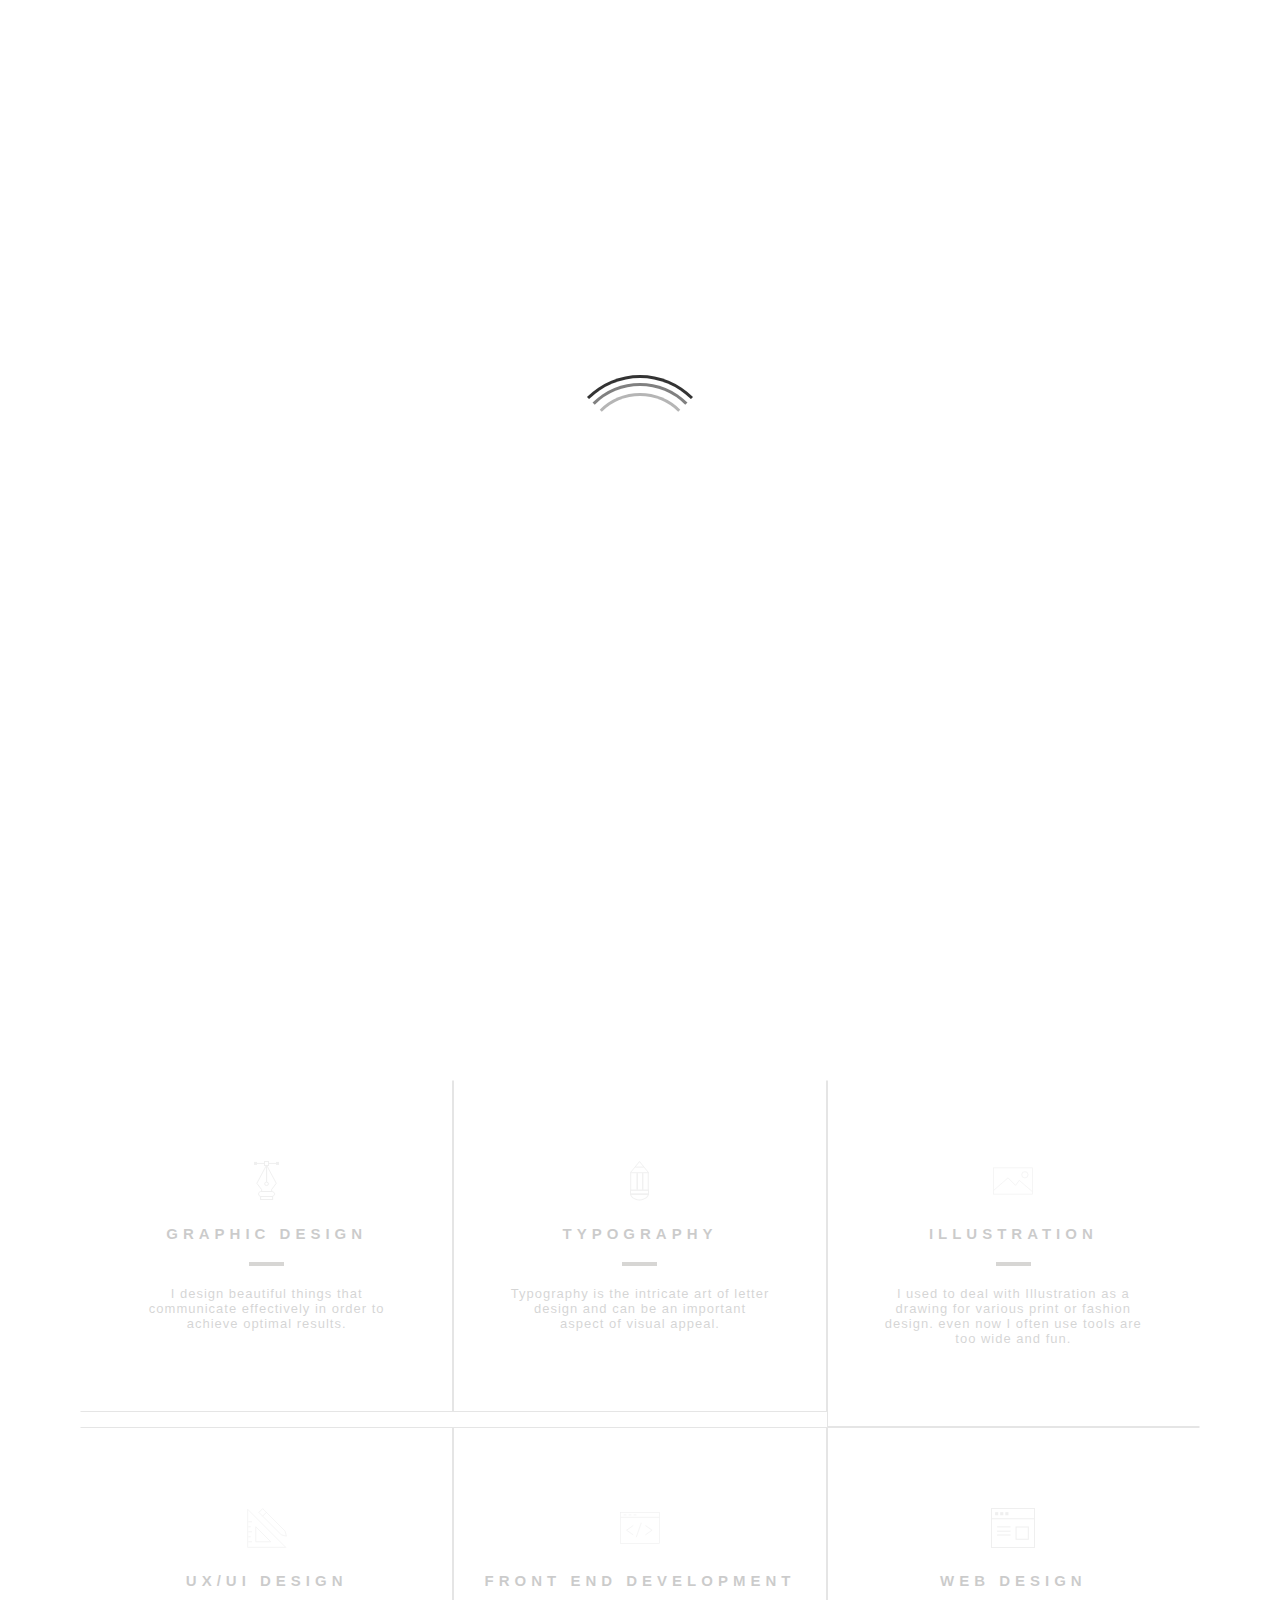
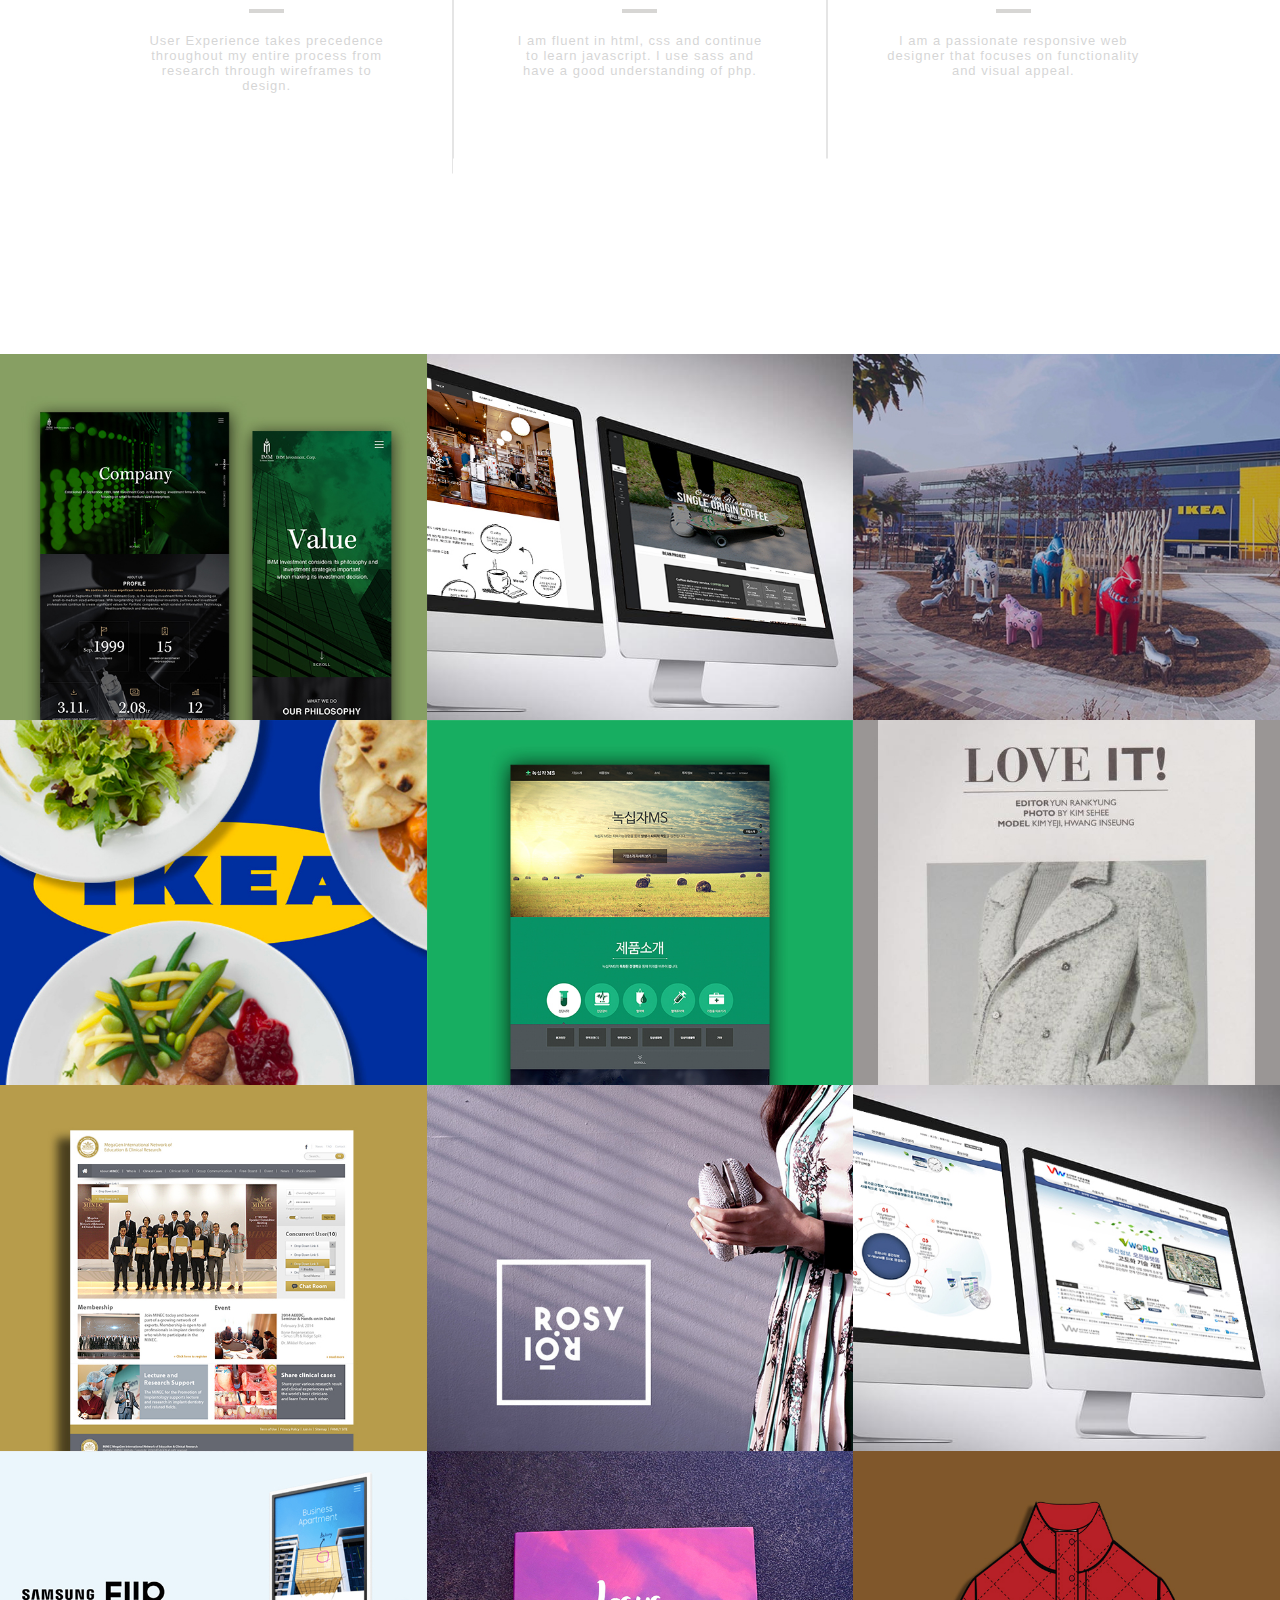
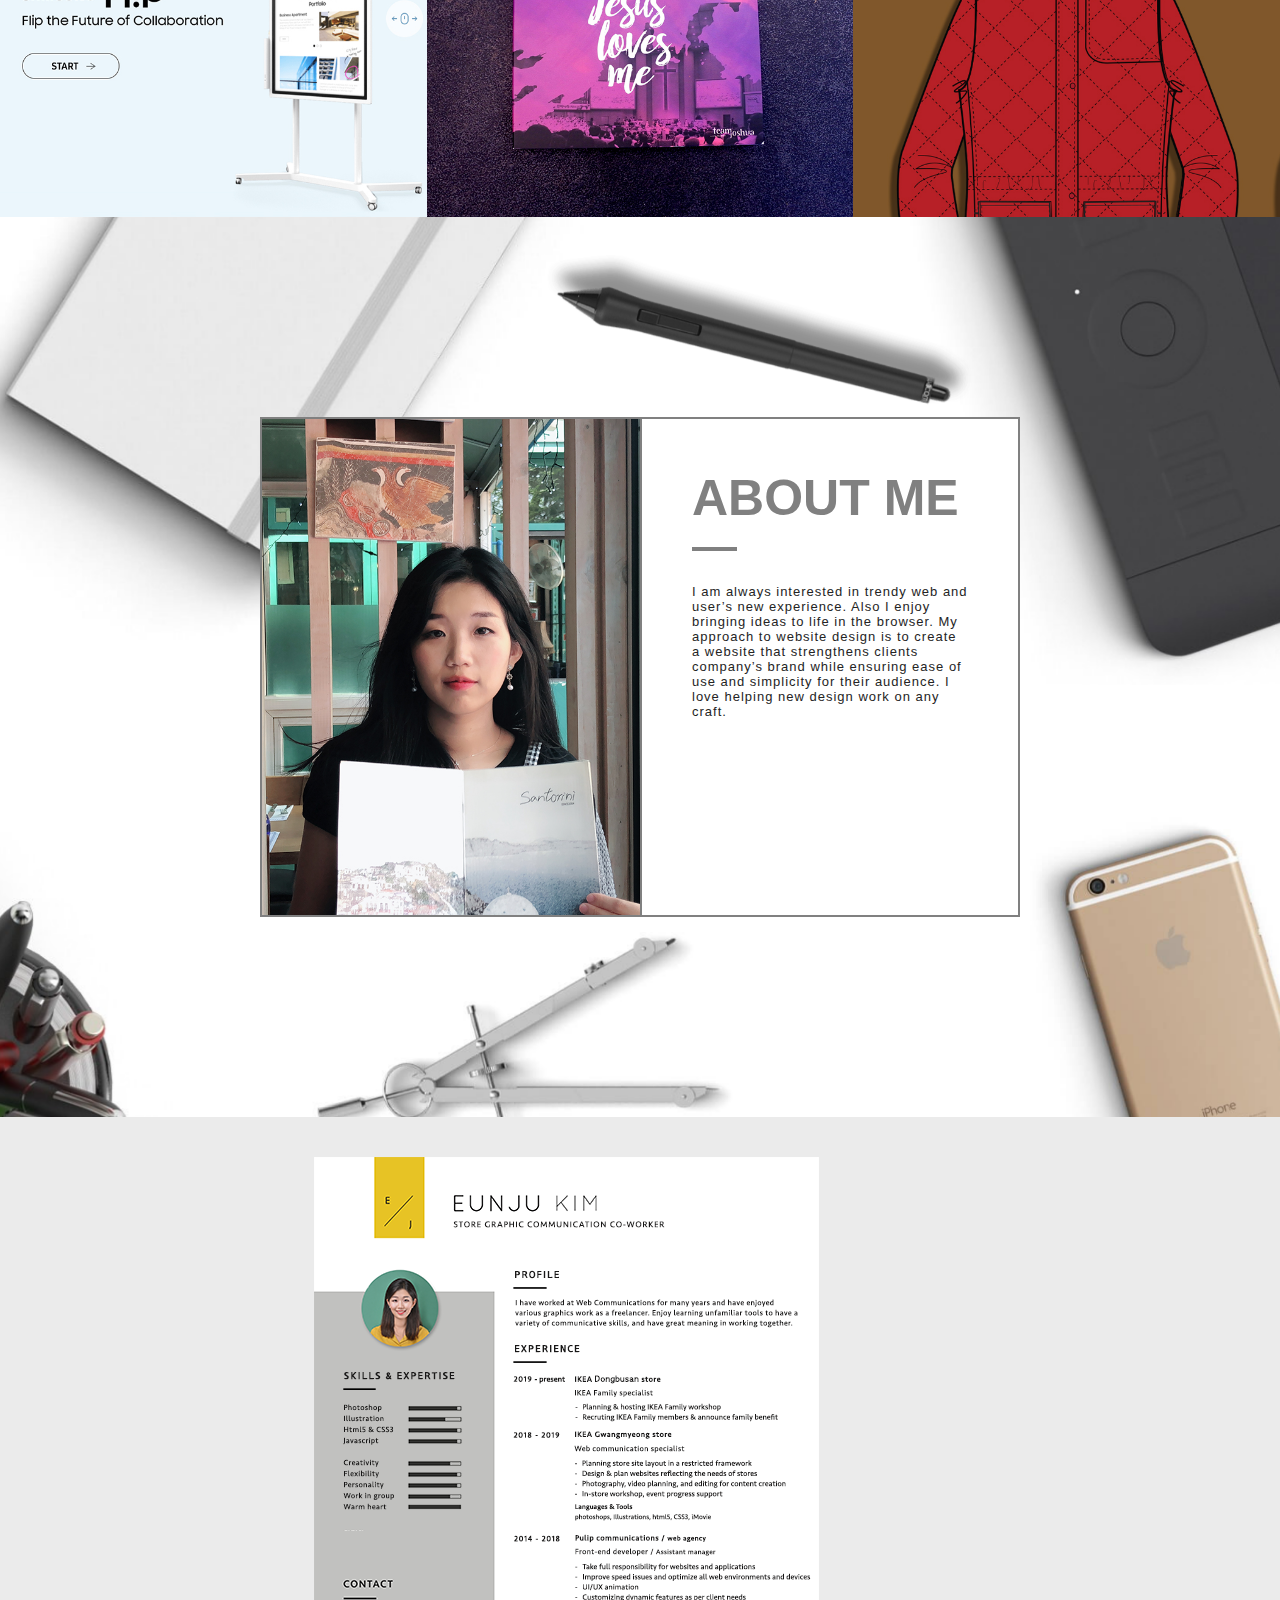
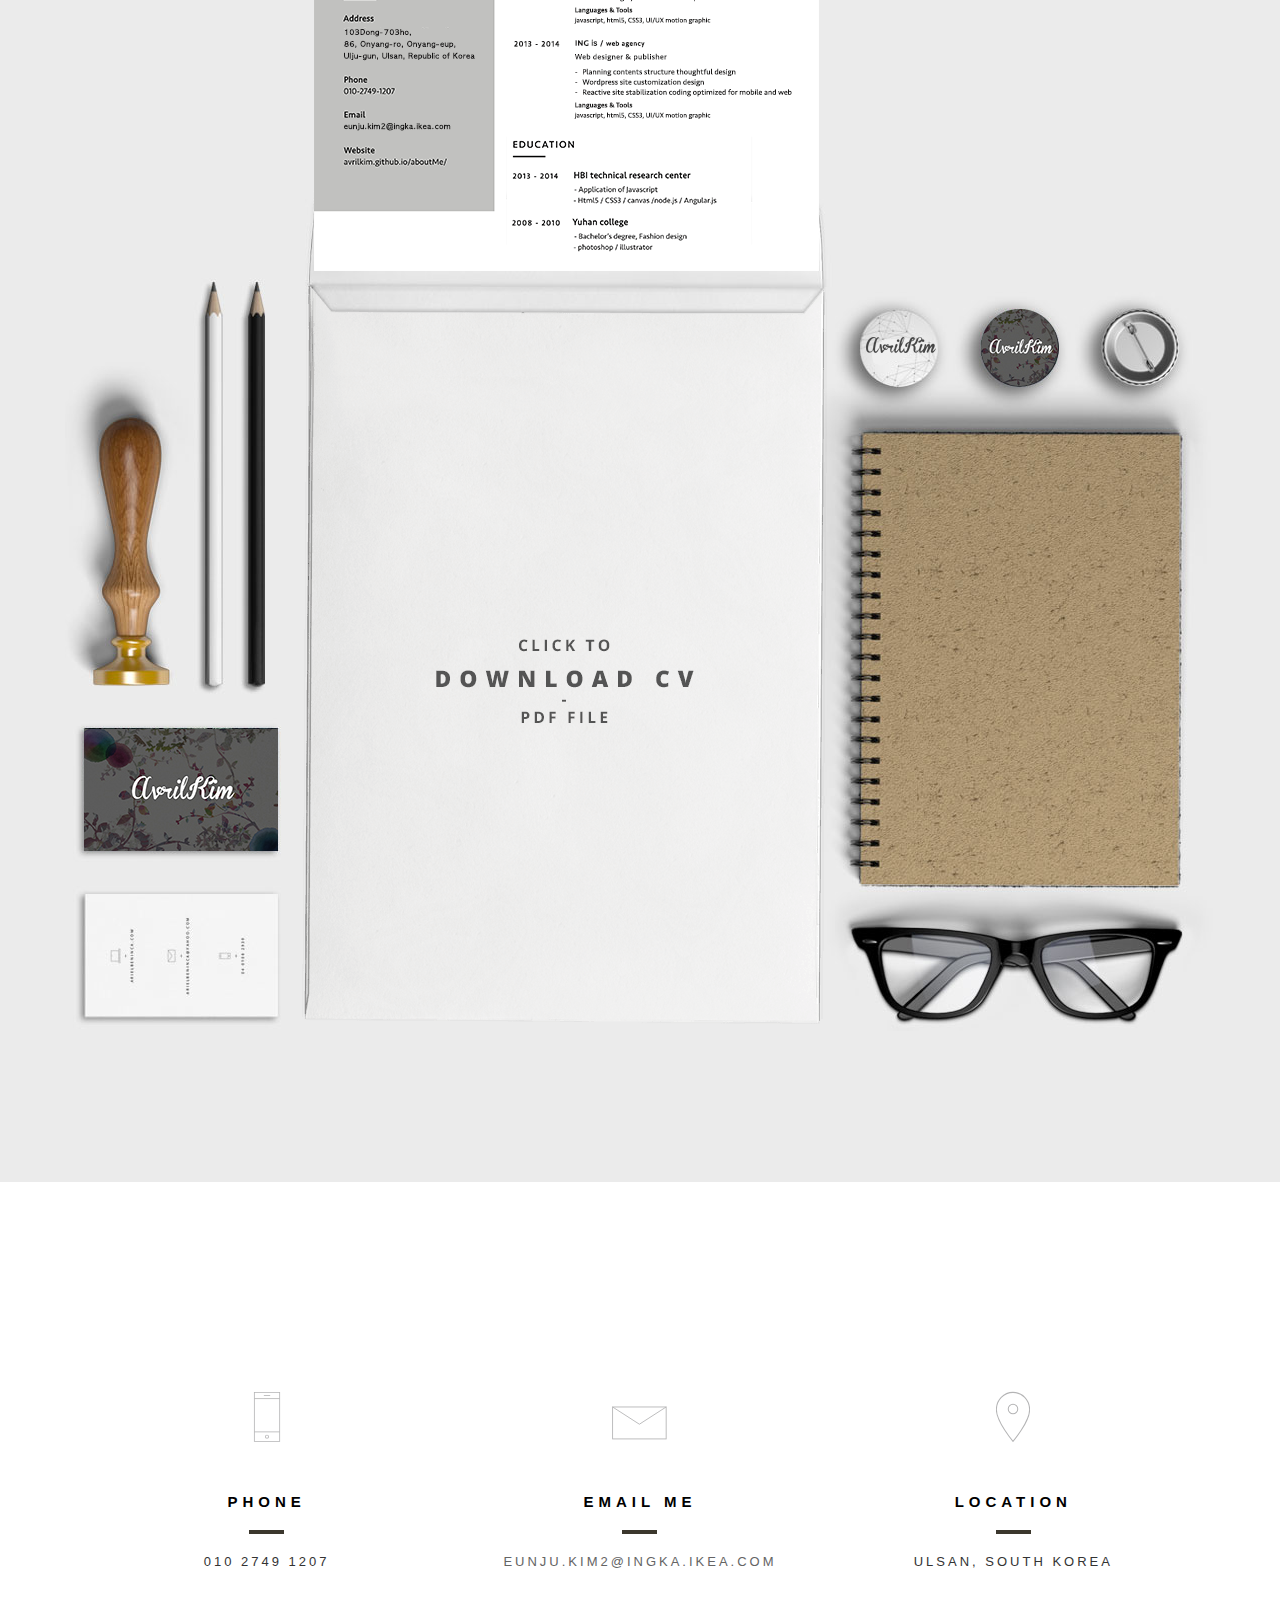
==== aboutMe/index.html @ 5d2e17bf "Update index.html" ====
<!doctype html><!--[if lt IE 7]>
<html class="no-js ie6 oldie" lang="en">
<![endif]--><!--[if IE 7]>
<html class="no-js ie7 oldie" lang="en">
<![endif]--><!--[if IE 8]>
<html class="no-js ie8 oldie" lang="en">
<![endif]--><!--[if IE 9]>
<html class="no-js ie9" lang="en">
<![endif]--><!--[if gt IE 9]><!-->
<html class="no-js" lang="en" itemscope itemtype="http://schema.org/Product">
<!--<![endif]-->
<head>
    <meta charset="utf-8">
    <title>Eunju Kim</title>
    <meta name="description" content="Ariel Beninca Graphic and Web designer on the South Korea" />
    <meta name="keywords" content="south Korea Graphic Design, Design, Graphics, South Korea Front End Developer, Freelancer, Freelance, Web Designer, South Korea web Design, Websites, Branding, Logos, Art, Illustrations" />
    <meta name="author" content="Eunju Kim">
    <link rel="shortcut icon" href="img/favicon.png" type="image/x-icon" />
    <meta name="viewport" content="width=device-width, initial-scale=1.0, maximum-scale=1">
    <link rel="stylesheet" href="css/main.css">
    <link rel="stylesheet" href="http://maxcdn.bootstrapcdn.com/font-awesome/4.3.0/css/font-awesome.min.css">
    <script src="js/modernizr-2.6.2.min.js"></script>
</head>
<body>
<div id="loader-wrapper">
    <div id="loader"></div>
    <div class="loader-section section-left"></div>
    <div class="loader-section section-right"></div>
</div>
<div class="navigation">
    <div class="navToggle">
        <div class="icon"></div>
    </div>
    <div class="bgblack"></div>
    <div class="social-links">
        <ul>
            <li><a href="https://twitter.com/ArielBeninca" target="_blank" title="Ariel Beninca Twitter" ><i class="fa  fa-github""></i></a></li>
            <li><a href="https://www.facebook.com/eunju.info"target="_blank" title="Eunju Facebook"><i class="fa fa-facebook"></i></a></li>
            <li><a href="http://instagram.com/hi.eunju"target="_blank" title="Eunju Kim Instagram" ><i class="fa fa-instagram"></i></a></li>
        </ul>
    </div>
    <div id="menu" class="valign">
        <ul>
            <li><a href="index.html#home">Home</a></li>
            <li><a href="index.html#whatido">What i Do</a></li>
            <li><a href="index.html#works">Portfolio</a></li>
            <li><a href="index.html#about">About</a></li>
            <li><a href="index.html#resume">Resume</a></li>
            <li><a href="index.html#contact">Contact</a></li>
        </ul>
    </div>
</div>
<div id="logo" ><img src="img/logo.png" > </div>
<header id="home">
    <div class="mouse_scroll"data-top="opacity:1;"data-top-bottom="opacity:0"data-anchor-target="header">
        <div class="mouse">
            <div class="wheel"></div>
        </div>
        <div><span class="m_scroll_arrows unu"></span><span class="m_scroll_arrows doi"></span><span class="m_scroll_arrows trei"></span></div>
    </div>
    <div id="rev-slider-1-wrapper" class="rev_slider_wrapper fullwidthbanner-container background--dark" style="overflow: hidden !important;">
        <div id="rev-slider-1" class="rev_slider fullwidthabanner" style="display:none;"data-0="opacity:1;margin-top:0px;"data-1200="opacity:0.5;margin-top:200px;">
            <ul>
                <li data-transition="fade">
                    <!-- MAIN IMAGE --><img src="img/forest.jpg" alt="slidebg1" data-lazyload="img/forest.jpg" data-bgposition="center top" data-bgfit="cover" data-bgrepeat="no-repeat"><!-- Big text -->
                    <div class="tp-caption rev-heading-lg text-center style-2 text-upper lfb"	data-x="center"	data-y="center"	data-speed="1000"	data-start="500"	data-easing="Power3.easeInOut"	data-splitin="none"	data-splitout="none"	data-elementdelay="0"	data-endelementdelay="0.1"	data-endspeed="1000"	style="z-index: 10; max-width: auto; max-height: auto; white-space: nowrap;">Graphic designer</div>
                    <!-- Galaxy 1 -->
                    <div class="tp-caption lfb rs-parallaxlevel-2"	data-x="center" data-hoffset="-700"	data-y="center" data-voffset="150"	data-speed="1000"	data-start="1000"	data-easing="Power3.easeInOut"	data-elementdelay="0"	data-endelementdelay="0.1"	data-endspeed="1000"	style="z-index: 4; max-width: auto; max-height: auto; white-space: nowrap;"><img src="img/slide/galaxy-1.png" alt="Galaxy 1"></div>
                    <!-- Galaxy 2 -->
                    <div class="tp-caption lfb rs-parallaxlevel-4"	data-x="center" data-hoffset="400"	data-y="center" data-voffset="-400"	data-speed="1000"	data-start="1000"	data-easing="Power3.easeInOut"	data-elementdelay="0"	data-endelementdelay="0.1"	data-endspeed="1000"	style="z-index: 4; max-width: auto; max-height: auto; white-space: nowrap;"><img src="img/slide/galaxy-2.png" alt="Galaxy 3"></div>
                    <!-- Galaxy 3 -->
                    <div class="tp-caption lfb rs-parallaxlevel-1"	data-x="center" data-hoffset="400"	data-y="center" data-voffset="200"	data-speed="1000"	data-start="1000"	data-easing="Power3.easeInOut"	data-elementdelay="0"	data-endelementdelay="0.1"	data-endspeed="1000"	style="z-index: 4; max-width: auto; max-height: auto; white-space: nowrap;"><img src="img/slide/galaxy-3.png" alt="Galaxy 2"></div>
                </li>
                <li data-transition="fade"><img src="img/portfolio/infinitea/fontmockups.jpg" alt="" data-lazyload="img/portfolio/infinitea/fontmockups.jpg" data-bgposition="center top" data-bgfit="cover" data-bgrepeat="no-repeat"></li>
                <li data-transition="fade"><img src="img/slide/arielresume.jpg" alt="" data-lazyload="img/slide/arielresume.jpg" data-bgposition="center top" data-bgfit="cover" data-bgrepeat="no-repeat"></li>
            </ul>
        </div>
    </div>
</header>
<div id="container" class="container">
    <section id="whatido" class="contentcontainer" data-bottom-top="opacity:0.2;" data-100-center="opacity:1;" >
        <div class="three skill one">
            <!-- Start Icon -->
            <div class="skillicon">
                <svg version="1.1" id="or_grid" xmlns="http://www.w3.org/2000/svg" xmlns:xlink="http://www.w3.org/1999/xlink" x="0px" y="0px" width="25px" height="40px" viewBox="0 0 25 40" enable-background="new 0 0 25 40" xml:space="preserve">
                                 <g>
                                    <polyline opacity="0.95" fill="none" stroke="#B4B4B4" stroke-miterlimit="10" enable-background="new " points="17.592,30.847	17.554,28.638 22.266,22.298 12.793,4.5 12.341,4.5 2.868,22.298 7.58,28.578 7.542,30.817	"/>
                                    <line fill="none" stroke="#B4B4B4" stroke-miterlimit="10" x1="12.567" y1="4" x2="12.567" y2="21" />
                                    <ellipse fill="none" stroke="#B4B4B4" stroke-miterlimit="10" cx="12.567" cy="22.823" rx="1.88" ry="1.689"/>
                                 </g>
                                 <path fill="none" stroke="#B4B4B4" stroke-miterlimit="10" d="M20.567,33.087c0,0.987-1.359,2.413-2.347,2.413H6.633	c-0.988,0-2.066-1.427-2.066-2.413v-0.301c0-0.987,1.078-2.286,2.066-2.286H18.22c0.988,0,2.347,1.299,2.347,2.286V33.087z"/>
                                 <rect x="6.567" y="35.5" fill="none" stroke="#B4B4B4" stroke-miterlimit="10" width="12" height="3" />
                                 <rect x="22" y="0.967" fill="#B4B4B4" width="3" height="3" />
                                 <rect y="0.967" fill="#B4B4B4" width="3" height="3" />
                                 <g>
                                    <path data-top="stroke-dashoffset
                                       :2000;" data-center-end="stroke-
                                       dashoffset:0;" fill="#B4B4B4" d="M14,0.967v3h-3v-3H14 M15-0.033h-1h-3h-1v1v3v1h1h3h1v-1v-3V-0.033L15-0.033z" />
                                 </g>
                                 <rect x="15" y="1.967" fill="#B4B4B4" width="7" height="1"/>
                                 <rect x="3" y="1.967" fill="#B4B4B4" width="7" height="1"/>
                              </svg>
            </div>
            <!-- End Icon -->
            <h2>Graphic Design</h2>
            <p>I design beautiful things that communicate effectively in order to achieve optimal results.</p>
        </div>
        <div class="three skill two">
            <!-- Start Icon -->
            <div class="skillicon">
                
                              <svg version="1.1" id="or_grid" xmlns="http://www.w3.org/2000/svg" xmlns:xlink="http://www.w3.org/1999/xlink" x="0px" y="0px" width="37px" height="40px" viewBox="0 0 40 43" enable-background="new 0 0 40 43" xml:space="preserve">
                                <polygon fill="none" stroke="#B4B4B4" stroke-miterlimit="10" points="20,0.459 10.5,12.117 10.5,31.5 29.5,31.5 29.5,12.117 "/>
                                <line fill="none" stroke="#B4B4B4" stroke-miterlimit="10" x1="17.5" y1="31" x2="17.5" y2="13"/>
                                <line fill="none" stroke="#B4B4B4" stroke-miterlimit="10" x1="23.5" y1="31" x2="23.5" y2="13"/>
                                <line fill="none" stroke="#B4B4B4" stroke-miterlimit="10" x1="10" y1="12.5" x2="30" y2="12.5"/>
                                <line fill="none" stroke="#B4B4B4" stroke-linecap="square" stroke-miterlimit="10" x1="16" y1="6.5" x2="24" y2="6.5"/>
                                <line fill="none" stroke="#B4B4B4" stroke-miterlimit="10" x1="17.5" y1="31" x2="17.5" y2="13"/>
                                <line fill="none" stroke="#B4B4B4" stroke-miterlimit="10" x1="23.5" y1="31" x2="23.5" y2="13"/>
                                <g>
                                   <path fill="#B4B4B4" d="M29.065,36.366c-0.83,2.367-4.384,5.175-9.065,5.175s-8.235-2.807-9.065-5.175H29.065 M30.25,35.366H9.75	c0,3.218,4.589,7.175,10.25,7.175S30.25,38.584,30.25,35.366L30.25,35.366z"/>
                                </g>
                                <g>
                                   <path fill="#B4B4B4" d="M29.225,31.9V35h-18.45v-3.1H29.225 M30.225,30.9h-1h-18.45h-1v1V35v1h1h18.45h1v-1v-3.1V30.9L30.225,30.9z	"/>
                                </g>
                             </svg>              
            </div>
            <!-- End Icon -->
            <h2>Typography</h2>
            <p>Typography is the intricate art of letter design and can be an important aspect of visual appeal.</p>
            
        </div>
        <div class="three skill thre">
            <!-- Start Icon -->
            <div class="skillicon">
                <svg version="1.1" id="Layer_1" xmlns="http://www.w3.org/2000/svg" xmlns:xlink="http://www.w3.org/1999/xlink" x="0px" y="0px" width="40px" height="40px" viewBox="0 0 64 64" enable-background="new 0 0 64 64" xml:space="preserve">
                    <g>
                       <rect x="1" y="11" fill="none" stroke="#B4B4B5" stroke-miterlimit="10" width="62" height="42"/>
                       <polyline fill="none" stroke="#B4B4B5" stroke-miterlimit="10" points="1,47 24,27 36,39 42,31 63,49	"/>
                       <circle fill="none" stroke="#B4B4B5" stroke-miterlimit="10" cx="51" cy="22" r="5"/>
                    </g>
                 </svg>
            </div>
            <!-- End Icon -->
            <h2>Illustration</h2>
            <p>I used to deal with Illustration as a drawing for various print or fashion design. even now I often use tools are too wide and fun.<br/></p>
        </div>
        <div class="three skill four">
            <!-- Start Icon -->
            <div class="skillicon">
                <svg version="1.1" id="Layer_1" xmlns="http://www.w3.org/2000/svg" xmlns:xlink="http://www.w3.org/1999/xlink" x="0px" y="0px" width="40px" height="40px" viewBox="0 0 64 64" enable-background="new 0 0 64 64" xml:space="preserve">
                    <polygon fill="none" stroke="#B4B4B5" stroke-miterlimit="10" points="1,63 1,2 62,63 "/>
                    <polygon fill="none" stroke="#B4B4B5" stroke-miterlimit="10" points="14,54 14,30 38,54 "/>
                    <line fill="none" stroke="#B4B4B5" stroke-miterlimit="10" x1="8" y1="22" x2="2" y2="22"/>
                    <line fill="none" stroke="#B4B4B5" stroke-miterlimit="10" x1="6" y1="30" x2="2" y2="30"/>
                    <line fill="none" stroke="#B4B4B5" stroke-miterlimit="10" x1="8" y1="38" x2="2" y2="38"/>
                    <line fill="none" stroke="#B4B4B5" stroke-miterlimit="10" x1="6" y1="46" x2="2" y2="46"/>
                    <line fill="none" stroke="#B4B4B5" stroke-miterlimit="10" x1="8" y1="54" x2="2" y2="54"/>
                    <polygon fill="none" stroke="#B4B4B5" stroke-miterlimit="10" points="25,1 19,7 55,43 63,45 61,37 "/>
                    <line fill="none" stroke="#B4B4B5" stroke-miterlimit="10" x1="25" y1="13" x2="31" y2="7"/>
                </svg>
            </div>
            <!-- End Icon -->
            <h2>UX/UI Design</h2>
            <p>User Experience takes precedence throughout my entire process from research through wireframes to design.</p>
        </div>
        <div class="three skill five">
            <!-- Start Icon -->
            <div class="skillicon">
                
                              <svg version="1.1" id="Layer_1" xmlns="http://www.w3.org/2000/svg" xmlns:xlink="http://www.w3.org/1999/xlink" x="0px" y="0px" width="40px" height="40px" viewBox="0 0 64 64" enable-background="new 0 0 64 64" xml:space="preserve">
                                <rect x="1" y="7" fill="none" stroke="#B4B4B5" stroke-miterlimit="10" width="62" height="50"/>
                                <line fill="none" stroke="#B4B4B5" stroke-miterlimit="10" x1="1" y1="15" x2="63" y2="15"/>
                                <line fill="none" stroke="#B4B4B5" stroke-miterlimit="10" x1="10" y1="11" x2="6" y2="11"/>
                                <line fill="none" stroke="#B4B4B5" stroke-miterlimit="10" x1="18" y1="11" x2="14" y2="11"/>
                                <line fill="none" stroke="#B4B4B5" stroke-miterlimit="10" x1="26" y1="11" x2="22" y2="11"/>
                                <polyline fill="none" stroke="#B4B4B5" stroke-miterlimit="10" points="21,42.9 10.5,35.5 21,28.1 "/>
                                <polyline fill="none" stroke="#B4B4B5" stroke-miterlimit="10" points="40.8,42.9 51.3,35.5 40.8,28.1 "/>
                                <line fill="none" stroke="#B4B4B5" stroke-miterlimit="10" x1="34" y1="23.8" x2="26.1" y2="46.5"/>
                             </svg>
            </div>

            <!-- End Icon -->
            
            <h2>Front End Development</h2>
            <p>I am fluent in html, css and continue to learn javascript. I use sass and have a good understanding of php.</p>
        </div>
        <div class="three skill six">
            <!-- Start Icon -->
            <div class="skillicon">
                <svg version="1.1" id="or_grid" xmlns="http://www.w3.org/2000/svg" xmlns:xlink="http://www.w3.org/1999/xlink" x="0px" y="0px" width="44px" height="40px" viewBox="0 0 43 39" enable-background="new 0 0 43 39" xml:space="preserve">
                    <line fill="none" stroke="#B4B4B4" stroke-miterlimit="10" x1="1" y1="10.551" x2="43" y2="10.551"/>
                    <rect x="9" y="4" fill="#B4B4B4" width="3" height="3"/>
                    <rect x="14" y="4" fill="#B4B4B4" width="3" height="3"/>
                    <rect x="4" y="4" fill="#B4B4B4" width="3" height="3"/>
                    <line fill="none" stroke="#B4B4B4" stroke-width="0.9672" stroke-miterlimit="10" x1="6" y1="18.402" x2="19" y2="18.402"/>
                    <line fill="none" stroke="#B4B4B4" stroke-width="0.9672" stroke-miterlimit="10" x1="6" y1="22.618" x2="19" y2="22.618"/>
                    <line fill="none" stroke="#B4B4B4" stroke-width="0.9672" stroke-miterlimit="10" x1="6" y1="26.375" x2="19" y2="26.375"/>
                    <g>
                       <path fill="#B4B4B4" d="M36,19v11H25V19H36 M36.963,18.037H36H25h-0.963V19v11v0.963H25h11h0.963V30V19V18.037L36.963,18.037z"/>
                    </g>
                    <g>
                       <path fill="#B4B4B4" d="M42.023,0.976v37.047H0.976V0.976H42.023 M43,0H0v39h43V0L43,0z"/>
                    </g>
                </svg>
            </div>
            <!-- End Icon -->
            <h2>Web Design</h2>
            <p>I am a passionate responsive web designer that focuses on functionality and visual appeal.</p>
        </div>
    </section>
    <section class="portfoliopage" id="works">
        <ul class="cbp-rfgrid">
            <li class="zoom" >
                <a class="work5" >
                    <img src="img/portfolio/takemeaway/featured.jpg" />
                    <div class="workhover">
                        <div class="worktext">
                            <h3>IMM Investment</h3>
                            <p>responsive web</p>
                        </div>
                    </div>
                </a>
            </li>
            <li class="plus">
                <a class="work1" >
                    <img src="img/portfolio/blk/featured.jpg" />
                    <div class="workhover" >
                        <div class="worktext">
                            <h3>BEANPROJECT</h3>
                            <p>Graphic & Web</p>
                        </div>
                    </div>
                </a>
            </li>
            <li class="plus" >
                <a class="work2" >
                    <img src="img/portfolio/volcanicearth/featured.jpg" />
                    <div class="workhover" >
                        <div class="worktext">
                            <h3>IKEA GM</h3>
                            <p>Web</p>
                        </div>
                    </div>
                </a>
            </li>
            <li class="plus" >
                <a class="work3">
                    <img src="img/portfolio/wolfmother/featured.jpg" />
                    <div class="workhover" >
                        <div class="worktext">
                            <h3>IKEA Food</h3>
                            <p>Video making</p>
                        </div>
                    </div>
                </a>
            </li>
            <li class="plus" >
                <a class="work4" >
                    <img src="img/portfolio/hannah/featured.jpg" />
                    <div class="workhover" >
                        <div class="worktext">
                            <h3>녹십자MS</h3>
                            <p>Web</p>
                        </div>
                    </div>
                </a>
            </li>
            <li class="plus" >
                <a class="work6" >
                    <img src="img/portfolio/infinitea/featured.jpg" />
                    <div class="workhover" >
                        <div class="worktext">
                            <h3>BLANKNOIR</h3>
                            <p>Graphic & Web</p>
                        </div>
                    </div>
                </a>
            </li>
            <li class="plus" >
                <a class="work7" >
                    <img src="img/portfolio/metro/featured.jpg" />
                    <div class="workhover" >
                        <div class="worktext">
                            <h3>Megagen</h3>
                            <p> Graphic & Web </p>
                        </div>
                    </div>
                </a>
            </li>
            <li class="zoom" >
                <a class="work8" >
                    <img src="img/portfolio/jmuz/featured.jpg" />
                    <div class="workhover" >
                        <div class="worktext">
                            <h3>Rosy&Roi</h3>
                            <p>Graphic Design</p>
                        </div>
                    </div>
                </a>
            </li>
            <li class="plus" >
                <a class="work9" >
                    <img src="img/portfolio/resume/featured.jpg" />
                    <div class="workhover" >
                        <div class="worktext">
                            <h3>대한지적공사</h3>
                            <p>Graphic & Web</p>
                        </div>
                    </div>
                </a>
            </li>
            <li class="zoom">
                <a class="work10" >
                    <img src="img/portfolio/animal/featured.jpg" />
                    <div class="workhover" >
                        <div class="worktext">
                            <h3>SAMSUNG DISPLAY</h3>
                            <p>script animation</p>
                        </div>
                    </div>
                </a>
            </li>
            <li class="zoom" >
                <a class="work11" >
                    <img src="img/portfolio/sigma/featured.jpg" />
                    <div class="workhover">
                        <div class="worktext">
                            <h3>Team joshua</h3>
                            <p>Digi pack + CD label</p>
                        </div>
                    </div>
                </a>
            </li>
            <li class="zoom" >
                <a class="work12" >
                    <img src="img/portfolio/bare/featured.jpg" />
                    <div class="workhover" >
                        <div class="worktext">
                            <h3>Daks Golf</h3>
                            <p>illustration</p>
                        </div>
                    </div>
                </a>
            </li>
        </ul>
    </section>
    <section id="about" class="about" >
        <div class="aboutbox valign">
            <div id="img"></div>
            <div id="text">
                <h2 data-bottom-top=" letter-spacing: 0px;" data-top=" letter-spacing: 5px; " > About me </h2>
                <p>I am always interested in trendy web and user’s new experience. Also I enjoy bringing ideas to life in the browser. My approach to website design is to create a website that strengthens clients company’s brand while ensuring ease of use and simplicity for their audience. I love helping new design work on any craft. </p>
            </div>
        </div>
        <div id="parallaxbg">
            <ul id="scene" >
                <li class="layer leight" data-depth="0.20"><img src="img/about/tablet.jpg"></li>
                <li class="layer lseven" data-depth="0.50"><img src="img/about/pencup.jpg"></li>
                <li class="layer lsix" data-depth="0.20"><img src="img/about/notebook.jpg"></li>
                <li class="layer lfour" data-depth="0.40"><img src="img/about/phone.jpg"></li>
                <li class="layer lthree" data-depth="0.30"><img src="img/about/compass.jpg"></li>
                <li class="layer ltwo" data-depth="0.70"><img src="img/about/envolope.png"></li>
                <li class="layer lone" data-depth="0.60"><img src="img/about/tabletpen.png"></li>
            </ul>
        </div>
    </section>
    <section id="resume" class="resume" data-center="background-position: 50% 0px;" data-top-bottom="background-position: 50% -100px;" data-bottom-top="background-position: 50% 100px;" >
        <div class="mockupimg"><img src="img/resume/rmockup.jpg"></div>
        <div class="resumecontainer">
            <!-- Envolope Overlay -->
            <div class="part1" ><a href="img/resume/resume_0127.pdf" download="resume_0127.pdf" target="_blank" type="application/octet-stream"><img src="img/resume/envolopeoverlay.png" > </a></div>
            <!-- resume -->
            <div class="part2" data--100-center="margin-top: 40px;" data-top-bottom="margin-top: 773px;"><img src="img/resume/resume.png" > </div>
            <!-- Envolope Lid -->
            <div class="part3" ><img src="img/resume/envolopelid.jpg" > </div>
            <!-- Other stuff Left -->
            <div class="part4" ><img src="img/resume/leftstuff.jpg" > </div>
            <!-- Other stuff right -->
            <div class="part5" ><img src="img/resume/rightstuff.jpg" > </div>
        </div>
    </section>
    <section id="twitter_feed" data-bottom-top="margin-top:400px;" data-100-center="margin-top:0px;" >
        <div class="row scrollme">
            <div id="twitter" class="centered animateme" data-when="enter" data-from="0.7" data-to="0.3" data-opacity="0.7" data-translatey="0" data-rotatez="0"></div>
        </div>
    </section>
    <section class="instabox">
        <div id="instagram" class="instagram statement animate animation-size">
            <ul class="instagram-images" data-bottom-top="opacity:1;" data-100-center=" opacity: 0.3; " ></ul>
            <div class="instainfo" data-bottom-top="transform[swing]:scale(0.5)" data-100-center=" opacity:1; transform[swing]:scale(1) " >
                <div class="instadata" >
                    <ul class="instagram-meta">
                        <li class="num-photos"><span></span><strong>Photos</strong></li>
                        <li class="num-followers"><span></span><strong>Followers</strong></li>
                        <li class="num-likes"><span></span><strong>Likes</strong></li>
                    </ul>
                </div>
                <a target="_blank" href="#" class="btn btn-lg instagram-follow">Follow Me</a>
            </div>
        </div>
    </section>
    <section id="contact" class="contactinfo contentcontainer">
        <div class="contactbox" >
            <div class="three phone" >
                <div class="skillicon">
                    <svg version="1.1" id="Layer_1" xmlns="http://www.w3.org/2000/svg" xmlns:xlink="http://www.w3.org/1999/xlink" x="0px" y="0px" width="43px" height="70px" viewBox="13.6 71.2 170.1 198.4" enable-background="new 13.6 71.2 170.1 198.4" xml:space="preserve">
                                    <g>
                                       <g>
                                          <path fill="#B4B4B5" d="M152.4,268.5H49V71.2h103.4V268.5z M52.2,265.3h97v-191h-97V265.3z"/>
                                       </g>
                                       <g>
                                          <rect x="88.1" y="83.7" fill="#B4B4B5" width="25.1" height="3.2"/>
                                       </g>
                                       <g>
                                          <rect x="50.6" y="227.7" fill="#B4B4B5" width="100.2" height="3.2"/>
                                       </g>
                                       <g>
                                          <rect x="50.6" y="96.2" fill="#B4B4B5" width="100.2" height="3.2"/>
                                       </g>
                                       <g>
                                          <path fill="#B4B4B5" d="M100.6,255.9c-4.3,0-7.8-3.5-7.8-7.8s3.5-7.8,7.8-7.8c4.3,0,7.8,3.5,7.8,7.8S105,255.9,100.6,255.9z M100.6,243.4c-2.6,0-4.7,2.1-4.7,4.7s2.1,4.7,4.7,4.7c2.6,0,4.7-2.1,4.7-4.7S103.2,243.4,100.6,243.4z"/>
                                       </g>
                                    </g>
                                    <g>
                                       <rect x="-169.4" y="84.3" fill="none" width="95.1" height="184.2"/>
                                       <line fill="none" x1="-133.8" y1="96.1" x2="-110" y2="96.1"/>
                                       <line fill="none" x1="-169.4" y1="232.8" x2="-74.4" y2="232.8"/>
                                       <line fill="none" x1="-169.4" y1="108" x2="-74.4" y2="108"/>
                                       <circle fill="none" cx="-121.9" cy="250.6" r="5.9"/>
                                    </g>
                                 </svg>
                </div>
                <h2><br><span>Phone</span></h2>
                <p>010 2749 1207</p>
            </div>
            <div class="three">
                <div class="skillicon">
                    <svg version="1.1" id="Layer_1" xmlns="http://www.w3.org/2000/svg" xmlns:xlink="http://www.w3.org/1999/xlink" x="0px" y="0px" width="57px" height="70px" viewBox="1.6 83.5 195.2 170.1" enable-background="new 1.6 83.5 195.2 170.1" xml:space="preserve">
                                    <g>
                                       <rect x="7.1" y="134.2" fill="none" stroke="#B4B4B5" stroke-width="3" stroke-miterlimit="10" width="183.4" height="109.4"/>
                                       <polyline fill="none" stroke="#B4B4B5" stroke-width="3" stroke-miterlimit="10" points="7.1,134.2 98.8,193.3 190.5,134.2	"/>
                                    </g>
                                 </svg>
                </div>
                <h2><br><span>Email Me</span></h2>
                <p><a href="mailto:eunju.kim2@ingka.ikea.com" >eunju.kim2@ingka.ikea.com</a></p>
            </div>
            <div class="three location" >
                <div class="skillicon">
                    <svg version="1.1" id="Layer_1" xmlns="http://www.w3.org/2000/svg" xmlns:xlink="http://www.w3.org/1999/xlink" x="0px" y="0px" width="34px" height="70px" viewBox="32.6 72.5 133.2 196" enable-background="new 32.6 72.5 133.2 196" xml:space="preserve">
                                    <g>
                                       <circle fill="none" stroke="#B4B4B5" stroke-width="4" stroke-miterlimit="10" cx="99.2" cy="139.1" r="18.6"/>
                                       <path fill="none" stroke="#B4B4B5" stroke-width="4" stroke-miterlimit="10" d="M164.3,141.2C164,104,135.2,74,99.2,74	S34.1,104,34.1,141.2c0,48.4,65.1,124.9,65.1,124.9S164.6,189.6,164.3,141.2z"/>
                                    </g>
                                 </svg>
                </div>
                <h2><br><span>Location</span></h2>
                <p>Ulsan, South Korea </p>
            </div>
        </div>
    </section>
    <section class="contactfooter" id="contactfooter" data-center="background-position: 50% 0px;" data-top-bottom="background-position: 50% 300px;" data-bottom-top="background-position: 50% 100px;" >
        <div class="socialicons" >
            <ul >
                <li><a href="https://github.com/avrilkim" target="_blank" ><i class="fa fa-github"></i></a></li>
                <li><a href="https://www.facebook.com/eunju.info" target="_blank" ><i class="fa fa-facebook"></i></a></li>
                <li><a href="https://instagram.com/hi.eunju/" target="_blank" ><i class="fa fa-instagram"></i></a></li>
            </ul>
        </div>
        <div class="copyright">
            <p> &copy; 2020 Eunju Kim | All Rights Reserved</p>
        </div>
    </section>
</div>
<div class="work1-container shadow">
    <div class="closex">
        <div class="inner-closex"></div>
    </div>
    <div class="work-content">
        <div class="work-header" >
            <div class="blk">
                <div class="go-down"><i class="fa fa-arrow-down"></i></div>
            </div>
        </div>
        <div class="yoooo" class="content-header">
            <div class="row centered">
                <h3>BEANPROJECT</h3>
                <p class="category">Web | Graphics | Development</p>
                <div class="contentcontainer">
                    <p>Shopping Mall Website</p>
                    <p>Design / HTML5 / CSS3 / jQuery / CAFE24</p>
                    <div class="viewsite"><i class="fa fa-desktop"></i><a href="http://www.beanproject.com/" target="_blank" title="Metro On Central" > <br>View Site</a></div>
                    <hr>
                </div>
            </div>
            <div class="contentcontainer screenshots row centered"><img src="img/portfolio/blk/1.jpg" alt="blk sport"><img src="img/portfolio/blk/3.jpg" alt="blk sport"></div>
        </div>
    </div>
</div>
<div class="work2-container shadow">
    <div class="closex">
        <div class="inner-closex"></div>
    </div>
    <div class="work-content">
        <div class="work-header" >
            <div class="volcanicearth">
                <div class="go-down"><i class="fa fa-arrow-down"></i></div>
            </div>
        </div>
        <div class="yoooo" class="content-header">
            <div class="row centered">
                <h3>IKEA GM store</h3>
                <p class="category">Web | Graphics</p>
                <div class="contentcontainer">
                    <p>web communication</p>
                    <hr>
                </div>
            </div>
            <div class="contentcontainer screenshots row centered"><img src="img/portfolio/volcanicearth/imacs.jpg" alt="blk sport"><img src="img/portfolio/volcanicearth/imacs2.jpg" alt="blk sport"><img src="img/portfolio/volcanicearth/page.jpg" alt="blk sport"></div>
        </div>
    </div>
</div>
<div class="work3-container shadow">
    <div class="closex">
        <div class="inner-closex"></div>
    </div>
    <div class="work-content">
        <div class="work-header" >
            <div class="wolfmother">
                <div class="go-down"><i class="fa fa-arrow-down"></i></div>
            </div>
        </div>
        <div class="yoooo" class="content-header">
            <div class="row centered">
                <h3>IKEA Food</h3>
                <p class="category">Filming & Editing</p>
                <div class="contentcontainer">
                    <p>Filming with Com&In, IKEA Food Kitchen</p>
                    <!--<div class="viewsite"><i class="fa fa-desktop"></i><a href="http://www.ksif.or.kr/main.do" target="_blank" title="Metro On Central" > <br>View Site</a></div>-->
                    <hr>
                </div>
            </div>
            <div class="contentcontainer screenshots row centered">
                    <div class="video-container"><iframe width="853" height="480" src="https://www.youtube.com/embed/9-vOF83BXOQ" frameborder="0" allowfullscreen></iframe>
                    </div>
                <img src="img/portfolio/wolfmother/2.jpg" alt="blk sport"><img src="img/portfolio/wolfmother/4.jpg" alt="blk sport">
            </div>
        </div>
    </div>
</div>
<!--
   <div class="work4-container shadow"><div class="closex"><div class="inner-closex"></div></div><div class="work-content"><div class="work-header" > <div class="hannah"> <div class="go-down"><i class="fa fa-arrow-down"></i></div></div></div><div class="yoooo" class="content-header"><div class="row centered"><h3>녹십자MS</h3><p class="category">Fullpage-scroll event</p><div class="contentcontainer"><p>html / CSS3 / jQuery</p><div class="viewsite"><i class="fa fa-desktop"></i><a href="http://greencrossms.com/" target="_blank" title="Metro On Central" > <br>View Site</a></div><hr></div></div><hr></div></div> <div class="contentcontainer screenshots row centered"><img src="img/portfolio/hannah/2.jpg" alt="blk sport"></div></div> </div></div>
   -->
<div class="work4-container shadow">
    <div class="closex">
        <div class="inner-closex"></div>
    </div>
    <div class="work-content">
        <div class="work-header" >
            <div class="hannah">
                <div class="go-down"><i class="fa fa-arrow-down"></i></div>
            </div>
        </div>
        <div class="yoooo" class="content-header">
            <div class="row centered">
                <h3>녹십자MS</h3>
                <p class="category">Web</p>
                <div class="contentcontainer">
                    <p>CSS / JQUERY</p>
                    <div class="viewsite"><i class="fa fa-desktop"></i><a href="http://greencrossms.com/" target="_blank" title="greencross" > <br>View Site</a></div>
                    <hr>
                </div>
            </div>
            <div class="contentcontainer screenshots row centered">
                <div class="video-container"><iframe width="853" height="480" src="https://www.youtube.com/embed/CY54GIi00ZY?version=3&loop=1&playlist=CY54GIi00ZY" frameborder="0" allowfullscreen></iframe></div>
                <img src="img/portfolio/hannah/2.jpg" alt="blk sport">
            </div>
        </div>
    </div>
</div>
<div class="work5-container shadow">
    <div class="closex">
        <div class="inner-closex"></div>
    </div>
    <div class="work-content">
        <div class="work-header" >
            <div class="immco">
                <div class="go-down"><i class="fa fa-arrow-down"></i></div>
            </div>
        </div>
        <div class="yoooo" class="content-header">
            <div class="row centered">
                <h3>IMM / IMMPE</h3>
                <p class="category">Web</p>
                <div class="contentcontainer">
                    <p>responsive web</p>
                    <p>CSS / JQUERY</p>
                    <div class="viewsite"><i class="fa fa-desktop"></i><a href="http://imm.co.kr/" target="_blank" title="IMM" > <br>View Site</a></div>
                    <hr>
                </div>
            </div>
            <div class="contentcontainer screenshots row centered">
                <div class="video-container"><iframe width="853" height="480" src="https://www.youtube.com/embed/eDr2UGYVVY8?version=3&loop=1&playlist=eDr2UGYVVY8" frameborder="0" allowfullscreen></iframe></div>
                <img src="img/portfolio/imm/1.jpg" alt="blk sport">
            </div>
        </div>
    </div>
</div>
<div class="work6-container shadow">
    <div class="closex">
        <div class="inner-closex"></div>
    </div>
    <div class="work-content">
        <div class="work-header" >
            <div class="tea">
                <div class="go-down"><i class="fa fa-arrow-down"></i></div>
            </div>
        </div>
        <div class="yoooo" class="content-header">
            <div class="row centered">
                <h3>BLANKNOIR</h3>
                <p class="category">Shopping Mall Site</p>
                <div class="contentcontainer">
                    <p>Responsive Web : HTML5 / 12GRID / CSS3 / Cafe24</p>
                    <hr>
                </div>
            </div>
            <div class="contentcontainer screenshots row centered"><img src="img/portfolio/infinitea/fontmockups.jpg" alt="Infinitea Tea Packageing"></div>
        </div>
    </div>
</div>
<div class="work7-container shadow">
    <div class="closex">
        <div class="inner-closex"></div>
    </div>
    <div class="work-content">
        <div class="work-header" >
            <div class="metro">
                <div class="go-down"><i class="fa fa-arrow-down"></i></div>
            </div>
        </div>
        <div class="yoooo" class="content-header">
            <div class="row centered">
                <h3>Megagen</h3>
                <p class="category">Web & Graphics</p>
                <div class="contentcontainer">
                    <p>responsive web</p>
                    <p>design/ html / css / jQuery</p>
                    <div class="viewsite"><i class="fa fa-desktop"></i><a href="http://www.minec.ac/" target="_blank" title="Metro On Central" > <br>View Site</a></div>
                    <hr>
                </div>
            </div>
            <div class="contentcontainer screenshots row centered"><img src="img/portfolio/metro/3.jpg" alt="blk sport"><img src="img/portfolio/metro/2.jpg" alt="blk sport"><br><br><br></div>
        </div>
    </div>
</div>
<div class="work8-container shadow">
    <div class="closex">
        <div class="inner-closex"></div>
    </div>
    <div class="work-content">
        <div class="work-header" >
            <div class="jmuz">
                <div class="go-down"><i class="fa fa-arrow-down"></i></div>
            </div>
        </div>
        <div class="yoooo" class="content-header">
            <div class="row centered">
                <h3>Rosy & Roi</h3>
                <p class="category">Branding + BI</p>
                <div class="contentcontainer">
                    <p>Graphic</p>
                    <p>Illustrator & Photoshop</p>
                    <div class="viewsite"><i class="fa fa-desktop"></i><a href="http://www.minec.ac/" target="_blank" title="Metro On Central" > <br>View Site</a></div>
                    <hr>
                </div>
            </div>
            <div class="contentcontainer screenshots row centered"><img src="img/portfolio/jmuz/2.jpg" alt="blk sport"><img src="img/portfolio/jmuz/3.jpg" alt="blk sport"><img src="img/portfolio/jmuz/4.jpg" alt="blk sport"><img src="img/portfolio/jmuz/5.jpg" alt="blk sport"><br><br><br></div>
        </div>
    </div>
</div>
<div class="work9-container shadow">
    <div class="closex">
        <div class="inner-closex"></div>
    </div>
    <div class="work-content">
        <div class="work-header" >
            <div class="resumeheader">
                <div class="go-down"><i class="fa fa-arrow-down"></i></div>
            </div>
        </div>
        <div class="yoooo" class="content-header">
            <div class="row centered">
                <h3>대한지적공사 - 신규프로젝트</h3>
                <p class="category">Web Design</p>
                <div class="contentcontainer">
                    <p>Html5 / CSS3 / jQuery</p>
                    <div class="viewsite"><i class="fa fa-desktop"></i><a href="http://www.v-world.re.kr/" target="_blank" title="Metro On Central" > <br>View Site</a></div>
                    <hr>
                </div>
            </div>
            <div class="contentcontainer screenshots row centered"><img src="img/portfolio/resume/1.jpg" alt="blk sport"></div>
        </div>
    </div>
</div>
<div class="work10-container shadow">
    <!--
    <div class="closex">
        <div class="inner-closex"></div>
    </div>
    <div class="yoooo">
        <div class="imgzoom"><img src="img/portfolio/animal/animal.jpg" ></div>
    </div>
    -->
    <div class="closex">
        <div class="inner-closex"></div>
    </div>
    <div class="work-content">
        <div class="work-header" >
            <div class="samsung">
                <div class="go-down"><i class="fa fa-arrow-down"></i></div>
            </div>
        </div>
        <div class="yoooo" class="content-header">
            <div class="row centered">
                <h3>Samsung Display</h3>
                <p class="category">animation</p>
                <div class="contentcontainer">
                    <p>Graphic</p>
                    <p>html5 / CSS3 / Canvas / gsap</p>
                    <div class="viewsite"><i class="fa fa-desktop"></i><a href="https://displaysolutions.samsung.com/support/virtual-tours/flip" target="_blank" title="samsung Flip" > <br>View Site</a></div>
                    <hr>
                </div>
            </div>
            <div class="contentcontainer screenshots row centered">
                <div class="video-container"><iframe width="853" height="480" src="https://www.youtube.com/embed/gjFF0bZ8t38?version=3&loop=1&playlist=gjFF0bZ8t38" frameborder="0" allowfullscreen></iframe></div>
                <img src="img/portfolio/animal/2.jpg" alt="blk sport">
            </div>
        </div>
    </div>
</div>
<div class="work11-container shadow">
    <div class="closex">
        <div class="inner-closex"></div>
    </div>
    <div class="work-content">
        <div class="work-header" >
            <div class="teamjoshua">
                <div class="go-down"><i class="fa fa-arrow-down"></i></div>
            </div>
        </div>
        <div class="yoooo" class="content-header">
            <div class="row centered">
                <h3>team joshua</h3>
                <p class="category">Digi pack + CD label</p>
                <div class="contentcontainer">
                    <p>Graphic</p>
                    <p>Illustrator</p>
                    <div class="viewsite"><i class="fa fa-desktop"></i><a href="https://teamjoshua.com/" target="_blank" title="team joshua" > <br>View Site</a></div>
                    <hr>
                </div>
            </div>
            <div class="contentcontainer screenshots row centered">
                <img src="img/portfolio/sigma/3.jpg" alt="blk sport">
                <img src="img/portfolio/sigma/4.jpg" alt="blk sport">
                <img src="img/portfolio/sigma/5.jpg" alt="blk sport">
                <img src="img/portfolio/sigma/6.jpg" alt="blk sport">
            </div>
        </div>
    </div>
</div>
<div class="work12-container shadow">
    <div class="closex">
        <div class="inner-closex"></div>
    </div>
    <div class="yoooo">
        <div class="imgzoom"><img src="img/portfolio/bare/bare.jpg" ></div>
    </div>
</div>
<script src="https://ajax.googleapis.com/ajax/libs/jquery/1.11.2/jquery.min.js"></script><script type="text/javascript" src="js/skrollr.min.js"></script><script type="text/javascript"> $(window).load(function() {
    var s = skrollr.init({ forceHeight: false }); if( /Android|webOS|iPhone|iPad|iPod|BlackBerry|IEMobile|Opera Mini/i.test(navigator.userAgent) ) { skrollr.init().destroy(); }
});  $(document).ready(function() { setTimeout(function(){ $('body').addClass('loaded'); }, 4000);
});
</script><script src="js/main.min.js" type="text/javascript"></script> <script src="js/libraries.min.js"></script><script>$('#twitter_feed').hide();$('.instabox').hide();</script>
</body>
</html>
---- aboutMe/css/main.css ----
@charset "utf-8";
@font-face{
    font-family:MalgunGothic;
    src:url(MalgunGothic.eot);
}
@import url('http://api.mobilis.co.kr/webfonts/v2/css/NanumBarunGothicWeb');
@import url("http://fonts.googleapis.com/css?family=EB+Garamond");
.tp-static-layers{
    position:absolute;
    z-index:505;
    top:0px;
    left:0px
}
.tp-hide-revslider,.tp-caption.tp-hidden-caption{
    visibility:hidden !important;
    display:none !important
}
.tp-caption{
    z-index:1;
    white-space:nowrap
}
.tp-caption-demo .tp-caption{
    position:relative !important;
    display:inline-block;
    margin-bottom:10px;
    margin-right:20px !important
}
.tp-caption.whitedivider3px{
    color:#000;
    text-shadow:none;
    background-color:#fff;
    background-color:#fff;
    text-decoration:none;
    min-width:408px;
    min-height:3px;
    background-position:initial initial;
    background-repeat:initial initial;
    border-width:0px;
    border-color:#000;
    border-style:none
}
.tp-caption.finewide_large_white{
    color:#fff;
    text-shadow:none;
    font-size:60px;
    line-height:60px;
    font-weight:300;
    font-family:"맑은 고딕","MalgunGothic",'NanumGothic', '나눔고딕','NanumGothicWeb',"Open Sans", sans-serif;
    background-color:transparent;
    text-decoration:none;
    text-transform:uppercase;
    letter-spacing:8px;
    border-width:0px;
    border-color:#000;
    border-style:none
}
.tp-caption.whitedivider3px{
    color:#000;
    text-shadow:none;
    background-color:#fff;
    background-color:#fff;
    text-decoration:none;
    font-size:0px;
    line-height:0;
    min-width:468px;
    min-height:3px;
    border-width:0px;
    border-color:#000;
    border-style:none
}
.tp-caption.finewide_medium_white{
    color:#fff;
    text-shadow:none;
    font-size:37px;
    line-height:37px;
    font-weight:300;
    font-family:"Open Sans",sans-serif;
    background-color:transparent;
    text-decoration:none;
    text-transform:uppercase;
    letter-spacing:5px;
    border-width:0px;
    border-color:#000;
    border-style:none
}
.tp-caption.boldwide_small_white{
    font-size:25px;
    line-height:25px;
    font-weight:800;
    font-family:"Open Sans",sans-serif;
    color:#fff;
    text-decoration:none;
    background-color:transparent;
    text-shadow:none;
    text-transform:uppercase;
    letter-spacing:5px;
    border-width:0px;
    border-color:#000;
    border-style:none
}
.tp-caption.whitedivider3px_vertical{
    color:#000;
    text-shadow:none;
    background-color:#fff;
    background-color:#fff;
    text-decoration:none;
    font-size:0px;
    line-height:0;
    min-width:3px;
    min-height:130px;
    border-width:0px;
    border-color:#000;
    border-style:none
}
.tp-caption.finewide_small_white{
    color:#fff;
    text-shadow:none;
    font-size:25px;
    line-height:25px;
    font-weight:300;
    font-family:"Open Sans",sans-serif;
    background-color:transparent;
    text-decoration:none;
    text-transform:uppercase;
    letter-spacing:5px;
    border-width:0px;
    border-color:#000;
    border-style:none
}
.tp-caption.finewide_verysmall_white_mw{
    font-size:13px;
    line-height:25px;
    font-weight:400;
    font-family:"Open Sans",sans-serif;
    color:#fff;
    text-decoration:none;
    background-color:transparent;
    text-shadow:none;
    text-transform:uppercase;
    letter-spacing:5px;
    max-width:470px;
    white-space:normal !important;
    border-width:0px;
    border-color:#000;
    border-style:none
}
.tp-caption.lightgrey_divider{
    text-decoration:none;
    background-color:#ebebeb;
    background-color:#ebebeb;
    width:370px;
    height:3px;
    background-position:initial initial;
    background-repeat:initial initial;
    border-width:0px;
    border-color:#222;
    border-style:none
}
.tp-caption.finewide_large_white{
    color:#FFF;
    text-shadow:none;
    font-size:60px;
    line-height:60px;
    font-weight:300;
    font-family:"Open Sans",sans-serif;
    background-color:transparent;
    text-decoration:none;
    text-transform:uppercase;
    letter-spacing:8px;
    border-width:0px;
    border-color:#000;
    border-style:none
}
.tp-caption.finewide_medium_white{
    color:#FFF;
    text-shadow:none;
    font-size:34px;
    line-height:34px;
    font-weight:300;
    font-family:"Open Sans",sans-serif;
    background-color:transparent;
    text-decoration:none;
    text-transform:uppercase;
    letter-spacing:5px;
    border-width:0px;
    border-color:#000;
    border-style:none
}
.tp-caption.huge_red{
    position:absolute;
    color:#df4b6b;
    font-weight:400;
    font-size:150px;
    line-height:130px;
    font-family:'Oswald',sans-serif;
    margin:0px;
    border-width:0px;
    border-style:none;
    white-space:nowrap;
    background-color:#2d3136;
    padding:0px
}
.tp-caption.middle_yellow{
    position:absolute;
    color:#fbd572;
    font-weight:600;
    font-size:50px;
    line-height:50px;
    font-family:'Open Sans',sans-serif;
    margin:0px;
    border-width:0px;
    border-style:none;
    white-space:nowrap
}
.tp-caption.huge_thin_yellow{
    position:absolute;
    color:#fbd572;
    font-weight:300;
    font-size:90px;
    line-height:90px;
    font-family:'Open Sans',sans-serif;
    margin:0px;
    letter-spacing:20px;
    border-width:0px;
    border-style:none;
    white-space:nowrap
}
.tp-caption.big_dark{
    position:absolute;
    color:#333;
    font-weight:700;
    font-size:70px;
    line-height:70px;
    font-family:"Open Sans";
    margin:0px;
    border-width:0px;
    border-style:none;
    white-space:nowrap
}
.tp-caption.medium_dark{
    position:absolute;
    color:#333;
    font-weight:300;
    font-size:40px;
    line-height:40px;
    font-family:"Open Sans";
    margin:0px;
    letter-spacing:5px;
    border-width:0px;
    border-style:none;
    white-space:nowrap
}
.tp-caption.medium_grey{
    position:absolute;
    color:#fff;
    text-shadow:0px 2px 5px rgba(0,0,0,0.5);
    font-weight:700;
    font-size:20px;
    line-height:20px;
    font-family:Arial;
    padding:2px 4px;
    margin:0px;
    border-width:0px;
    border-style:none;
    background-color:#888;
    white-space:nowrap
}
.tp-caption.small_text{
    position:absolute;
    color:#fff;
    text-shadow:0px 2px 5px rgba(0,0,0,0.5);
    font-weight:700;
    font-size:14px;
    line-height:20px;
    font-family:Arial;
    margin:0px;
    border-width:0px;
    border-style:none;
    white-space:nowrap
}
.tp-caption.medium_text{
    position:absolute;
    color:#fff;
    text-shadow:0px 2px 5px rgba(0,0,0,0.5);
    font-weight:700;
    font-size:20px;
    line-height:20px;
    font-family:Arial;
    margin:0px;
    border-width:0px;
    border-style:none;
    white-space:nowrap
}
.tp-caption.large_bold_white_25{
    font-size:55px;
    line-height:65px;
    font-weight:700;
    font-family:"Open Sans";
    color:#fff;
    text-decoration:none;
    background-color:transparent;
    text-align:center;
    text-shadow:#000 0px 5px 10px;
    border-width:0px;
    border-color:#fff;
    border-style:none
}
.tp-caption.medium_text_shadow{
    font-size:25px;
    line-height:25px;
    font-weight:600;
    font-family:"Open Sans";
    color:#fff;
    text-decoration:none;
    background-color:transparent;
    text-align:center;
    text-shadow:#000 0px 5px 10px;
    border-width:0px;
    border-color:#fff;
    border-style:none
}
.tp-caption.large_text{
    position:absolute;
    color:#fff;
    text-shadow:0px 2px 5px rgba(0,0,0,0.5);
    font-weight:700;
    font-size:40px;
    line-height:40px;
    font-family:Arial;
    margin:0px;
    border-width:0px;
    border-style:none;
    white-space:nowrap
}
.tp-caption.medium_bold_grey{
    font-size:30px;
    line-height:30px;
    font-weight:800;
    font-family:"Open Sans";
    color:#666;
    text-decoration:none;
    background-color:transparent;
    text-shadow:none;
    margin:0px;
    padding:1px 4px 0px;
    border-width:0px;
    border-color:#ffd658;
    border-style:none
}
.tp-caption.very_large_text{
    position:absolute;
    color:#fff;
    text-shadow:0px 2px 5px rgba(0,0,0,0.5);
    font-weight:700;
    font-size:60px;
    line-height:60px;
    font-family:Arial;
    margin:0px;
    border-width:0px;
    border-style:none;
    white-space:nowrap;
    letter-spacing:-2px
}
.tp-caption.very_big_white{
    position:absolute;
    color:#fff;
    text-shadow:none;
    font-weight:800;
    font-size:60px;
    line-height:60px;
    font-family:Arial;
    margin:0px;
    border-width:0px;
    border-style:none;
    white-space:nowrap;
    padding:0px 4px;
    padding-top:1px;
    background-color:#000
}
.tp-caption.very_big_black{
    position:absolute;
    color:#000;
    text-shadow:none;
    font-weight:700;
    font-size:60px;
    line-height:60px;
    font-family:Arial;
    margin:0px;
    border-width:0px;
    border-style:none;
    white-space:nowrap;
    padding:0px 4px;
    padding-top:1px;
    background-color:#fff
}
.tp-caption.modern_medium_fat{
    position:absolute;
    color:#000;
    text-shadow:none;
    font-weight:800;
    font-size:24px;
    line-height:20px;
    font-family:"Open Sans",sans-serif;
    margin:0px;
    border-width:0px;
    border-style:none;
    white-space:nowrap
}
.tp-caption.modern_medium_fat_white{
    position:absolute;
    color:#fff;
    text-shadow:none;
    font-weight:800;
    font-size:24px;
    line-height:20px;
    font-family:"Open Sans",sans-serif;
    margin:0px;
    border-width:0px;
    border-style:none;
    white-space:nowrap
}
.tp-caption.modern_medium_light{
    position:absolute;
    color:#000;
    text-shadow:none;
    font-weight:300;
    font-size:24px;
    line-height:20px;
    font-family:"Open Sans",sans-serif;
    margin:0px;
    border-width:0px;
    border-style:none;
    white-space:nowrap
}
.tp-caption.modern_big_bluebg{
    position:absolute;
    color:#fff;
    text-shadow:none;
    font-weight:800;
    font-size:30px;
    line-height:36px;
    font-family:"Open Sans",sans-serif;
    padding:3px 10px;
    margin:0px;
    border-width:0px;
    border-style:none;
    background-color:#4e5b6c;
    letter-spacing:0
}
.tp-caption.modern_big_redbg{
    position:absolute;
    color:#fff;
    text-shadow:none;
    font-weight:300;
    font-size:30px;
    line-height:36px;
    font-family:"Open Sans",sans-serif;
    padding:3px 10px;
    padding-top:1px;
    margin:0px;
    border-width:0px;
    border-style:none;
    background-color:#de543e;
    letter-spacing:0
}
.tp-caption.modern_small_text_dark{
    position:absolute;
    color:#555;
    text-shadow:none;
    font-size:14px;
    line-height:22px;
    font-family:Arial;
    margin:0px;
    border-width:0px;
    border-style:none;
    white-space:nowrap
}
.tp-caption.boxshadow{
    -moz-box-shadow:0px 0px 20px rgba(0,0,0,0.5);
    -webkit-box-shadow:0px 0px 20px rgba(0,0,0,0.5);
    box-shadow:0px 0px 20px rgba(0,0,0,0.5)
}
.tp-caption.black{
    color:#000;
    text-shadow:none
}
.tp-caption.noshadow{
    text-shadow:none
}
.tp-caption a{
    color:#ff7302;
    text-shadow:none;
    -webkit-transition:all 0.2s ease-out;
    -moz-transition:all 0.2s ease-out;
    -o-transition:all 0.2s ease-out;
    -ms-transition:all 0.2s ease-out
}
.tp-caption a:hover{
    color:#ffa902
}
.tp-caption.thinheadline_dark{
    position:absolute;
    color:rgba(0,0,0,0.85);
    text-shadow:none;
    font-weight:300;
    font-size:30px;
    line-height:30px;
    font-family:"Open Sans";
    background-color:transparent
}
.tp-caption.thintext_dark{
    position:absolute;
    color:rgba(0,0,0,0.85);
    text-shadow:none;
    font-weight:300;
    font-size:16px;
    line-height:26px;
    font-family:"Open Sans";
    background-color:transparent
}
.tp-caption.medium_bg_red a{
    color:#fff;
    text-decoration:none
}
.tp-caption.medium_bg_red a:hover{
    color:#fff;
    text-decoration:underline
}
.tp-caption.smoothcircle{
    font-size:30px;
    line-height:75px;
    font-weight:800;
    font-family:"Open Sans";
    color:#fff;
    text-decoration:none;
    background-color:#000;
    background-color:rgba(0,0,0,0.49804);
    padding:50px 25px;
    text-align:center;
    border-radius:500px 500px 500px 500px;
    border-width:0px;
    border-color:#000;
    border-style:none
}
.tp-caption.largeblackbg{
    font-size:50px;
    line-height:70px;
    font-weight:300;
    font-family:"Open Sans";
    color:#fff;
    text-decoration:none;
    background-color:#000;
    padding:0px 20px 5px;
    text-shadow:none;
    border-width:0px;
    border-color:#fff;
    border-style:none
}
.tp-caption.largepinkbg{
    position:absolute;
    color:#fff;
    text-shadow:none;
    font-weight:300;
    font-size:50px;
    line-height:70px;
    font-family:"Open Sans";
    background-color:#db4360;
    padding:0px 20px;
    -webkit-border-radius:0px;
    -moz-border-radius:0px;
    border-radius:0px
}
.tp-caption.largewhitebg{
    position:absolute;
    color:#000;
    text-shadow:none;
    font-weight:300;
    font-size:50px;
    line-height:70px;
    font-family:"Open Sans";
    background-color:#fff;
    padding:0px 20px;
    -webkit-border-radius:0px;
    -moz-border-radius:0px;
    border-radius:0px
}
.tp-caption.largegreenbg{
    position:absolute;
    color:#fff;
    text-shadow:none;
    font-weight:300;
    font-size:50px;
    line-height:70px;
    font-family:"Open Sans";
    background-color:#67ae73;
    padding:0px 20px;
    -webkit-border-radius:0px;
    -moz-border-radius:0px;
    border-radius:0px
}
.tp-caption.excerpt{
    font-size:36px;
    line-height:36px;
    font-weight:700;
    font-family:Arial;
    color:#fff;
    text-decoration:none;
    background-color:#000;
    text-shadow:none;
    margin:0px;
    letter-spacing:-1.5px;
    padding:1px 4px 0px 4px;
    width:150px;
    white-space:normal !important;
    height:auto;
    border-width:0px;
    border-color:#fff;
    border-style:none
}
.tp-caption.large_bold_grey{
    font-size:60px;
    line-height:60px;
    font-weight:800;
    font-family:"Open Sans";
    color:#666;
    text-decoration:none;
    background-color:transparent;
    text-shadow:none;
    margin:0px;
    padding:1px 4px 0px;
    border-width:0px;
    border-color:#ffd658;
    border-style:none
}
.tp-caption.medium_thin_grey{
    font-size:34px;
    line-height:30px;
    font-weight:300;
    font-family:"Open Sans";
    color:#666;
    text-decoration:none;
    background-color:transparent;
    padding:1px 4px 0px;
    text-shadow:none;
    margin:0px;
    border-width:0px;
    border-color:#ffd658;
    border-style:none
}
.tp-caption.small_thin_grey{
    font-size:18px;
    line-height:26px;
    font-weight:300;
    font-family:"Open Sans";
    color:#757575;
    text-decoration:none;
    background-color:transparent;
    padding:1px 4px 0px;
    text-shadow:none;
    margin:0px;
    border-width:0px;
    border-color:#ffd658;
    border-style:none
}
.tp-caption.lightgrey_divider{
    text-decoration:none;
    background-color:#ebebeb;
    width:370px;
    height:3px;
    background-position:initial initial;
    background-repeat:initial initial;
    border-width:0px;
    border-color:#222;
    border-style:none
}
.tp-caption.large_bold_darkblue{
    font-size:58px;
    line-height:60px;
    font-weight:800;
    font-family:"Open Sans";
    color:#34495e;
    text-decoration:none;
    background-color:transparent;
    border-width:0px;
    border-color:#ffd658;
    border-style:none
}
.tp-caption.medium_bg_darkblue{
    font-size:20px;
    line-height:20px;
    font-weight:800;
    font-family:"Open Sans";
    color:#fff;
    text-decoration:none;
    background-color:#34495e;
    padding:10px;
    border-width:0px;
    border-color:#ffd658;
    border-style:none
}
.tp-caption.medium_bold_red{
    font-size:24px;
    line-height:30px;
    font-weight:800;
    font-family:"Open Sans";
    color:#e33a0c;
    text-decoration:none;
    background-color:transparent;
    padding:0px;
    border-width:0px;
    border-color:#ffd658;
    border-style:none
}
.tp-caption.medium_light_red{
    font-size:21px;
    line-height:26px;
    font-weight:300;
    font-family:"Open Sans";
    color:#e33a0c;
    text-decoration:none;
    background-color:transparent;
    padding:0px;
    border-width:0px;
    border-color:#ffd658;
    border-style:none
}
.tp-caption.medium_bg_red{
    font-size:20px;
    line-height:20px;
    font-weight:800;
    font-family:"Open Sans";
    color:#fff;
    text-decoration:none;
    background-color:#e33a0c;
    padding:10px;
    border-width:0px;
    border-color:#ffd658;
    border-style:none
}
.tp-caption.medium_bold_orange{
    font-size:24px;
    line-height:30px;
    font-weight:800;
    font-family:"Open Sans";
    color:#f39c12;
    text-decoration:none;
    background-color:transparent;
    border-width:0px;
    border-color:#ffd658;
    border-style:none
}
.tp-caption.medium_bg_orange{
    font-size:20px;
    line-height:20px;
    font-weight:800;
    font-family:"Open Sans";
    color:#fff;
    text-decoration:none;
    background-color:#f39c12;
    padding:10px;
    border-width:0px;
    border-color:#ffd658;
    border-style:none
}
.tp-caption.grassfloor{
    text-decoration:none;
    background-color:#a0b397;
    width:4000px;
    height:150px;
    border-width:0px;
    border-color:#222;
    border-style:none
}
.tp-caption.large_bold_white{
    font-size:58px;
    line-height:60px;
    font-weight:800;
    font-family:"Open Sans";
    color:#fff;
    text-decoration:none;
    background-color:transparent;
    border-width:0px;
    border-color:#ffd658;
    border-style:none
}
.tp-caption.medium_light_white{
    font-size:30px;
    line-height:36px;
    font-weight:300;
    font-family:"Open Sans";
    color:#fff;
    text-decoration:none;
    background-color:transparent;
    padding:0px;
    border-width:0px;
    border-color:#ffd658;
    border-style:none
}
.tp-caption.mediumlarge_light_white{
    font-size:34px;
    line-height:40px;
    font-weight:300;
    font-family:"Open Sans";
    color:#fff;
    text-decoration:none;
    background-color:transparent;
    padding:0px;
    border-width:0px;
    border-color:#ffd658;
    border-style:none
}
.tp-caption.mediumlarge_light_white_center{
    font-size:34px;
    line-height:40px;
    font-weight:300;
    font-family:"Open Sans";
    color:#fff;
    text-decoration:none;
    background-color:transparent;
    padding:0px 0px 0px 0px;
    text-align:center;
    border-width:0px;
    border-color:#ffd658;
    border-style:none
}
.tp-caption.medium_bg_asbestos{
    font-size:20px;
    line-height:20px;
    font-weight:800;
    font-family:"Open Sans";
    color:#fff;
    text-decoration:none;
    background-color:#7f8c8d;
    padding:10px;
    border-width:0px;
    border-color:#ffd658;
    border-style:none
}
.tp-caption.medium_light_black{
    font-size:30px;
    line-height:36px;
    font-weight:300;
    font-family:"Open Sans";
    color:#000;
    text-decoration:none;
    background-color:transparent;
    padding:0px;
    border-width:0px;
    border-color:#ffd658;
    border-style:none
}
.tp-caption.large_bold_black{
    font-size:58px;
    line-height:60px;
    font-weight:800;
    font-family:"Open Sans";
    color:#000;
    text-decoration:none;
    background-color:transparent;
    border-width:0px;
    border-color:#ffd658;
    border-style:none
}
.tp-caption.mediumlarge_light_darkblue{
    font-size:34px;
    line-height:40px;
    font-weight:300;
    font-family:"Open Sans";
    color:#34495e;
    text-decoration:none;
    background-color:transparent;
    padding:0px;
    border-width:0px;
    border-color:#ffd658;
    border-style:none
}
.tp-caption.small_light_white{
    font-size:17px;
    line-height:28px;
    font-weight:300;
    font-family:"Open Sans";
    color:#fff;
    text-decoration:none;
    background-color:transparent;
    padding:0px;
    border-width:0px;
    border-color:#ffd658;
    border-style:none
}
.tp-caption.roundedimage{
    border-width:0px;
    border-color:#222;
    border-style:none
}
.tp-caption.large_bg_black{
    font-size:40px;
    line-height:40px;
    font-weight:800;
    font-family:"Open Sans";
    color:#fff;
    text-decoration:none;
    background-color:#000;
    padding:10px 20px 15px;
    border-width:0px;
    border-color:#ffd658;
    border-style:none
}
.tp-caption.mediumwhitebg{
    font-size:30px;
    line-height:30px;
    font-weight:300;
    font-family:"Open Sans";
    color:#000;
    text-decoration:none;
    background-color:#fff;
    padding:5px 15px 10px;
    text-shadow:none;
    border-width:0px;
    border-color:#000;
    border-style:none
}
.tp-caption.medium_bg_orange_new1{
    font-size:20px;
    line-height:20px;
    font-weight:800;
    font-family:"Open Sans";
    color:#fff;
    text-decoration:none;
    background-color:#f39c12;
    padding:10px;
    border-width:0px;
    border-color:#ffd658;
    border-style:none
}
.tp-caption.boxshadow{
    -moz-box-shadow:0px 0px 20px rgba(0,0,0,0.5);
    -webkit-box-shadow:0px 0px 20px rgba(0,0,0,0.5);
    box-shadow:0px 0px 20px rgba(0,0,0,0.5)
}
.tp-caption.black{
    color:#000;
    text-shadow:none;
    font-weight:300;
    font-size:19px;
    line-height:19px;
    font-family:'Open Sans',sans
}
.tp-caption.noshadow{
    text-shadow:none
}
.tp_inner_padding{
    box-sizing:border-box;
    -webkit-box-sizing:border-box;
    -moz-box-sizing:border-box;
    max-height:none !important
}
.tp-caption .frontcorner{
    width:0;
    height:0;
    border-left:40px solid transparent;
    border-right:0px solid transparent;
    border-top:40px solid #00A8FF;
    position:absolute;
    left:-40px;
    top:0px
}
.tp-caption .backcorner{
    width:0;
    height:0;
    border-left:0px solid transparent;
    border-right:40px solid transparent;
    border-bottom:40px solid #00A8FF;
    position:absolute;
    right:0px;
    top:0px
}
.tp-caption .frontcornertop{
    width:0;
    height:0;
    border-left:40px solid transparent;
    border-right:0px solid transparent;
    border-bottom:40px solid #00A8FF;
    position:absolute;
    left:-40px;
    top:0px
}
.tp-caption .backcornertop{
    width:0;
    height:0;
    border-left:0px solid transparent;
    border-right:40px solid transparent;
    border-top:40px solid #00A8FF;
    position:absolute;
    right:0px;
    top:0px
}
img.tp-slider-alternative-image{
    width:100%;
    height:auto
}
.tp-simpleresponsive .button{
    padding:6px 13px 5px;
    border-radius:3px;
    -moz-border-radius:3px;
    -webkit-border-radius:3px;
    height:30px;
    cursor:pointer;
    color:#fff !important;
    text-shadow:0px 1px 1px rgba(0,0,0,0.6) !important;
    font-size:15px;
    line-height:45px !important;
    background:url(../images/gradient/g30.png) repeat-x top;
    font-family:arial,sans-serif;
    font-weight:bold;
    letter-spacing:-1px
}
.tp-simpleresponsive .button.big{
    color:#fff;
    text-shadow:0px 1px 1px rgba(0,0,0,0.6);
    font-weight:bold;
    padding:9px 20px;
    font-size:19px;
    line-height:57px !important;
    background:url(../images/gradient/g40.png) repeat-x top
}
.tp-simpleresponsive .purchase:hover,.tp-simpleresponsive .button:hover,.tp-simpleresponsive .button.big:hover{
    background-position:bottom,15px 11px
}
@media only screen and (min-width: 480px) and (max-width: 767px){
    .tp-simpleresponsive .button{
        padding:4px 8px 3px;
        line-height:25px !important;
        font-size:11px !important;
        font-weight:normal
    }
    .tp-simpleresponsive a.button{
        -webkit-transition:none;
        -moz-transition:none;
        -o-transition:none;
        -ms-transition:none
    }
}
@media only screen and (min-width: 0px) and (max-width: 479px){
    .tp-simpleresponsive .button{
        padding:2px 5px 2px;
        line-height:20px !important;
        font-size:10px !important
    }
    .tp-simpleresponsive a.button{
        -webkit-transition:none;
        -moz-transition:none;
        -o-transition:none;
        -ms-transition:none
    }
}
.tp-simpleresponsive .button.green,.tp-simpleresponsive .button:hover.green,.tp-simpleresponsive .purchase.green,.tp-simpleresponsive .purchase:hover.green{
    background-color:#21a117;
    -webkit-box-shadow:0px 3px 0px 0px #104d0b;
    -moz-box-shadow:0px 3px 0px 0px #104d0b;
    box-shadow:0px 3px 0px 0px #104d0b
}
.tp-simpleresponsive .button.blue,.tp-simpleresponsive .button:hover.blue,.tp-simpleresponsive .purchase.blue,.tp-simpleresponsive .purchase:hover.blue{
    background-color:#1d78cb;
    -webkit-box-shadow:0px 3px 0px 0px #0f3e68;
    -moz-box-shadow:0px 3px 0px 0px #0f3e68;
    box-shadow:0px 3px 0px 0px #0f3e68
}
.tp-simpleresponsive .button.red,.tp-simpleresponsive .button:hover.red,.tp-simpleresponsive .purchase.red,.tp-simpleresponsive .purchase:hover.red{
    background-color:#cb1d1d;
    -webkit-box-shadow:0px 3px 0px 0px #7c1212;
    -moz-box-shadow:0px 3px 0px 0px #7c1212;
    box-shadow:0px 3px 0px 0px #7c1212
}
.tp-simpleresponsive .button.orange,.tp-simpleresponsive .button:hover.orange,.tp-simpleresponsive .purchase.orange,.tp-simpleresponsive .purchase:hover.orange{
    background-color:#f70;
    -webkit-box-shadow:0px 3px 0px 0px #a34c00;
    -moz-box-shadow:0px 3px 0px 0px #a34c00;
    box-shadow:0px 3px 0px 0px #a34c00
}
.tp-simpleresponsive .button.darkgrey,.tp-simpleresponsive .button.grey,.tp-simpleresponsive .button:hover.darkgrey,.tp-simpleresponsive .button:hover.grey,.tp-simpleresponsive .purchase.darkgrey,.tp-simpleresponsive .purchase:hover.darkgrey{
    background-color:#555;
    -webkit-box-shadow:0px 3px 0px 0px #222;
    -moz-box-shadow:0px 3px 0px 0px #222;
    box-shadow:0px 3px 0px 0px #222
}
.tp-simpleresponsive .button.lightgrey,.tp-simpleresponsive .button:hover.lightgrey,.tp-simpleresponsive .purchase.lightgrey,.tp-simpleresponsive .purchase:hover.lightgrey{
    background-color:#888;
    -webkit-box-shadow:0px 3px 0px 0px #555;
    -moz-box-shadow:0px 3px 0px 0px #555;
    box-shadow:0px 3px 0px 0px #555
}
.fullscreen-container{
    width:100%;
    position:relative;
    padding:0
}
.fullwidthbanner-container{
    width:100%;
    position:relative;
    padding:0;
    overflow:hidden
}
.fullwidthbanner-container .fullwidthbanner{
    width:100%;
    position:relative
}
.tp-simpleresponsive .caption,.tp-simpleresponsive .tp-caption{
    position:absolute;
    visibility:hidden;
    -webkit-font-smoothing:antialiased !important
}
.tp-simpleresponsive img{
    max-width:none
}
.noFilterClass{
    filter:none !important
}
.tp-bannershadow{
    position:absolute;
    margin-left:auto;
    margin-right:auto;
    -moz-user-select:none;
    -khtml-user-select:none;
    -webkit-user-select:none;
    -o-user-select:none
}
.caption.fullscreenvideo{
    left:0px;
    top:0px;
    position:absolute;
    width:100%;
    height:100%
}
.caption.fullscreenvideo iframe,.caption.fullscreenvideo video{
    width:100% !important;
    height:100% !important;
    display:none
}
.tp-caption.fullscreenvideo{
    left:0px;
    top:0px;
    position:absolute;
    width:100%;
    height:100%
}
.tp-caption.fullscreenvideo iframe,.tp-caption.fullscreenvideo iframe video{
    width:100% !important;
    height:100% !important;
    display:none
}
.fullcoveredvideo video,.fullscreenvideo video{
    background:#000
}
.fullcoveredvideo .tp-poster{
    background-position:center center;
    background-size:cover;
    width:100%;
    height:100%;
    top:0px;
    left:0px
}
.html5vid.videoisplaying .tp-poster{
    display:none
}
.tp-video-play-button{
    background:#000;
    background:rgba(0,0,0,0.3);
    padding:5px;
    border-radius:5px;
    -moz-border-radius:5px;
    -webkit-border-radius:5px;
    position:absolute;
    top:50%;
    left:50%;
    font-size:40px;
    color:#FFF;
    z-index:3;
    margin-top:-27px;
    margin-left:-28px;
    text-align:center;
    cursor:pointer
}
.html5vid .tp-revstop{
    width:15px;
    height:20px;
    border-left:5px solid #fff;
    border-right:5px solid #fff;
    position:relative;
    margin:10px 20px;
    box-sizing:border-box;
    -moz-box-sizing:border-box;
    -webkit-box-sizing:border-box
}
.html5vid .tp-revstop{
    display:none
}
.html5vid.videoisplaying .revicon-right-dir{
    display:none
}
.html5vid.videoisplaying .tp-revstop{
    display:block
}
.html5vid.videoisplaying .tp-video-play-button{
    display:none
}
.html5vid:hover .tp-video-play-button{
    display:block
}
.fullcoveredvideo .tp-video-play-button{
    display:none !important
}
.tp-video-controls{
    position:absolute;
    bottom:0;
    left:0;
    right:0;
    padding:5px;
    opacity:0;
    -webkit-transition:opacity .3s;
    -moz-transition:opacity .3s;
    -o-transition:opacity .3s;
    -ms-transition:opacity .3s;
    transition:opacity .3s;
    background-image:linear-gradient(bottom, #000 13%, #323232 100%);
    background-image:-o-linear-gradient(bottom, #000 13%, #323232 100%);
    background-image:-moz-linear-gradient(bottom, #000 13%, #323232 100%);
    background-image:-webkit-linear-gradient(bottom, #000 13%, #323232 100%);
    background-image:-ms-linear-gradient(bottom, #000 13%, #323232 100%);
    background-image:-webkit-gradient(linear, left bottom, left top, color-stop(0.13, #000), color-stop(1, #323232));
    display:table;
    max-width:100%;
    overflow:hidden;
    box-sizing:border-box;
    -moz-box-sizing:border-box;
    -webkit-box-sizing:border-box
}
.tp-caption:hover .tp-video-controls{
    opacity:.9
}
.tp-video-button{
    background:rgba(0,0,0,0.5);
    border:0;
    color:#EEE;
    -webkit-border-radius:3px;
    -moz-border-radius:3px;
    -o-border-radius:3px;
    border-radius:3px;
    cursor:pointer;
    line-height:12px;
    font-size:12px;
    color:#fff;
    padding:0px;
    margin:0px;
    outline:none
}
.tp-video-button:hover{
    cursor:pointer
}
.tp-video-button-wrap,.tp-video-seek-bar-wrap,.tp-video-vol-bar-wrap{
    padding:0px 5px;
    display:table-cell
}
.tp-video-seek-bar-wrap{
    width:80%
}
.tp-video-vol-bar-wrap{
    width:20%
}
.tp-volume-bar,.tp-seek-bar{
    width:100%;
    cursor:pointer;
    outline:none;
    line-height:12px;
    margin:0;
    padding:0
}
.tpclear{
    clear:both
}
.tp-bullets.simplebullets.navbar .bullet.first{
    margin-left:0px !important
}
.tp-bullets.simplebullets.navbar .bullet.last{
    margin-right:0px !important
}
.tp-bullets.simplebullets.navbar-old .bullet.first{
    margin-left:0px !important
}
.tp-bullets.simplebullets.navbar-old .bullet.last{
    margin-right:0px !important
}
.tp-bullets.simplebullets .bullet:hover,.tp-bullets.simplebullets .bullet.selected{
    background-position:top left
}
.tp-bullets.simplebullets.round .bullet:hover,.tp-bullets.simplebullets.round .bullet.selected,.tp-bullets.simplebullets.navbar .bullet:hover,.tp-bullets.simplebullets.navbar .bullet.selected{
    background-position:bottom left
}
.tparrows{
    -ms-filter:"progid:DXImageTransform.Microsoft.Alpha(Opacity=100)";
    -moz-opacity:1;
    -khtml-opacity:1;
    opacity:1;
    -webkit-transition:opacity 0.2s ease-out;
    -moz-transition:opacity 0.2s ease-out;
    -o-transition:opacity 0.2s ease-out;
    -ms-transition:opacity 0.2s ease-out;
    -webkit-transform:translateZ(5000px);
    -webkit-transform-style:flat;
    -webkit-backface-visibility:hidden;
    z-index:600;
    position:relative
}
.tparrows.hidearrows{
    -ms-filter:"progid:DXImageTransform.Microsoft.Alpha(Opacity=0)";
    -moz-opacity:0;
    -khtml-opacity:0;
    opacity:0
}
.tp-leftarrow.navbar-old.thumbswitharrow{
    margin-right:10px
}
.tp-rightarrow.navbar-old.thumbswitharrow{
    margin-left:0px
}
.tp-leftarrow:hover,.tp-rightarrow:hover{
    background-position:bottom left
}
.tp-bullets.tp-thumbs{
    z-index:1000;
    position:absolute;
    padding:3px;
    background-color:#fff;
    width:500px;
    height:50px;
    margin-top:-50px
}
.fullwidthbanner-container .tp-thumbs{
    padding:3px
}
.tp-bullets.tp-thumbs .tp-mask{
    width:500px;
    height:50px;
    overflow:hidden;
    position:relative
}
.tp-bullets.tp-thumbs .tp-mask .tp-thumbcontainer{
    width:5000px;
    position:absolute
}
.tp-bullets.tp-thumbs .bullet{
    width:100px;
    height:50px;
    cursor:pointer;
    overflow:hidden;
    background:none;
    margin:0;
    float:left;
    -ms-filter:"progid:DXImageTransform.Microsoft.Alpha(Opacity=50)";
    -moz-opacity:0.5;
    -khtml-opacity:0.5;
    opacity:0.5;
    -webkit-transition:all 0.2s ease-out;
    -moz-transition:all 0.2s ease-out;
    -o-transition:all 0.2s ease-out;
    -ms-transition:all 0.2s ease-out
}
.tp-bullets.tp-thumbs .bullet:hover,.tp-bullets.tp-thumbs .bullet.selected{
    -ms-filter:"progid:DXImageTransform.Microsoft.Alpha(Opacity=100)";
    -moz-opacity:1;
    -khtml-opacity:1;
    opacity:1
}
.tp-thumbs img{
    width:100%
}
@media only screen and (min-width: 0px) and (max-width: 479px){
    .responsive .tp-bullets{
        display:none
    }
    .responsive .tparrows{
        display:none
    }
}
.tp-simpleresponsive img{
    -moz-user-select:none;
    -khtml-user-select:none;
    -webkit-user-select:none;
    -o-user-select:none
}
.tp-simpleresponsive a{
    text-decoration:none
}
.tp-simpleresponsive ul,.tp-simpleresponsive ul li,.tp-simpleresponsive ul li:before{
    list-style:none;
    padding:0 !important;
    margin:0 !important;
    list-style:none !important;
    overflow-x:visible;
    overflow-y:visible;
    background-image:none
}
.tp-simpleresponsive>ul>li{
    list-style:none;
    position:absolute;
    visibility:hidden
}
.tparrows .tp-arr-imgholder{
    display:none
}
.tparrows .tp-arr-titleholder{
    display:none
}
.tparrows.preview1{
    width:100px;
    height:100px;
    -webkit-transform-style:preserve-3d;
    -webkit-perspective:1000;
    -moz-perspective:1000;
    -webkit-backface-visibility:hidden;
    -moz-backface-visibility:hidden;
    background:transparent
}
.tparrows.preview1:after{
    position:absolute;
    left:0px;
    top:0px;
    font-family:"revicons";
    color:#fff;
    font-size:30px;
    width:100px;
    height:100px;
    text-align:center;
    background:#fff;
    background:rgba(0,0,0,0.15);
    z-index:2;
    line-height:100px;
    -webkit-transition:background 0.3s,color 0.3s;
    -moz-transition:background 0.3s,color 0.3s;
    transition:background 0.3s,color 0.3s
}
.tp-rightarrow.preview1:after{
    content:'\e825'
}
.tp-leftarrow.preview1:after{
    content:'\e824'
}
.tparrows.preview1:hover:after{
    background:#fff;
    color:#aaa
}
.tparrows.preview1 .tp-arr-imgholder{
    background-size:cover;
    background-position:center center;
    display:block;
    width:100%;
    height:100%;
    position:absolute;
    top:0px;
    -webkit-transition:-webkit-transform 0.3s;
    transition:transform 0.3s;
    -webkit-backface-visibility:hidden;
    backface-visibility:hidden
}
.tparrows.preview1 .tp-arr-iwrapper{
    -webkit-transition:all 0.3s;
    transition:all 0.3s;
    -ms-filter:"progid:DXImageTransform.Microsoft.Alpha(Opacity=0)";
    filter:alpha(opacity=0);
    -moz-opacity:0.0;
    -khtml-opacity:0.0;
    opacity:0.0
}
.tparrows.preview1:hover .tp-arr-iwrapper{
    -ms-filter:"progid:DXImageTransform.Microsoft.Alpha(Opacity=100)";
    filter:alpha(opacity=100);
    -moz-opacity:1;
    -khtml-opacity:1;
    opacity:1
}
.tp-rightarrow.preview1 .tp-arr-imgholder{
    right:100%;
    -webkit-transform:rotateY(-90deg);
    transform:rotateY(-90deg);
    -webkit-transform-origin:100% 50%;
    transform-origin:100% 50%;
    -ms-filter:"progid:DXImageTransform.Microsoft.Alpha(Opacity=0)";
    filter:alpha(opacity=0);
    -moz-opacity:0.0;
    -khtml-opacity:0.0;
    opacity:0.0
}
.tp-leftarrow.preview1 .tp-arr-imgholder{
    left:100%;
    -webkit-transform:rotateY(90deg);
    transform:rotateY(90deg);
    -webkit-transform-origin:0% 50%;
    transform-origin:0% 50%;
    -ms-filter:"progid:DXImageTransform.Microsoft.Alpha(Opacity=0)";
    filter:alpha(opacity=0);
    -moz-opacity:0.0;
    -khtml-opacity:0.0;
    opacity:0.0
}
.tparrows.preview1:hover .tp-arr-imgholder{
    -webkit-transform:rotateY(0deg);
    transform:rotateY(0deg);
    -ms-filter:"progid:DXImageTransform.Microsoft.Alpha(Opacity=100)";
    filter:alpha(opacity=100);
    -moz-opacity:1;
    -khtml-opacity:1;
    opacity:1
}
@media only screen and (min-width: 768px) and (max-width: 979px){
    .tparrows.preview1,.tparrows.preview1:after{
        width:80px;
        height:80px;
        line-height:80px;
        font-size:24px
    }
}
@media only screen and (min-width: 480px) and (max-width: 767px){
    .tparrows.preview1,.tparrows.preview1:after{
        width:60px;
        height:60px;
        line-height:60px;
        font-size:20px
    }
}
@media only screen and (min-width: 0px) and (max-width: 479px){
    .tparrows.preview1,.tparrows.preview1:after{
        width:40px;
        height:40px;
        line-height:40px;
        font-size:12px
    }
}
.tp-bullets.preview1{
    height:21px
}
.tp-bullets.preview1 .bullet{
    cursor:pointer;
    position:relative !important;
    background:rgba(0,0,0,0.15) !important;
    -webkit-box-shadow:none;
    -moz-box-shadow:none;
    box-shadow:none;
    width:5px !important;
    height:5px !important;
    border:8px solid transparent !important;
    display:inline-block;
    margin-right:5px !important;
    margin-bottom:0px !important;
    -webkit-transition:background-color 0.2s,border-color 0.2s;
    -moz-transition:background-color 0.2s,border-color 0.2s;
    -o-transition:background-color 0.2s,border-color 0.2s;
    -ms-transition:background-color 0.2s,border-color 0.2s;
    transition:background-color 0.2s,border-color 0.2s;
    float:none !important;
    box-sizing:content-box;
    -moz-box-sizing:content-box;
    -webkit-box-sizing:content-box
}
.tp-bullets.preview1 .bullet.last{
    margin-right:0px
}
.tp-bullets.preview1 .bullet:hover,.tp-bullets.preview1 .bullet.selected{
    -webkit-box-shadow:none;
    -moz-box-shadow:none;
    box-shadow:none;
    background:#aaa !important;
    width:5px !important;
    height:5px !important;
    border:8px solid #fff !important
}
.tparrows.preview2{
    min-width:60px;
    min-height:60px;
    background:#fff;
    border-radius:30px;
    -moz-border-radius:30px;
    -webkit-border-radius:30px;
    overflow:hidden;
    -webkit-transition:-webkit-transform 1.3s;
    -webkit-transition:width 0.3s,background-color 0.3s,opacity 0.3s;
    transition:width 0.3s,background-color 0.3s,opacity 0.3s;
    backface-visibility:hidden
}
.tparrows.preview2:after{
    position:absolute;
    top:50%;
    font-family:"revicons";
    color:#aaa;
    font-size:25px;
    margin-top:-12px;
    -webkit-transition:color 0.3s;
    -moz-transition:color 0.3s;
    transition:color 0.3s
}
.tp-rightarrow.preview2:after{
    content:'\e81e';
    right:18px
}
.tp-leftarrow.preview2:after{
    content:'\e81f';
    left:18px
}
.tparrows.preview2 .tp-arr-titleholder{
    background-size:cover;
    background-position:center center;
    display:block;
    visibility:hidden;
    position:relative;
    top:0px;
    -webkit-transition:-webkit-transform 0.3s;
    transition:transform 0.3s;
    -webkit-backface-visibility:hidden;
    backface-visibility:hidden;
    white-space:nowrap;
    color:#000;
    text-transform:uppercase;
    font-weight:400;
    font-size:14px;
    line-height:60px;
    padding:0px 10px
}
.tp-rightarrow.preview2 .tp-arr-titleholder{
    right:50px;
    -webkit-transform:translateX(-100%);
    transform:translateX(-100%)
}
.tp-leftarrow.preview2 .tp-arr-titleholder{
    left:50px;
    -webkit-transform:translateX(100%);
    transform:translateX(100%)
}
.tparrows.preview2.hovered{
    width:300px
}
.tparrows.preview2:hover{
    background:#fff
}
.tparrows.preview2:hover:after{
    color:#000
}
.tparrows.preview2:hover .tp-arr-titleholder{
    -webkit-transform:translateX(0px);
    transform:translateX(0px);
    visibility:visible;
    position:absolute
}
.tp-bullets.preview2{
    height:17px
}
.tp-bullets.preview2 .bullet{
    cursor:pointer;
    position:relative !important;
    background:rgba(0,0,0,0.5) !important;
    -webkit-border-radius:10px;
    border-radius:10px;
    -webkit-box-shadow:none;
    -moz-box-shadow:none;
    box-shadow:none;
    width:6px !important;
    height:6px !important;
    border:5px solid transparent !important;
    display:inline-block;
    margin-right:2px !important;
    margin-bottom:0px !important;
    -webkit-transition:background-color 0.2s,border-color 0.2s;
    -moz-transition:background-color 0.2s,border-color 0.2s;
    -o-transition:background-color 0.2s,border-color 0.2s;
    -ms-transition:background-color 0.2s,border-color 0.2s;
    transition:background-color 0.2s,border-color 0.2s;
    float:none !important;
    box-sizing:content-box;
    -moz-box-sizing:content-box;
    -webkit-box-sizing:content-box
}
.tp-bullets.preview2 .bullet.last{
    margin-right:0px
}
.tp-bullets.preview2 .bullet:hover,.tp-bullets.preview2 .bullet.selected{
    -webkit-box-shadow:none;
    -moz-box-shadow:none;
    box-shadow:none;
    background:#fff !important;
    width:6px !important;
    height:6px !important;
    border:5px solid #000 !important
}
.tp-arr-titleholder.alwayshidden{
    display:none !important
}
@media only screen and (min-width: 768px) and (max-width: 979px){
    .tparrows.preview2{
        min-width:40px;
        min-height:40px;
        width:40px;
        height:40px;
        border-radius:20px;
        -moz-border-radius:20px;
        -webkit-border-radius:20px
    }
    .tparrows.preview2:after{
        position:absolute;
        top:50%;
        font-family:"revicons";
        font-size:20px;
        margin-top:-12px
    }
    .tp-rightarrow.preview2:after{
        content:'\e81e';
        right:11px
    }
    .tp-leftarrow.preview2:after{
        content:'\e81f';
        left:11px
    }
    .tparrows.preview2 .tp-arr-titleholder{
        font-size:12px;
        line-height:40px;
        letter-spacing:0px
    }
    .tp-rightarrow.preview2 .tp-arr-titleholder{
        right:35px
    }
    .tp-leftarrow.preview2 .tp-arr-titleholder{
        left:35px
    }
}
@media only screen and (min-width: 480px) and (max-width: 767px){
    .tparrows.preview2{
        min-width:30px;
        min-height:30px;
        width:30px;
        height:30px;
        border-radius:15px;
        -moz-border-radius:15px;
        -webkit-border-radius:15px
    }
    .tparrows.preview2:after{
        position:absolute;
        top:50%;
        font-family:"revicons";
        font-size:14px;
        margin-top:-12px
    }
    .tp-rightarrow.preview2:after{
        content:'\e81e';
        right:8px
    }
    .tp-leftarrow.preview2:after{
        content:'\e81f';
        left:8px
    }
    .tparrows.preview2 .tp-arr-titleholder{
        font-size:10px;
        line-height:30px;
        letter-spacing:0px
    }
    .tp-rightarrow.preview2 .tp-arr-titleholder{
        right:25px
    }
    .tp-leftarrow.preview2 .tp-arr-titleholder{
        left:25px
    }
    .tparrows.preview2 .tp-arr-titleholder{
        display:none;
        visibility:none
    }
}
@media only screen and (min-width: 0px) and (max-width: 479px){
    .tparrows.preview2{
        min-width:30px;
        min-height:30px;
        width:30px;
        height:30px;
        border-radius:15px;
        -moz-border-radius:15px;
        -webkit-border-radius:15px
    }
    .tparrows.preview2:after{
        position:absolute;
        top:50%;
        font-family:"revicons";
        font-size:14px;
        margin-top:-12px
    }
    .tp-rightarrow.preview2:after{
        content:'\e81e';
        right:8px
    }
    .tp-leftarrow.preview2:after{
        content:'\e81f';
        left:8px
    }
    .tparrows.preview2 .tp-arr-titleholder{
        display:none;
        visibility:none
    }
    .tparrows.preview2:hover{
        width:30px !important;
        height:30px !important
    }
}
.tparrows.preview3{
    width:70px;
    height:70px;
    background:#fff;
    background:#fff;
    -webkit-transform-style:flat
}
.tparrows.preview3:after{
    position:absolute;
    line-height:70px;
    text-align:center;
    font-family:"revicons";
    color:#aaa;
    font-size:30px;
    top:0px;
    left:0px;
    background:#fff;
    z-index:100;
    width:70px;
    height:70px;
    -webkit-transition:color 0.3s;
    -moz-transition:color 0.3s;
    transition:color 0.3s
}
.tparrows.preview3:hover:after{
    color:#000
}
.tp-rightarrow.preview3:after{
    content:'\e825'
}
.tp-leftarrow.preview3:after{
    content:'\e824'
}
.tparrows.preview3 .tp-arr-iwrapper{
    -webkit-transform:scale(0, 1);
    transform:scale(0, 1);
    -webkit-transform-origin:100% 50%;
    transform-origin:100% 50%;
    -webkit-transition:-webkit-transform 0.2s;
    transition:transform 0.2s;
    z-index:0;
    position:absolute;
    background:#000;
    background:rgba(0,0,0,0.75);
    display:table;
    min-height:90px;
    top:-10px
}
.tp-leftarrow.preview3 .tp-arr-iwrapper{
    -webkit-transform:scale(0, 1);
    transform:scale(0, 1);
    -webkit-transform-origin:0% 50%;
    transform-origin:0% 50%
}
.tparrows.preview3 .tp-arr-imgholder{
    display:block;
    background-size:cover;
    background-position:center center;
    display:table-cell;
    min-width:90px;
    height:90px;
    position:relative;
    top:0px
}
.tp-rightarrow.preview3 .tp-arr-iwrapper{
    right:0px;
    padding-right:70px
}
.tp-leftarrow.preview3 .tp-arr-iwrapper{
    left:0px;
    direction:rtl;
    padding-left:70px
}
.tparrows.preview3 .tp-arr-titleholder{
    display:table-cell;
    padding:30px;
    font-size:16px;
    color:#fff;
    white-space:nowrap;
    position:relative;
    clear:right;
    vertical-align:middle
}
.tparrows.preview3:hover .tp-arr-iwrapper{
    -webkit-transform:scale(1, 1);
    transform:scale(1, 1)
}
.tp-bullets.preview3{
    height:17px
}
.tp-bullets.preview3 .bullet{
    cursor:pointer;
    position:relative !important;
    background:rgba(0,0,0,0.5) !important;
    -webkit-border-radius:10px;
    border-radius:10px;
    -webkit-box-shadow:none;
    -moz-box-shadow:none;
    box-shadow:none;
    width:6px !important;
    height:6px !important;
    border:5px solid transparent !important;
    display:inline-block;
    margin-right:2px !important;
    margin-bottom:0px !important;
    -webkit-transition:background-color 0.2s,border-color 0.2s;
    -moz-transition:background-color 0.2s,border-color 0.2s;
    -o-transition:background-color 0.2s,border-color 0.2s;
    -ms-transition:background-color 0.2s,border-color 0.2s;
    transition:background-color 0.2s,border-color 0.2s;
    float:none !important;
    box-sizing:content-box;
    -moz-box-sizing:content-box;
    -webkit-box-sizing:content-box
}
.tp-bullets.preview3 .bullet.last{
    margin-right:0px
}
.tp-bullets.preview3 .bullet:hover,.tp-bullets.preview3 .bullet.selected{
    -webkit-box-shadow:none;
    -moz-box-shadow:none;
    box-shadow:none;
    background:#fff !important;
    width:6px !important;
    height:6px !important;
    border:5px solid #000 !important
}
@media only screen and (min-width: 768px) and (max-width: 979px){
    .tparrows.preview3:after,.tparrows.preview3{
        width:50px;
        height:50px;
        line-height:50px;
        font-size:20px
    }
    .tparrows.preview3 .tp-arr-iwrapper{
        min-height:70px
    }
    .tparrows.preview3 .tp-arr-imgholder{
        min-width:70px;
        height:70px
    }
    .tp-rightarrow.preview3 .tp-arr-iwrapper{
        padding-right:50px
    }
    .tp-leftarrow.preview3 .tp-arr-iwrapper{
        padding-left:50px
    }
    .tparrows.preview3 .tp-arr-titleholder{
        padding:10px;
        font-size:16px
    }
}
@media only screen and (max-width: 767px){
    .tparrows.preview3:after,.tparrows.preview3{
        width:50px;
        height:50px;
        line-height:50px;
        font-size:20px
    }
    .tparrows.preview3 .tp-arr-iwrapper{
        min-height:70px
    }
}
.tparrows.preview4{
    width:30px;
    height:110px;
    background:transparent;
    -webkit-transform-style:preserve-3d;
    -webkit-perspective:1000;
    -moz-perspective:1000
}
.tparrows.preview4:after{
    position:absolute;
    line-height:110px;
    text-align:center;
    font-family:"revicons";
    color:#fff;
    font-size:20px;
    top:0px;
    left:0px;
    z-index:0;
    width:30px;
    height:110px;
    background:#000;
    background:rgba(0,0,0,0.25);
    -webkit-transition:all 0.2s ease-in-out;
    -moz-transition:all 0.2s ease-in-out;
    -o-transition:all 0.2s ease-in-out;
    transition:all 0.2s ease-in-out;
    -ms-filter:"progid:DXImageTransform.Microsoft.Alpha(Opacity=100)";
    filter:alpha(opacity=100);
    -moz-opacity:1;
    -khtml-opacity:1;
    opacity:1
}
.tp-rightarrow.preview4:after{
    content:'\e825'
}
.tp-leftarrow.preview4:after{
    content:'\e824'
}
.tparrows.preview4 .tp-arr-allwrapper{
    visibility:hidden;
    width:180px;
    position:absolute;
    z-index:1;
    min-height:120px;
    top:0px;
    left:-150px;
    overflow:hidden;
    -webkit-perspective:1000px;
    -webkit-transform-style:flat
}
.tp-leftarrow.preview4 .tp-arr-allwrapper{
    left:0px
}
.tparrows.preview4 .tp-arr-iwrapper{
    position:relative
}
.tparrows.preview4 .tp-arr-imgholder{
    display:block;
    background-size:cover;
    background-position:center center;
    width:180px;
    height:110px;
    position:relative;
    top:0px;
    -webkit-backface-visibility:hidden;
    backface-visibility:hidden
}
.tparrows.preview4 .tp-arr-imgholder2{
    display:block;
    background-size:cover;
    background-position:center center;
    width:180px;
    height:110px;
    position:absolute;
    top:0px;
    left:180px;
    -webkit-backface-visibility:hidden;
    backface-visibility:hidden
}
.tp-leftarrow.preview4 .tp-arr-imgholder2{
    left:-180px
}
.tparrows.preview4 .tp-arr-titleholder{
    display:block;
    font-size:12px;
    line-height:25px;
    padding:0px 10px;
    text-align:left;
    color:#fff;
    position:relative;
    background:#000;
    color:#FFF;
    text-transform:uppercase;
    white-space:nowrap;
    letter-spacing:1px;
    font-weight:700;
    font-size:11px;
    line-height:2.75;
    -webkit-transition:all 0.3s;
    transition:all 0.3s;
    -webkit-transform:rotateX(-90deg);
    transform:rotateX(-90deg);
    -webkit-transform-origin:50% 0;
    transform-origin:50% 0;
    -webkit-backface-visibility:hidden;
    backface-visibility:hidden;
    -ms-filter:"progid:DXImageTransform.Microsoft.Alpha(Opacity=0)";
    filter:alpha(opacity=0);
    -moz-opacity:0.0;
    -khtml-opacity:0.0;
    opacity:0.0
}
.tparrows.preview4:after{
    transform-origin:100% 100%;
    -webkit-transform-origin:100% 100%
}
.tp-leftarrow.preview4:after{
    transform-origin:0% 0%;
    -webkit-transform-origin:0% 0%
}
@media only screen and (min-width: 768px){
    .tparrows.preview4:hover:after{
        -webkit-transform:rotateY(-90deg);
        transform:rotateY(-90deg)
    }
    .tp-leftarrow.preview4:hover:after{
        -webkit-transform:rotateY(90deg);
        transform:rotateY(90deg)
    }
    .tparrows.preview4:hover .tp-arr-titleholder{
        -webkit-transition-delay:0.4s;
        transition-delay:0.4s;
        -webkit-transform:rotateX(0deg);
        transform:rotateX(0deg);
        -ms-filter:"progid:DXImageTransform.Microsoft.Alpha(Opacity=100)";
        filter:alpha(opacity=100);
        -moz-opacity:1;
        -khtml-opacity:1;
        opacity:1
    }
}
.tp-bullets.preview4{
    height:17px
}
.tp-bullets.preview4 .bullet{
    cursor:pointer;
    position:relative !important;
    background:rgba(0,0,0,0.5) !important;
    -webkit-border-radius:10px;
    border-radius:10px;
    -webkit-box-shadow:none;
    -moz-box-shadow:none;
    box-shadow:none;
    width:6px !important;
    height:6px !important;
    border:5px solid transparent !important;
    display:inline-block;
    margin-right:2px !important;
    margin-bottom:0px !important;
    -webkit-transition:background-color 0.2s,border-color 0.2s;
    -moz-transition:background-color 0.2s,border-color 0.2s;
    -o-transition:background-color 0.2s,border-color 0.2s;
    -ms-transition:background-color 0.2s,border-color 0.2s;
    transition:background-color 0.2s,border-color 0.2s;
    float:none !important;
    box-sizing:content-box;
    -moz-box-sizing:content-box;
    -webkit-box-sizing:content-box
}
.tp-bullets.preview4 .bullet.last{
    margin-right:0px
}
.tp-bullets.preview4 .bullet:hover,.tp-bullets.preview4 .bullet.selected{
    -webkit-box-shadow:none;
    -moz-box-shadow:none;
    box-shadow:none;
    background:#fff !important;
    width:6px !important;
    height:6px !important;
    border:5px solid #000 !important
}
@media only screen and (max-width: 767px){
    .tparrows.preview4{
        width:20px;
        height:80px
    }
    .tparrows.preview4:after{
        width:20px;
        height:80px;
        line-height:80px;
        font-size:14px
    }
    .tparrows.preview1 .tp-arr-allwrapper,.tparrows.preview2 .tp-arr-allwrapper,.tparrows.preview3 .tp-arr-allwrapper,.tparrows.preview4 .tp-arr-allwrapper{
        display:none !important
    }
}
@-webkit-keyframes tp-rotateplane{
    0%{
        -webkit-transform:perspective(120px)
    }
    50%{
        -webkit-transform:perspective(120px) rotateY(180deg)
    }
    100%{
        -webkit-transform:perspective(120px) rotateY(180deg) rotateX(180deg)
    }
}
@keyframes tp-rotateplane{
    0%{
        transform:perspective(120px) rotateX(0deg) rotateY(0deg);
        -webkit-transform:perspective(120px) rotateX(0deg) rotateY(0deg)
    }
    50%{
        transform:perspective(120px) rotateX(-180.1deg) rotateY(0deg);
        -webkit-transform:perspective(120px) rotateX(-180.1deg) rotateY(0deg)
    }
    100%{
        transform:perspective(120px) rotateX(-180deg) rotateY(-179.9deg);
        -webkit-transform:perspective(120px) rotateX(-180deg) rotateY(-179.9deg)
    }
}
@-webkit-keyframes tp-scaleout{
    0%{
        -webkit-transform:scale(0)
    }
    100%{
        -webkit-transform:scale(1);
        opacity:0
    }
}
@keyframes tp-scaleout{
    0%{
        transform:scale(0);
        -webkit-transform:scale(0)
    }
    100%{
        transform:scale(1);
        -webkit-transform:scale(1);
        opacity:0
    }
}
.tp-transparentimg{
    content:"url(../img/transparent.png)"
}
.tp-3d{
    -webkit-transform-style:preserve-3d;
    -webkit-transform-origin:50% 50%
}
.tp-caption img{
    background:transparent;
    -ms-filter:"progid:DXImageTransform.Microsoft.gradient(startColorstr=#0FFFF,endColorstr=#0FFFF)";
    filter:progid:DXImageTransform.Microsoft.gradient(startColorstr=#0FFFF,endColorstr=#0FFFF);
    zoom:1
}
@font-face{
    font-family:'revicons';
    src:url("../font/revicons.eot?5510888");
    src:url("../font/revicons.eot?5510888#iefix") format("embedded-opentype"),url("../font/revicons.woff?5510888") format("woff"),url("../font/revicons.ttf?5510888") format("truetype"),url("../font/revicons.svg?5510888#revicons") format("svg");
    font-weight:normal;
    font-style:normal
}
[class^="revicon-"]:before,[class*="revicon-"]:before{
    font-family:"revicons";
    font-style:normal;
    font-weight:normal;
    speak:none;
    display:inline-block;
    text-decoration:inherit;
    width:1em;
    margin-right:.2em;
    text-align:center;
    font-variant:normal;
    text-transform:none;
    line-height:1em;
    margin-left:.2em
}
.revicon-search-1:before{
    content:'\e802'
}
.revicon-pencil-1:before{
    content:'\e831'
}
.revicon-picture-1:before{
    content:'\e803'
}
.revicon-cancel:before{
    content:'\e80a'
}
.revicon-info-circled:before{
    content:'\e80f'
}
.revicon-trash:before{
    content:'\e801'
}
.revicon-left-dir:before{
    content:'\e817'
}
.revicon-right-dir:before{
    content:'\e818'
}
.revicon-down-open:before{
    content:'\e83b'
}
.revicon-left-open:before{
    content:'\e819'
}
.revicon-right-open:before{
    content:'\e81a'
}
.revicon-angle-left:before{
    content:'\e820'
}
.revicon-angle-right:before{
    content:'\e81d'
}
.revicon-left-big:before{
    content:'\e81f'
}
.revicon-right-big:before{
    content:'\e81e'
}
.revicon-magic:before{
    content:'\e807'
}
.revicon-picture:before{
    content:'\e800'
}
.revicon-export:before{
    content:'\e80b'
}
.revicon-cog:before{
    content:'\e832'
}
.revicon-login:before{
    content:'\e833'
}
.revicon-logout:before{
    content:'\e834'
}
.revicon-video:before{
    content:'\e805'
}
.revicon-arrow-combo:before{
    content:'\e827'
}
.revicon-left-open-1:before{
    content:'\e82a'
}
.revicon-right-open-1:before{
    content:'\e82b'
}
.revicon-left-open-mini:before{
    content:'\e822'
}
.revicon-right-open-mini:before{
    content:'\e823'
}
.revicon-left-open-big:before{
    content:'\e824'
}
.revicon-right-open-big:before{
    content:'\e825'
}
.revicon-left:before{
    content:'\e836'
}
.revicon-right:before{
    content:'\e826'
}
.revicon-ccw:before{
    content:'\e808'
}
.revicon-arrows-ccw:before{
    content:'\e806'
}
.revicon-palette:before{
    content:'\e829'
}
.revicon-list-add:before{
    content:'\e80c'
}
.revicon-doc:before{
    content:'\e809'
}
.revicon-left-open-outline:before{
    content:'\e82e'
}
.revicon-left-open-2:before{
    content:'\e82c'
}
.revicon-right-open-outline:before{
    content:'\e82f'
}
.revicon-right-open-2:before{
    content:'\e82d'
}
.revicon-equalizer:before{
    content:'\e83a'
}
.revicon-layers-alt:before{
    content:'\e804'
}
.revicon-popup:before{
    content:'\e828'
}
body,html{
    padding:0px;
    margin:0px;
    height:100%
}
.centered{
    text-align:center
}
b,strong{
    font-weight:800
}
.space{
    padding:20px 0
}
.lead{
    font-family:'EB Garamond', serif;
    font-style:italic;
    padding-bottom:80px;
    text-align:center;
    color:#aeaeae;
    font-size:14px
}
h1{
    font-family:"Source Sans Pro",sans-serif;
    font-weight:bold;
    font-size:115px;
    line-height:110px;
    letter-spacing:20px;
    margin-top:27px;
    text-transform:uppercase
}
h2{
    font-family:"Source Sans Pro",sans-serif;
    font-size:16px;
    font-weight:600;
    letter-spacing:1px;
    text-transform:uppercase;
    padding-bottom:20px
}
h3{
    font-family:"Source Sans Pro",sans-serif;
    font-size:15px;
    font-weight:600;
    letter-spacing:5px;
    text-transform:uppercase;
    color:#2d2d33;
    padding-bottom:20px
}
h4{
    font-family:"Source Sans Pro",sans-serif;
    font-size:12px;
    font-weight:600;
    letter-spacing:3px;
    text-transform:uppercase;
    color:#2d2d33
}
h5{
    font:24px "Source Sans Pro",sans-serif;
    font-weight:normal;
    font-weight:100;
    color:#FFF
}
a{
    color:#AAA;
    text-decoration:none;
    -webkit-transition:all 0.2s ease-in-out;
    -moz-transition:all 0.2s ease-in-out;
    -o-transition:all 0.2s ease-in-out;
    transition:all 0.2s ease-in-out
}
a:hover{
    color:#0000
}
p{
    font-family:"Source Sans Pro",sans-serif;
    font-weight:300;
    font-size:13px;
    letter-spacing:1px;
    color:#333
}
p a{
    color:#646464;
    -webkit-transition:all 0.2s ease-in-out;
    -moz-transition:all 0.2s ease-in-out;
    -o-transition:all 0.2s ease-in-out;
    transition:all 0.2s ease-in-out
}
p a:hover{
    color:black
}
#info{
    position:fixed;
    top:20px;
    left:20px;
    background-color:rgba(0,0,0,0.5);
    color:#fff;
    padding:20px;
    z-index:9998
}
.valign{
    position:relative;
    top:50%;
    -webkit-transform:translateY(-50%);
    -ms-transform:translateY(-50%);
    transform:translateY(-50%)
}
*{
    -webkit-box-sizing:border-box;
    -moz-box-sizing:border-box;
    box-sizing:border-box
}
*:before,*:after{
    -webkit-box-sizing:border-box;
    -moz-box-sizing:border-box;
    box-sizing:border-box
}
.clearfix:before,.clearfix:after,.dl-horizontal dd:before,.dl-horizontal dd:after,.container:before,.container:after,.container-fluid:before,.container-fluid:after,.row:before,.row:after,.form-horizontal .form-group:before,.form-horizontal .form-group:after,.btn-toolbar:before,.btn-toolbar:after,.btn-group-vertical>.btn-group:before,.btn-group-vertical>.btn-group:after,.nav:before,.nav:after,.navbar:before,.navbar:after,.navbar-header:before,.navbar-header:after,.navbar-collapse:before,.navbar-collapse:after,.pager:before,.pager:after,.panel-body:before,.panel-body:after,.modal-footer:before,.modal-footer:after{
    display:table
}
.clearfix:after,.dl-horizontal dd:after,.container:after,.container-fluid:after,.row:after,.form-horizontal .form-group:after,.btn-toolbar:after,.btn-group-vertical>.btn-group:after,.nav:after,.navbar:after,.navbar-header:after,.navbar-collapse:after,.pager:after,.panel-body:after,.modal-footer:after{
    clear:both
}
.img-responsive,.thumbnail>img,.thumbnail a>img,.carousel-inner>.item>img,.carousel-inner>.item>a>img{
    display:block;
    width:100% \9;
    max-width:100%;
    height:auto
}
img{
    vertical-align:middle;
    border:0
}
.contentcontainer{
    width:1120px;
    margin-left:auto;
    margin-right:auto
}
.contentcontainer:after{
    content:" ";
    display:block;
    clear:both
}
@media screen and (max-width: 1140px){
    .contentcontainer{
        width:90%;
        margin-left:auto;
        margin-right:auto
    }
}
.three{
    width:33.333%;
    float:left;
    margin:0px
}
.container{
    overflow:hidden;
    z-index:3;
    background:white;
    position:relative
}
#loader-wrapper{
    position:fixed;
    top:0;
    left:0;
    width:100%;
    height:100%;
    z-index:99998
}
#loader{
    display:block;
    position:relative;
    left:50%;
    top:50%;
    width:150px;
    height:150px;
    margin:-75px 0 0 -75px;
    border-radius:50%;
    border:3px solid transparent;
    border-top-color:#333;
    -webkit-animation:spin 2s linear infinite;
    animation:spin 2s linear infinite;
    z-index:99999
}
#loader:before{
    content:"";
    position:absolute;
    top:5px;
    left:5px;
    right:5px;
    bottom:5px;
    border-radius:50%;
    border:3px solid transparent;
    border-top-color:gray;
    -webkit-animation:spin 3s linear infinite;
    animation:spin 3s linear infinite
}
#loader:after{
    content:"";
    position:absolute;
    top:15px;
    left:15px;
    right:15px;
    bottom:15px;
    border-radius:50%;
    border:3px solid transparent;
    border-top-color:#B5B5B5;
    -webkit-animation:spin 1.5s linear infinite;
    animation:spin 1.5s linear infinite
}
@-webkit-keyframes spin{
    0%{
        -webkit-transform:rotate(0deg);
        -ms-transform:rotate(0deg);
        transform:rotate(0deg)
    }
    100%{
        -webkit-transform:rotate(360deg);
        -ms-transform:rotate(360deg);
        transform:rotate(360deg)
    }
}
@keyframes spin{
    0%{
        -webkit-transform:rotate(0deg);
        -ms-transform:rotate(0deg);
        transform:rotate(0deg)
    }
    100%{
        -webkit-transform:rotate(360deg);
        -ms-transform:rotate(360deg);
        transform:rotate(360deg)
    }
}
#loader-wrapper .loader-section{
    position:fixed;
    top:0;
    width:51%;
    height:100%;
    height:100vh;
    overflow:hidden;
    background:#fff;
    z-index:99998;
    -webkit-transform:translateX(0);
    -ms-transform:translateX(0);
    transform:translateX(0)
}
#loader-wrapper .loader-section.section-left{
    left:0
}
#loader-wrapper .loader-section.section-right{
    right:0
}
.loaded #loader-wrapper .loader-section.section-left{
    -webkit-transform:translateX(-100%);
    -ms-transform:translateX(-100%);
    transform:translateX(-100%);
    -webkit-transition:all 0.7s 0.3s cubic-bezier(0.645, 0.045, 0.355, 1);
    transition:all 0.7s 0.3s cubic-bezier(0.645, 0.045, 0.355, 1)
}
.loaded #loader-wrapper .loader-section.section-right{
    -webkit-transform:translateX(100%);
    -ms-transform:translateX(100%);
    transform:translateX(100%);
    -webkit-transition:all 0.7s 0.3s cubic-bezier(0.645, 0.045, 0.355, 1);
    transition:all 0.7s 0.3s cubic-bezier(0.645, 0.045, 0.355, 1)
}
.loaded #loader{
    opacity:0;
    -webkit-transition:all 0.3s ease-out;
    transition:all 0.3s ease-out
}
.loaded #loader-wrapper{
    visibility:hidden;
    -webkit-transform:translateY(-100%);
    -ms-transform:translateY(-100%);
    transform:translateY(-100%);
    -webkit-transition:all 0.3s 1s ease-out;
    transition:all 0.3s 1s ease-out
}
.no-js #loader-wrapper{
    display:none
}
.navToggle{
    z-index:9997;
    position:fixed;
    width:50px;
    height:50px;
    right:50px;
    margin:0 auto;
    top:50px;
    cursor:pointer;
    background:#FFF
}
.navToggle:hover{
    background:#FFF
}
.navToggle .icon{
    -webkit-transition:all 0.25s;
    position:absolute;
    top:24px;
    left:0;
    right:0;
    margin:0 auto;
    width:22px;
    height:2px;
    background-color:#1a1a1c
}
.navToggle .icon:before,.navToggle .icon:after{
    -webkit-transition:all 0.25s;
    position:absolute;
    width:22px;
    height:2px;
    background-color:#1a1a1c;
    content:''
}
.navToggle .icon:before{
    top:-8px;
    left:0
}
.navToggle .icon:after{
    top:8px;
    left:0
}
.navToggle:hover .icon{
    background-color:#555
}
.navToggle:hover .icon:before{
    top:-10px;
    background-color:#555
}
.navToggle:hover .icon:after{
    top:10px;
    background-color:#555
}
.navToggle.open .icon{
    -webkit-transition:all 0.4s;
    background-color:transparent;
    -webkit-transform:rotate(180deg);
    -moz-transform:rotate(180deg);
    transform:rotate(180deg)
}
.navToggle.open .icon:before{
    top:0;
    -webkit-transform:rotate(45deg);
    -moz-transform:rotate(-45deg);
    transform:rotate(-45deg)
}
.navToggle.open .icon:after{
    top:0;
    -webkit-transform:rotate(-45deg);
    -moz-transform:rotate(-45deg);
    transform:rotate(-45deg)
}
#menu{
    z-index:999;
    left:0;
    right:0;
    margin:0 auto;
    position:fixed;
    width:200px;
    height:0px;
    overflow:hidden;
    text-align:center;
    -webkit-transition:all 0.2s;
    -moz-transition:all 0.2s;
    transition:all 0.2s
}
#menu ul{
    list-style:none;
    padding:0;
    font-family:sans-serif;
    font-size:20px;
    font-weight:100;
    text-transform:uppercase
}
#menu li{
    margin:30px 0;
    padding:5px 0;
    cursor:pointer;
    font-family:"Source Sans Pro", sans-serif;
    letter-spacing:0.5em;
    text-decoration:none;
    -webkit-transition:all 0.25s;
    -moz-transition:all 0.25s;
    transition:all 0.25s
}
#menu li:first-child{
    margin-top:0
}
#menu li a{
    color:white
}
#menu li a:hover{
    letter-spacing:0.6em;
    opacity:0.6
}
#menu.active{
    height:auto
}
.bgblack{
    width:100%;
    height:0%;
    background:rgba(0,0,0,0.9);
    position:fixed;
    z-index:999;
    opacity:0;
    -webkit-transition:all 0.3s;
    -moz-transition:all 0.3s;
    transition:all 0.3s
}
.bgblack.active{
    display:block;
    opacity:1;
    cursor:url("../img/closex.png"),auto;
    height:100%
}
.social-links{
    padding:30px 0px;
    border-top:1px solid white;
    margin:auto;
    text-align:center;
    left:0;
    right:0;
    display:none;
    position:fixed;
    bottom:0px;
    z-index:999999;
    color:white;
    font-size:15px
}
.social-links.active{
    display:block
}
.social-links li{
    display:inline-block;
    margin:0 20px
}
.social-links li a{
    font-size:18px;
    color:white
}
.social-links li a:hover{
    opacity:0.4;
    padding-left:4px;
    padding-right:4px
}
.social-links i{
    -webkit-transition:all 0.1s ease-in-out;
    -moz-transition:all 0.1s ease-in-out;
    -ms-transition:all 0.1s ease-in-out;
    -o-transition:all 0.1s ease-in-out;
    transition:all 0.1s ease-in-out
}
@media screen and (max-width: 768px){
    .navToggle,.closex{
        top:0px;
        right:0px
    }
}
header{
    top:0;
    margin:0;
    padding:0;
    height:100%;
    height:100vh;
    background:#242424;
    margin:0 auto;
    background-position:center center;
    -webkit-background-size:cover;
    -moz-background-size:cover;
    -o-background-size:cover;
    background-size:cover
}
#logo{
    float:left;
    padding-left:40px;
    padding-top:40px;
    position:absolute;
    z-index:9;
    width:400px;
    top:0;
    left:0
}
#logo img{
    top:0;
    left:0
}
@media screen and (max-width: 460px){
    #logo{
        padding-left:10px;
        padding-top:10px;
        width:80%;
        height:auto
    }
}
*,*:before,*:after{
    -moz-box-sizing:border-box;
    -webkit-box-sizing:border-box;
    box-sizing:border-box
}
.mouse_scroll{
    display:block;
    margin:0 auto;
    width:24px;
    height:100px;
    bottom:10px;
    left:50%;
    margin-left:-12px;
    z-index:5;
    position:absolute
}
.m_scroll_arrows{
    display:block;
    width:5px;
    height:5px;
    -ms-transform:rotate(45deg);
    -webkit-transform:rotate(45deg);
    transform:rotate(45deg);
    border-right:2px solid white;
    border-bottom:2px solid white;
    margin:0 0 3px 4px;
    width:16px;
    height:16px
}
.unu{
    margin-top:1px
}
.unu,.doi,.trei{
    -webkit-animation:mouse-scroll 1s infinite;
    -moz-animation:mouse-scroll 1s infinite
}
.unu{
    -webkit-animation-delay:.1s;
    -moz-animation-delay:.1s;
    -webkit-animation-direction:alternate
}
.doi{
    -webkit-animation-delay:.2s;
    -moz-animation-delay:.2s;
    -webkit-animation-direction:alternate;
    margin-top:-6px
}
.trei{
    -webkit-animation-delay:.3s;
    -moz-animation-delay:.3s;
    -webkit-animation-direction:alternate;
    margin-top:-6px
}
.mouse{
    height:42px;
    width:24px;
    border-radius:14px;
    transform:none;
    border:2px solid white;
    top:170px
}
.wheel{
    height:5px;
    width:2px;
    display:block;
    margin:5px auto;
    background:white;
    position:relative;
    height:4px;
    width:4px;
    border:2px solid #fff;
    -webkit-border-radius:8px;
    border-radius:8px
}
.wheel{
    -webkit-animation:mouse-wheel 0.6s linear infinite;
    -moz-animation:mouse-wheel 0.6s linear infinite
}
@-webkit-keyframes mouse-wheel{
    0%{
        opacity:1;
        -webkit-transform:translateY(0);
        -ms-transform:translateY(0);
        transform:translateY(0)
    }
    100%{
        opacity:0;
        -webkit-transform:translateY(6px);
        -ms-transform:translateY(6px);
        transform:translateY(6px)
    }
}
@-moz-keyframes mouse-wheel{
    0%{
        top:1px
    }
    25%{
        top:2px
    }
    50%{
        top:3px
    }
    75%{
        top:2px
    }
    100%{
        top:1px
    }
}
@-webkit-keyframes mouse-scroll{
    0%{
        opacity:0
    }
    50%{
        opacity:.5
    }
    100%{
        opacity:1
    }
}
@-moz-keyframes mouse-scroll{
    0%{
        opacity:0
    }
    50%{
        opacity:.5
    }
    100%{
        opacity:1
    }
}
@-o-keyframes mouse-scroll{
    0%{
        opacity:0
    }
    50%{
        opacity:.5
    }
    100%{
        opacity:1
    }
}
@keyframes mouse-scroll{
    0%{
        opacity:0
    }
    50%{
        opacity:.5
    }
    100%{
        opacity:1
    }
}
.fullwidthbanner-container{
    width:100%;
    position:absolute;
    padding:0;
    overflow:hidden;
    z-index:0
}
.tparrows.tp-leftarrow,.tparrows.tp-rightarrow{
    background:none;
    height:100%;
    top:0;
    width:25%
}
.tparrows.tp-rightarrow{
    cursor:url("../img/arrowright.png"),auto;
    right:0 !important
}
.background--dark .tparrows.tp-rightarrow{
    cursor:url("../img/arrowright.png"),auto
}
@media screen and (min-width: 0 \0){
    .tparrows.tp-rightarrow{
        cursor:url("../img/arrowright.png"),auto
    }
    .background--dark .tparrows.tp-rightarrow{
        cursor:url("../img/arrowright.png"),auto
    }
}
.tparrows.tp-leftarrow{
    cursor:url("../img/arrowleft.png"),auto;
    left:0 !important
}
.background--dark .tparrows.tp-leftarrow{
    cursor:url("../img/arrowleft.png"),auto
}
@media screen and (min-width: 0 \0){
    .tparrows.tp-leftarrow{
        cursor:url("../img/arrowleft.png"),auto
    }
    .background--dark .tparrows.tp-leftarrow{
        cursor:url("../img/arrowleft.png"),auto
    }
}
.tp-caption{
    text-transform:uppercase;
    letter-spacing:15px;
    color:white;
    font-family:"Source Sans Pro",sans-serif;
    font-weight:bold;
    font-size:50px;
    text-align:center;
    display:block
}
#whatido{
    text-align:center;
    margin:180px auto
}
@media screen and (max-width: 1220px){
    #whatido .three{
        width:50%;
        float:left;
        margin:0px auto
    }
}
@media screen and (max-width: 768px){
    #whatido .three{
        width:100%;
        margin:0px auto;
        border:0px
    }
}
#whatido p{
    width:70%;
    margin:0px auto;
    text-align:center
}
#whatido h2{
    text-transform:uppercase;
    font-size:15px;
    letter-spacing:5px;
    margin:0;
    padding:0;
    -webkit-margin-before:0em;
    -webkit-margin-after:0em
}
#whatido h2::after{
    content:" ";
    border:solid 2px #3B372D;
    display:block;
    width:35px;
    margin:20px auto
}
.skillicon{
    padding-bottom:20px
}
.skillicon img{
    height:40px
}
.skill{
    padding:80px 0px;
    border:1px solid grey
}
.skill.one{
    border-left:1px solid white;
    border-top:1px solid white
}
@media screen and (max-width: 1220px){
    .skill.one{
        border-right:0px;
        border-top:0px;
        border-left:0px
    }
}
.skill.two{
    border-top:1px solid white
}
@media screen and (max-width: 1220px){
    .skill.two{
        border-right:0px;
        border-top:0px
    }
}
.skill.thre{
    border-right:1px solid white;
    border-top:1px solid white
}
@media screen and (max-width: 1220px){
    .skill.thre{
        border:0px
    }
}
.skill.four{
    border-left:1px solid white;
    border-bottom:1px solid white
}
@media screen and (max-width: 1220px){
    .skill.four{
        border-top:0px;
        border-left:1px solid grey;
        border-bottom:0px;
        border-right:0px
    }
}
.skill.five{
    border-bottom:1px solid white
}
@media screen and (max-width: 1220px){
    .skill.five{
        border-left:0px;
        border-bottom:0px;
        border-right:0px
    }
}
.skill.six{
    border-bottom:1px solid white;
    border-right:1px solid white
}
.portfoliopage{
    overflow:hidden;
    width:100%;
    height:auto;
    margin:0px;
    padding:0px
}
.tiled-grid-container .works-item{
    margin:0 !important;
    padding:0 !important;
    width:25% !important
}
.works-filter-wrap{
    position:fixed;
    top:25px;
    right:100px;
    text-align:right;
    z-index:1000
}
.works-filter{
    list-style:none;
    padding:0;
    margin:0
}
.works-filter li{
    display:inline-block
}
.works-filter li a{
    font-size:12px;
    line-height:19px;
    text-transform:uppercase;
    letter-spacing:4px
}
.works-filter li:after{
    content:'/';
    margin-left:10px;
    margin-right:10px
}
.works-filter li:last-child:after{
    display:none
}
.works-item a{
    border:solid 0px;
    opacity:0;
    display:block;
    width:100%;
    height:100%;
    padding:10px;
    position:absolute;
    top:0;
    z-index:100;
    text-align:center;
    -webkit-transition:all .4s ease-in-out;
    -moz-transition:all .4s ease-in-out;
    -ms-transition:all .4s ease-in-out;
    -o-transition:all .4s ease-in-out;
    transition:all .4s ease-in-out
}
.works-item a:hover{
    background:rgba(255,255,255,0.9);
    border:double 10px;
    opacity:1;
    -webkit-transition:all .4s ease-in-out;
    -moz-transition:all .4s ease-in-out;
    -ms-transition:all .4s ease-in-out;
    -o-transition:all .4s ease-in-out;
    transition:all .4s ease-in-out
}
.plus a:hover{
    cursor:url("../img/plus2.png") 50 50,crosshair
}
.zoom a:hover{
    cursor:url("../img/zoom2.png") 50 50,crosshair
}
.works-item-inner{
    text-align:center;
    overflow:hidden
}
.works-item-inner h3{
    font-size:20px;
    font-weight:600;
    letter-spacing:4px;
    line-height:19px;
    text-transform:uppercase;
    margin-bottom:10px;
    transform:translateY(-500px);
    -webkit-transition:all .4s ease-in-out;
    -moz-transition:all .4s ease-in-out;
    -ms-transition:all .4s ease-in-out;
    -o-transition:all .4s ease-in-out;
    transition:all .4s ease-in-out
}
.works-item-inner h3::after{
    content:"";
    width:20px;
    margin:auto;
    height:3px;
    margin-top:20px;
    margin-bottom:0px;
    margin-left:auto;
    margin-right:auto;
    background:gray;
    display:block
}
.works-item-inner p{
    transform:translateY(500px);
    -webkit-transition:all .4s ease-in-out;
    -moz-transition:all .4s ease-in-out;
    -ms-transition:all .4s ease-in-out;
    -o-transition:all .4s ease-in-out;
    transition:all .4s ease-in-out;
    color:#333 !important
}
.works-item-inner p>span{
    font-size:14px;
    letter-spacing:4px;
    font-weight:400;
    text-transform:uppercase;
    margin-top:0px
}
.works-item a:hover .works-item-inner h3{
    transform:translateY(0px);
    -webkit-transition:all .4s ease-in-out;
    -moz-transition:all .4s ease-in-out;
    -ms-transition:all .4s ease-in-out;
    -o-transition:all .4s ease-in-out;
    transition:all .4s ease-in-out
}
.works-item a:hover .works-item-inner p{
    transform:translateY(0px);
    -webkit-transition:all .4s ease-in-out;
    -moz-transition:all .4s ease-in-out;
    -ms-transition:all .4s ease-in-out;
    -o-transition:all .4s ease-in-out;
    transition:all .4s ease-in-out
}
.works-item-fade{
    opacity:0.1;
    -webkit-transition:all .4s ease-in-out;
    -moz-transition:all .4s ease-in-out;
    -ms-transition:all .4s ease-in-out;
    -o-transition:all .4s ease-in-out;
    transition:all .4s ease-in-out
}
.works-item-fade a{
    display:none !important
}
.grid li{
    display:inline-block;
    width:33.5%;
    margin:0px;
    padding:0px;
    text-align:left;
    position:relative;
    margin:-4px;
    height:auto
}
.grid figure{
    margin:0;
    position:relative;
    cursor:pointer
}
.grid figure img{
    width:100%;
    display:block;
    position:relative;
    margin:0px !important;
    padding:0px !important
}
.grid figcaption{
    position:absolute;
    top:0;
    left:0;
    right:0;
    bottom:0;
    background:#1e1e1e;
    color:#fff
}
.grid figcaption h3{
    text-align:center;
    top:50%;
    position:relative;
    -webkit-transform:translateY(-50%);
    -ms-transform:translateY(-50%);
    transform:translateY(-50%);
    color:#fff
}
.grid figcaption h3::after{
    content:"";
    width:20px;
    margin:auto;
    height:3px;
    margin:20px auto;
    background:#AEAEAE;
    display:block
}
.grid figcaption .name{
    font-family:'Source Sans Pro', sans-serif;
    font-size:10px;
    font-weight:600;
    letter-spacing:5px;
    text-transform:uppercase;
    padding-bottom:20px;
    text-align:center;
    top:40%;
    position:relative;
    -webkit-transform:translateY(-50%);
    -ms-transform:translateY(-50%);
    transform:translateY(-50%);
    color:#AAA
}
ul{
    margin:0px;
    padding:0px;
    -webkit-margin-before:0px;
    -webkit-margin-after:0px;
    -webkit-margin-start:0px;
    -webkit-margin-end:0px;
    -webkit-padding-start:0px;
    min-width:100%
}
.no-touch .cs-style-3 figure:hover figcaption,.cs-style-3 figure.cs-hover figcaption{
    opacity:1;
    -webkit-transform:translateY(0%);
    -moz-transform:translateY(0%);
    -ms-transform:translateY(0%);
    transform:translateY(0%);
    -webkit-transition:-webkit-transform 0.4;
    -moz-transition:-moz-transform 0.4s;
    transition:transform 0.4s
}
.shadow{
    position:fixed;
    background:rgba(255,255,255,0.9);
    top:0;
    bottom:0;
    left:0;
    right:0;
    width:100%;
    height:100%;
    z-index:9998;
    display:none;
    overflow:hidden;
    overflow-x:hidden
}
.closex{
    background:#FFF;
    z-index:99998;
    position:fixed;
    width:50px;
    height:50px;
    right:50px;
    margin:0 auto;
    top:50px;
    cursor:pointer
}
.closex .inner-closex{
    background:url("../img/closex.png");
    background-size:cover;
    width:100%;
    height:100%;
    transition:ease-in-out all .33s;
    -webkit-transition:ease-in-out all .33s;
    -moz-transition:ease-in-out all .33s;
    -o-transition:ease-in-out all .33s
}
.closex:hover>.inner-closex{
    opacity:0.5;
    transform:rotate(90deg);
    -webkit-transform:rotate(90deg);
    -moz-transform:rotate(90deg);
    -o-transform:rotate(90deg)
}
@media screen and (max-width: 768px){
    .closex{
        top:0px;
        right:0px
    }
}
.works-container{
    width:100%;
    overflow:hidden;
    margin:0px;
    padding:0px;
    margin-bottom:-1px
}
.imgzoom{
    margin:0px;
    padding:0px;
    width:100%;
    height:100vh !important;
    overflow:hidden
}
.imgzoom img{
    position:relative;
    width:auto;
    height:100%;
    margin:0px auto;
    display:block
}
@media screen and (max-width: 900px){
    .imgzoom img{
        height:auto;
        top:50%;
        -webkit-transform:translateY(-50%);
        -ms-transform:translateY(-50%);
        width:100%
    }
}
.work-header{
    width:100%;
    height:100%;
    overflow:hidden;
    background:#ebebeb
}
.work-header h3{
    top:50%;
    text-align:center;
    -webkit-transform:translateY(-50%);
    -ms-transform:translateY(-50%);
    transform:translateY(-50%);
    position:relative;
    color:#FFF;
    font-size:80px;
    letter-spacing:10px;
    line-height:auto
}
.blk{
    width:100%;
    height:100%;
    background:url("../img/portfolio/blk/7.jpg") no-repeat;
    background-position:center center;
    -webkit-background-size:cover;
    -moz-background-size:cover;
    -o-background-size:cover;
    background-size:cover
}
.immco{
    width:100%;
    height:100%;
    background:url("../img/portfolio/imm/7.jpg") no-repeat;
    background-position:center center;
    -webkit-background-size:cover;
    -moz-background-size:cover;
    -o-background-size:cover;
    background-size:cover
}
@media screen and (max-width: 460px){
    .blk{
        background-size:auto 100% !important;
        background-attachment:scroll
    }
}
.volcanicearth{
    width:100%;
    height:100%;
    background:url("../img/portfolio/volcanicearth/stationery.jpg") no-repeat;
    background-position:center center;
    -webkit-background-size:cover;
    -moz-background-size:cover;
    -o-background-size:cover;
    background-size:cover
}
@media screen and (max-width: 460px){
    .volcanicearth{
        background-attachment:scroll;
        background-size:auto 100% !important
    }
}
.wolfmother{
    width:100%;
    height:100%;
    background:url("../img/portfolio/wolfmother/feature.jpg") no-repeat;
    background-position:center center;
    -webkit-background-size:cover;
    -moz-background-size:cover;
    -o-background-size:cover;
    background-size:cover
}
@media screen and (max-width: 460px){
    .wolfmother{
        background-attachment:scroll;
        background-size:auto 100% !important
    }
}
.hannah{
    width:100%;
    height:100%;
    background:url("../img/portfolio/hannah/1.jpg") no-repeat;
    background-position:center center;
    -webkit-background-size:cover;
    -moz-background-size:cover;
    -o-background-size:cover;
    background-size:cover
}
@media screen and (max-width: 460px){
    .hannah{
        background-attachment:scroll;
        background-size:auto 100% !important
    }
}
.tea{
    width:100%;
    height:100%;
    background:url("../img/portfolio/infinitea/tea.jpg") no-repeat;
    background-position:center center;
    -webkit-background-size:cover;
    -moz-background-size:cover;
    -o-background-size:cover;
    background-size:cover
}
@media screen and (max-width: 460px){
    .tea{
        background-attachment:scroll;
        background-size:auto 100% !important
    }
}
.metro{
    width:100%;
    height:100%;
    background:url("../img/portfolio/metro/macbook.jpg") no-repeat;
    background-position:center center;
    -webkit-background-size:cover;
    -moz-background-size:cover;
    -o-background-size:cover;
    background-size:cover
}
.jmuz{
    width:100%;
    height:100%;
    background:url("../img/portfolio/jmuz/2.jpg") no-repeat;
    background-position:center center;
    -webkit-background-size:cover;
    -moz-background-size:cover;
    -o-background-size:cover;
    background-size:cover
}
.samsung{
    width:100%;
    height:100%;
    background:url("../img/portfolio/animal/1.jpg") no-repeat;
    background-position:center center;
    -webkit-background-size:cover;
    -moz-background-size:cover;
    -o-background-size:cover;
    background-size:cover
}
.teamjoshua {
    width:100%;
    height:100%;
    background:url("../img/portfolio/sigma/7.jpg") no-repeat;
    background-position:center center;
    -webkit-background-size:cover;
    -moz-background-size:cover;
    -o-background-size:cover;
    background-size:cover
}
.yoooo h3 {margin-top:50px;}
.yoooo .viewsite {margin-bottom:50px;}
@media screen and (max-width: 460px){
    .metro{
        background-attachment:scroll;
        background-size:auto 100% !important
    }
    .jmuz{
        background-attachment:scroll;
        background-size:auto 100% !important
    }
    .samsung{
        background-attachment:scroll;
        background-size:auto 100% !important
    }
    .teamjoshua{
        background-attachment:scroll;
        background-size:auto 100% !important
    }
}
.resumeheader{
    width:100%;
    height:100%;
    background:url("../img/portfolio/resume/clip.jpg") no-repeat;
    background-position:center center;
    -webkit-background-size:cover;
    -moz-background-size:cover;
    -o-background-size:cover;
    background-size:cover
}
@media screen and (max-width: 460px){
    .resumeheader{
        background-attachment:scroll;
        background-size:auto 100% !important
    }
}
.work-content{
    background:#FFF;
    position:fixed;
    z-index:9998;
    overflow:auto;
    height:100%;
    width:100%;
    top:0;
    right:0;
    -webkit-transition:all 0.6s;
    -moz-transition:all 0.6s;
    transition:all 0.6s;
    transform:translate3d(0%, 0%, 0);
    -webkit-transform:translate3d(0%, -100%, 0);
    -moz-transform:translate3d(0%, -100%, 0);
    -ms-transform:translate3d(0%, -100%, 0);
    -o-transform:translate3d(0%, -100%, 0);
    -webkit-backface-visibility:hidden
}
.content-header{
    background:#FFF;
    -webkit-backface-visibility:hidden;
    padding-top:120px
}
.content-header h3{
    padding:0;
    font-size:30px;
    letter-spacing:15px;
    text-align:center;
    margin:0px
}
.content-header h3::after{
    content:"";
    width:20px;
    margin:auto;
    height:3px;
    margin:20px auto;
    margin-bottom:0px;
    background:#AEAEAE;
    display:block
}
.content-header hr{
    background:#eee;
    border:medium none;
    height:1px;
    margin:100px auto;
    text-align:center;
    width:30%
}
.go-down{
    font-size:20px;
    position:absolute;
    right:0;
    bottom:10px;
    left:0;
    text-align:center;
    margin:auto;
    width:100%;
    height:50px;
    -webkit-transition:all .3s ease-in-out;
    -moz-transition:all .3s ease-in-out;
    -ms-transition:all .3s ease-in-out;
    -o-transition:all .3s ease-in-out;
    transition:all .3s ease-in-out
}
.go-down .fa{
    color:#fff;
    font-size:20px;
    -webkit-animation-name:Floatingx;
    -webkit-animation-duration:3s;
    -webkit-animation-iteration-count:infinite;
    -webkit-animation-timing-function:ease-in-out;
    -moz-animation-name:Floating;
    -moz-animation-duration:3s;
    -moz-animation-iteration-count:infinite;
    -moz-animation-timing-function:ease-in-out
}
@-webkit-keyframes Floatingx{
    from{
        -webkit-transform:translate(0, 0px)
    }
    65%{
        -webkit-transform:translate(0, 15px)
    }
    to{
        -webkit-transform:translate(0, 0px)
    }
}
@-moz-keyframes Floating{
    from{
        -moz-transform:translate(0, 0px)
    }
    65%{
        -moz-transform:translate(0, 15px)
    }
    to{
        -moz-transform:translate(0, 0px)
    }
}
.content-header .category{
    font-family:'Source Sans Pro', sans-serif;
    font-size:10px;
    font-weight:600;
    letter-spacing:5px;
    text-transform:uppercase;
    padding:10px 0px;
    padding-bottom:40px;
    color:#AAA
}
.content-header p{
    color:gray;
    font-family:"Georgia",serif;
    font-size:16px;
    line-height:28px
}
.screenshots img{
    width:100%;
    margin:20px auto
}
.work11-container .screenshots img {
    margin:0 auto;
}
.show{
    transform:translate3d(0, 0, 0);
    -webkit-transform:translate3d(0, 0, 0);
    -moz-transform:translate3d(0, 0, 0);
    -ms-transform:translate3d(0, 0, 0);
    -o-transform:translate3d(0, 0, 0)
}
.cbp-rfgrid{
    margin:0;
    padding:0;
    list-style:none;
    position:relative;
    width:100%
}
.cbp-rfgrid li{
    position:relative;
    float:left;
    overflow:hidden;
    width:25%;
    width:-webkit-calc(100% / 4);
    width:calc(100% / 4)
}
.cbp-rfgrid li a{
    display:block;
    width:100%;
    cursor:pointer
}
.cbp-rfgrid li a img{
    display:block;
    width:100%;
    cursor:pointer;
    max-width:100%;
    -webkit-transition:all 3s ease;
    -moz-transition:all 3s ease;
    -ms-transition:all 3s ease;
    -o-transition:all 3s ease;
    transition:all 3s ease
}
.cbp-rfgrid li a .workhover{
    position:absolute;
    left:10px;
    top:10px;
    right:10px;
    bottom:10px;
    background:rgba(255,255,255,0.9);
    vertical-align:center;
    -webkit-align-items:center;
    -moz-align-items:center;
    -ms-align-items:center;
    align-items:center;
    text-align:center;
    opacity:0;
    -webkit-transition:all 1s ease;
    -moz-transition:all 1s ease;
    -ms-transition:all 1s ease;
    -o-transition:all 1s ease;
    transition:all 1s ease
}
.cbp-rfgrid li a p{
    font-size:12px;
    font-weight:400;
    letter-spacing:2px;
    text-transform:uppercase;
    margin:0px;
    padding:0px;
    text-align:center;
    display:block;
    width:100%;
    position:relative;
    padding:0 10px;
    color:black
}
.cbp-rfgrid li a h3{
    width:100%;
    color:#000;
    padding:0 10px;
    font-size:19px;
    font-weight:600;
    letter-spacing:5px;
    text-transform:uppercase
}
.cbp-rfgrid li a h3::after{
    content:"";
    width:20px;
    margin:auto;
    height:3px;
    margin:20px auto;
    margin-bottom:0px;
    background:#AEAEAE;
    display:block
}
.cbp-rfgrid li a:hover .workhover{
    opacity:1
}
.cbp-rfgrid li a:hover img{
    -webkit-transform:scale(1.25);
    -moz-transform:scale(1.25);
    -ms-transform:scale(1.25);
    -o-transform:scale(1.25);
    transform:scale(1.25)
}
.cbp-rfgrid .worktext{
    margin-top:46%;
    -webkit-transform:translateY(-50%);
    -ms-transform:translateY(-50%);
    transform:translateY(-50%)
}
li a .cbp-rfgrid .cbp-rfgrid:hover{
    -webkit-transform:scale(1.25);
    -moz-transform:scale(1.25);
    -ms-transform:scale(1.25);
    -o-transform:scale(1.25);
    transform:scale(1.25)
}
@media screen and (max-width: 1300px){
    .cbp-rfgrid li{
        width:33.3333333%;
        width:-webkit-calc(100% / 3);
        width:calc(100% / 3)
    }
}
@media screen and (max-width: 900px){
    .cbp-rfgrid li{
        width:50%;
        width:-webkit-calc(100% / 2);
        width:calc(100% / 2)
    }
}
@media screen and (max-width: 500px){
    .cbp-rfgrid li{
        width:100%
    }
}
.viewsite a{
    text-transform:uppercase;
    letter-spacing:5px;
    font-family:"Source Sans Pro",sans-serif;
    font-size:10px;
    font-weight:600;
    text-align:center;
    padding:0;
    margin:0
}
.viewsite a:hover{
    color:#333;
    letter-spacing:8px;
    font-size:10px
}
.viewsite .fa{
    transform:none;
    color:#B5B5B5;
    padding-top:40px;
    padding-bottom:5px;
    text-align:center
}
.viewsite .fa:hover{
    color:#333
}
.about{
    width:100%;
    height:100vh;
    overflow:hidden
}
.aboutbox{
    width:760px;
    height:500px;
    margin:0px auto;
    z-index:10
}
@media screen and (max-width: 900px){
    .aboutbox{
        width:80%;
        height:auto
    }
}
.aboutbox #text{
    width:50%;
    float:right;
    color:gray;
    padding:50px;
    height:100%;
    border:2px solid gray;
    background-color:#fff;
    vertical-align:center
}
.aboutbox #text p{
    color:#242424
}
@media screen and (max-width: 900px){
    .aboutbox #text{
        width:100%;
        height:auto;
        float:none;
        margin:0px auto
    }
}
@media screen and (max-width: 460px){
    .aboutbox #text{
        width:100%;
        height:auto !important;
        color:#242424;
        background:#fff;
        padding:0px;
        margin:0px;
        border:0px
    }
}
.aboutbox #img{
    position:relative;
    float:left;
    border:2px solid gray;
    background-color:#fff;
    background:url("../img/ariel1.jpg") no-repeat center center;
    background-size:100% auto;
    width:50%;
    height:100%;
    transition:all 0.2s ease;
    border-right:0px
}
.aboutbox #img:hover{
    background:url("../img/ariel2.jpg") no-repeat center center;
    background-size:100% auto
}
@media screen and (max-width: 900px){
    .aboutbox #img{
        display:none
    }
}
.aboutbox h2{
    letter-spacing:4px;
    font-size:50px;
    margin:0px
}
.aboutbox h2::after{
    content:" ";
    border:solid 2px gray;
    display:block;
    width:45px;
    margin:0px;
    margin-top:20px
}
.layer{
    min-width:100% !important;
    min-height:100% !important
}
.layer.leight{
    top:-1000px !important;
    right:-70% !important;
    left:auto !important
}
.layer.leight img{
    width:1342px;
    height:auto
}
@media screen and (max-width: 1500px){
    .layer.leight img{
        width:1200px
    }
}
@media screen and (max-width: 1000px){
    .layer.leight img{
        display:none
    }
}
.layer.lseven{
    bottom:-800px !important;
    left:-750px !important
}
.layer.lseven img{
    width:1079px;
    height:auto
}
@media screen and (max-width: 1500px){
    .layer.lseven img{
        width:979px
    }
}
@media screen and (max-width: 460px){
    .layer.lseven img{
        display:none
    }
}
.layer.lsix{
    top:-800px !important;
    margin-left:-100px
}
@media screen and (max-width: 1250px){
    .layer.lsix{
        margin-left:-300px
    }
}
.layer.lsix img{
    width:815px;
    height:auto
}
@media screen and (max-width: 1500px){
    .layer.lsix img{
        width:715px
    }
}
@media screen and (max-width: 460px){
    .layer.lsix img{
        display:none
    }
}
.layer.lfour{
    top:100px !important;
    right:-80% !important;
    left:auto !important
}
.layer.lfour img{
    width:410px;
    height:auto
}
@media screen and (max-width: 1500px){
    .layer.lfour img{
        width:310px
    }
}
@media screen and (max-width: 460px){
    .layer.lfour img{
        display:none
    }
}
.layer.lthree{
    top:190px !important;
    left:300px !important;
    top:auto
}
.layer.lthree img{
    width:572px;
    height:auto
}
@media screen and (max-width: 1500px){
    .layer.lthree img{
        width:450px
    }
}
@media screen and (max-width: 937px){
    .layer.lthree img{
        display:none
    }
}
.layer.ltwo{
    top:250px !important;
    right:-800px !important;
    left:auto !important
}
.layer.ltwo img{
    width:690px !important;
    height:auto
}
@media screen and (max-width: 1700px){
    .layer.ltwo img{
        display:none !important
    }
}
.layer.lone{
    top:-500px !important;
    right:-40% !important;
    left:auto !important
}
.layer.lone img{
    width:580px;
    height:auto
}
@media screen and (max-width: 1500px){
    .layer.lone img{
        width:480px
    }
}
@media screen and (max-width: 800px){
    .layer.lone img{
        display:none
    }
}
.resume{
    background:#ebebeb;
    height:1665px;
    overflow:hidden
}
.resume .mockupimg{
    display:none
}
@media screen and (max-width: 900px){
    .resume{
        height:auto !important;
        width:100%
    }
    .resume .mockupimg{
        background:#ebebeb;
        display:block;
        width:100%;
        height:auto
    }
    .resume .mockupimg img{
        width:100%;
        height:auto;
        position:relative
    }
}
@media screen and (max-width: 460px){
    .resume{
        display:none
    }
}
.resumecontainer{
    width:1150px;
    margin:0px auto
}
.part1{
    display:block;
    margin-left:235px;
    margin-top:762px;
    position:absolute;
    z-index:4
}
.part1 a:hover{
    cursor:url("../img/downloadicon.png") 40 40,crosshair;
    -webkit-transition:all .4s ease-in-out;
    -moz-transition:all .4s ease-in-out;
    -ms-transition:all .4s ease-in-out;
    -o-transition:all .4s ease-in-out;
    transition:all .4s ease-in-out
}
@media screen and (max-width: 900px){
    .part1{
        display:none
    }
}
.part2{
    margin-top:40px;
    display:block;
    margin-left:249px;
    position:absolute;
    z-index:3
}
@media screen and (max-width: 900px){
    .part2{
        display:none !important
    }
}
.part3{
    margin-top:666px;
    margin-left:240px;
    position:absolute
}
@media screen and (max-width: 900px){
    .part3{
        display:none !important
    }
}
.part4{
    margin-top:761px;
    float:left;
    display:inline-block
}
@media screen and (max-width: 900px){
    .part4{
        display:none !important
    }
}
.part5{
    margin-top:767px;
    float:right;
    display:inline-block
}
@media screen and (max-width: 900px){
    .part5{
        display:none !important
    }
}
#twitter_feed{
    padding:190px 0;
    width:45%;
    margin:0px auto
}
#twitter_feed ul{
    list-style-type:none
}
@media screen and (max-width: 768px){
    #twitter_feed{
        width:80%;
        margin:0px auto
    }
}
@media screen and (max-width: 460px){
    #twitter_feed{
        background:#333;
        color:white !important;
        width:100%;
        margin:0px;
        padding-left:50px;
        padding-right:50px
    }
}
#twitter{
    color:#444;
    height:auto;
    position:relative;
    text-align:center
}
.user img{
    text-align:center;
    clear:both;
    margin:auto;
    display:block;
    padding:0px;
    margin:20px auto;
    width:48px;
    height:48px;
    border:0px;
    border-radius:48px;
    margin-top:0px;
    -webkit-transition-duration:0.8s;
    -moz-transition-duration:0.8s;
    -o-transition-duration:0.8s;
    transition-duration:0.8s;
    -webkit-transition-property:-webkit-transform;
    -moz-transition-property:-moz-transform;
    -o-transition-property:-o-transform;
    transition-property:transform
}
.user img:hover{
    -webkit-transform:rotate(360deg);
    -moz-transform:rotate(360deg);
    -o-transform:rotate(360deg)
}
.tweet{
    font-size:20px;
    line-height:32px;
    padding:10px 0 20px 0;
    width:100%;
    font-family:"Source Sans Pro",sans-serif;
    color:#545454
}
@media screen and (max-width: 460px){
    .tweet{
        color:#fff !important
    }
}
.timePosted{
    width:100%;
    font-family:'Source Sans Pro', sans-serif;
    font-size:10px;
    font-weight:600;
    letter-spacing:2px;
    text-transform:uppercase;
    position:relative;
    color:#AAA
}
.user a{
    width:100%;
    font-family:"Source Sans Pro",sans-serif;
    font-size:12px;
    font-weight:600;
    letter-spacing:5px;
    text-transform:uppercase
}
.user span span{
    width:100%;
    display:none;
    margin-top:10px
}
.interact{
    float:left;
    width:10%;
    display:none;
    margin-top:-7px
}
.interact a{
    margin-left:5px;
    display:none;
    float:left
}
.media img{
    max-width:250px;
    max-height:250px
}
.instabox{
    width:100%;
    height:auto
}
@media screen and (max-width: 460px){
    .instabox{
        display:none
    }
}
.instagram{
    width:100%;
    overflow:hidden;
    text-align:center;
    background:black;
    font-family:"Source Sans Pro",sans-serif
}
.instagram h5{
    font-size:24px;
    margin:26px 0 7px 0
}
@media (min-width: 501px){
    .instagram .btn{
        width:250px
    }
}
.instagram-author-photo{
    border:3px solid #fff;
    -webkit-border-radius:100%;
    border-radius:100%;
    display:inline-block;
    height:90px;
    overflow:hidden;
    width:90px
}
.instagram-images{
    left:0;
    height:100%;
    margin:0;
    padding:0;
    position:relative;
    top:0;
    z-index:0;
    width:100%;
    background:black;
    opacity:0.4
}
.instagram-images img{
    position:absolute
}
.instagram-images li{
    background-size:cover;
    background-repeat:no-repeat;
    list-style:none;
    float:left;
    min-height:50%;
    padding-bottom:16.666%;
    width:16.666%
}
@media (max-width: 1200px){
    .instagram-images li{
        padding-bottom:25%;
        width:25%
    }
}
.instagram-meta{
    list-style:none;
    font-size:14px;
    margin-bottom:50px;
    padding:0;
    text-align:center;
    margin-left:-116px
}
.instainfo{
    width:100%;
    position:absolute;
    margin:12% auto
}
@media screen and (max-width: 1200px){
    .instainfo{
        margin:28% auto
    }
}
.instainfo a{
    border:1px solid white;
    padding:20px 40px;
    text-transform:uppercase;
    letter-spacing:8px;
    background:rgba(0,0,0,0.2);
    color:white
}
.instainfo a:hover{
    background:rgba(0,0,0,0.7);
    color:grey
}
.instagram-meta strong{
    display:block;
    font-weight:400
}
.instagram-meta li{
    border:1px solid white;
    border-style:solid none;
    border-right:2px solid white;
    display:table-cell;
    margin:0;
    padding:15px 16px;
    text-align:center;
    color:white
}
.instagram-meta li>*{
    color:rgba(255,255,255,0.6)
}
.instagram-meta li:first-of-type{
    border-left:2px solid white
}
.instadata{
    margin-left:50%
}
.copyright{
    text-align:center;
    border-top:1px solid white;
    margin:0px;
    padding:0px
}
.copyright p{
    color:#fff;
    padding:40px;
    text-transform:uppercase;
    margin:0px;
    letter-spacing:3px
}
.contactfooter{
    background-color:#242424;
    background:url(../img/forest2.jpg) 50% 0 no-repeat fixed;
    margin:0 auto;
    padding:50px 0;
    background-position:center center;
    -webkit-background-size:cover;
    -moz-background-size:cover;
    -o-background-size:cover;
    background-size:cover;
    text-align:center;
    color:#fff;
    padding:0px
}
.contactfooter .social-links{
    padding:100px
}
.contactbox{
    text-align:center;
    text-transform:uppercase
}
.contactbox .skillicon img{
    height:70px;
    padding-bottom:20px
}
.contactbox .three{
    margin:200px auto;
    position:relative
}
@media screen and (max-width: 768px){
    .contactbox .three{
        width:100%;
        margin:20px auto
    }
}
@media screen and (max-width: 768px){
    .contactbox .three.phone{
        margin-top:100px
    }
}
@media screen and (max-width: 768px){
    .contactbox .three.location{
        margin-bottom:100px
    }
}
.contactbox .three p{
    text-align:center;
    letter-spacing:3px
}
.contactbox .three h2{
    text-transform:uppercase;
    font-size:15px;
    letter-spacing:5px;
    margin:0;
    padding:0;
    -webkit-margin-before:0em;
    -webkit-margin-after:0em;
    text-align:center
}
.contactbox .three h2::after{
    content:" ";
    border:solid 2px #3B372D;
    display:block;
    width:35px;
    margin:20px auto
}
#contacttitle{
    width:100%;
    margin-top:100px;
    text-align:center
}
#contacttitle img{
    margin:0px auto
}
.socialicons{
    padding:10% 0%;
    border-top:1px solid white;
    margin:auto;
    text-align:center;
    color:white;
    font-size:15px
}
.socialicons.active{
    display:block
}
.socialicons li{
    display:inline-block;
    margin:0 30px
}
.socialicons li a{
    font-size:25px;
    color:white
}
.socialicons li a:hover{
    opacity:0.4;
    padding-left:4px;
    padding-right:4px
}
.socialicons i{
    -webkit-transition:all 0.1s ease-in-out;
    -moz-transition:all 0.1s ease-in-out;
    -ms-transition:all 0.1s ease-in-out;
    -o-transition:all 0.1s ease-in-out;
    transition:all 0.1s ease-in-out;
    padding-top:20px;
    padding-bottom:20px
}
.video-container {
    position: relative;
    padding-bottom: 56.25%;
    padding-top: 30px;
    height: 0;
    overflow: hidden;
}
.video-container iframe, .video-container object, .video-container embed {
    position: absolute;
    top: 0;
    left: 0;
    width: 100%;
    height: 100%;
}
/*# sourceMappingURL=main.css.map */
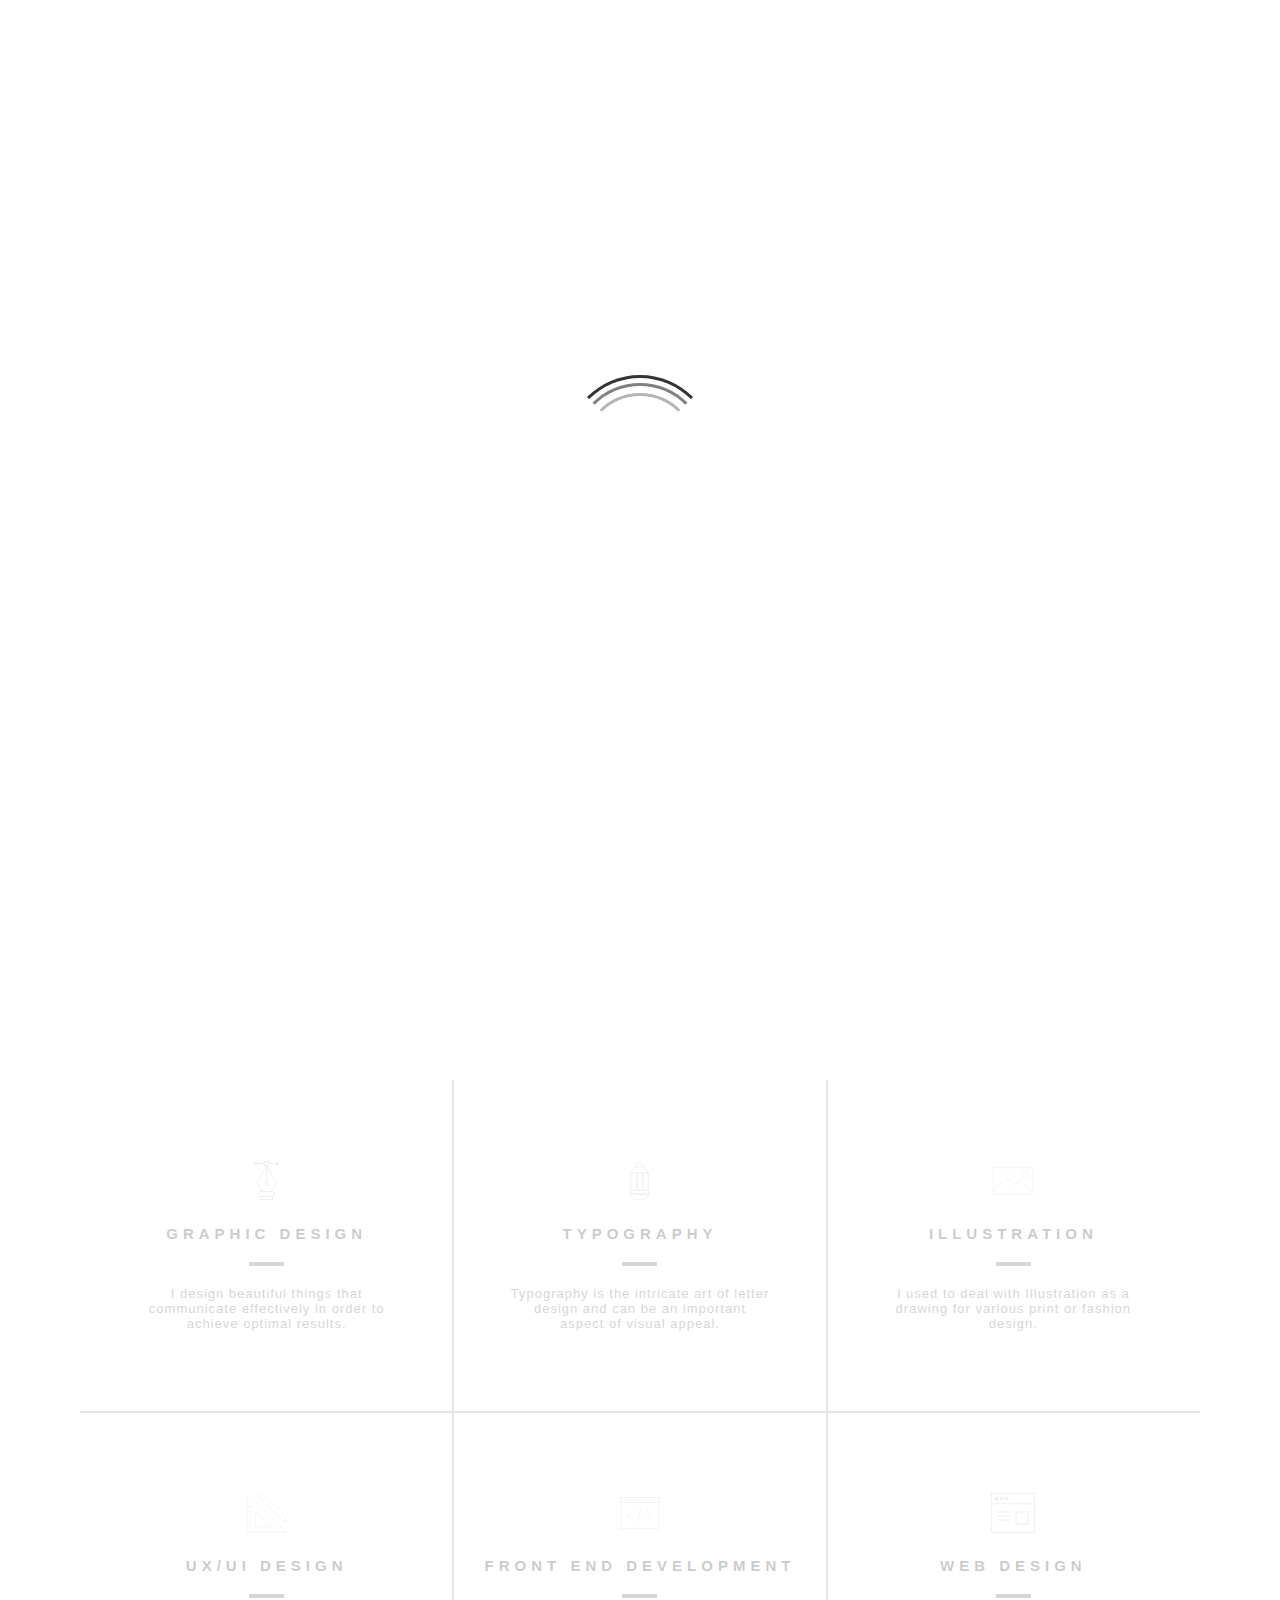
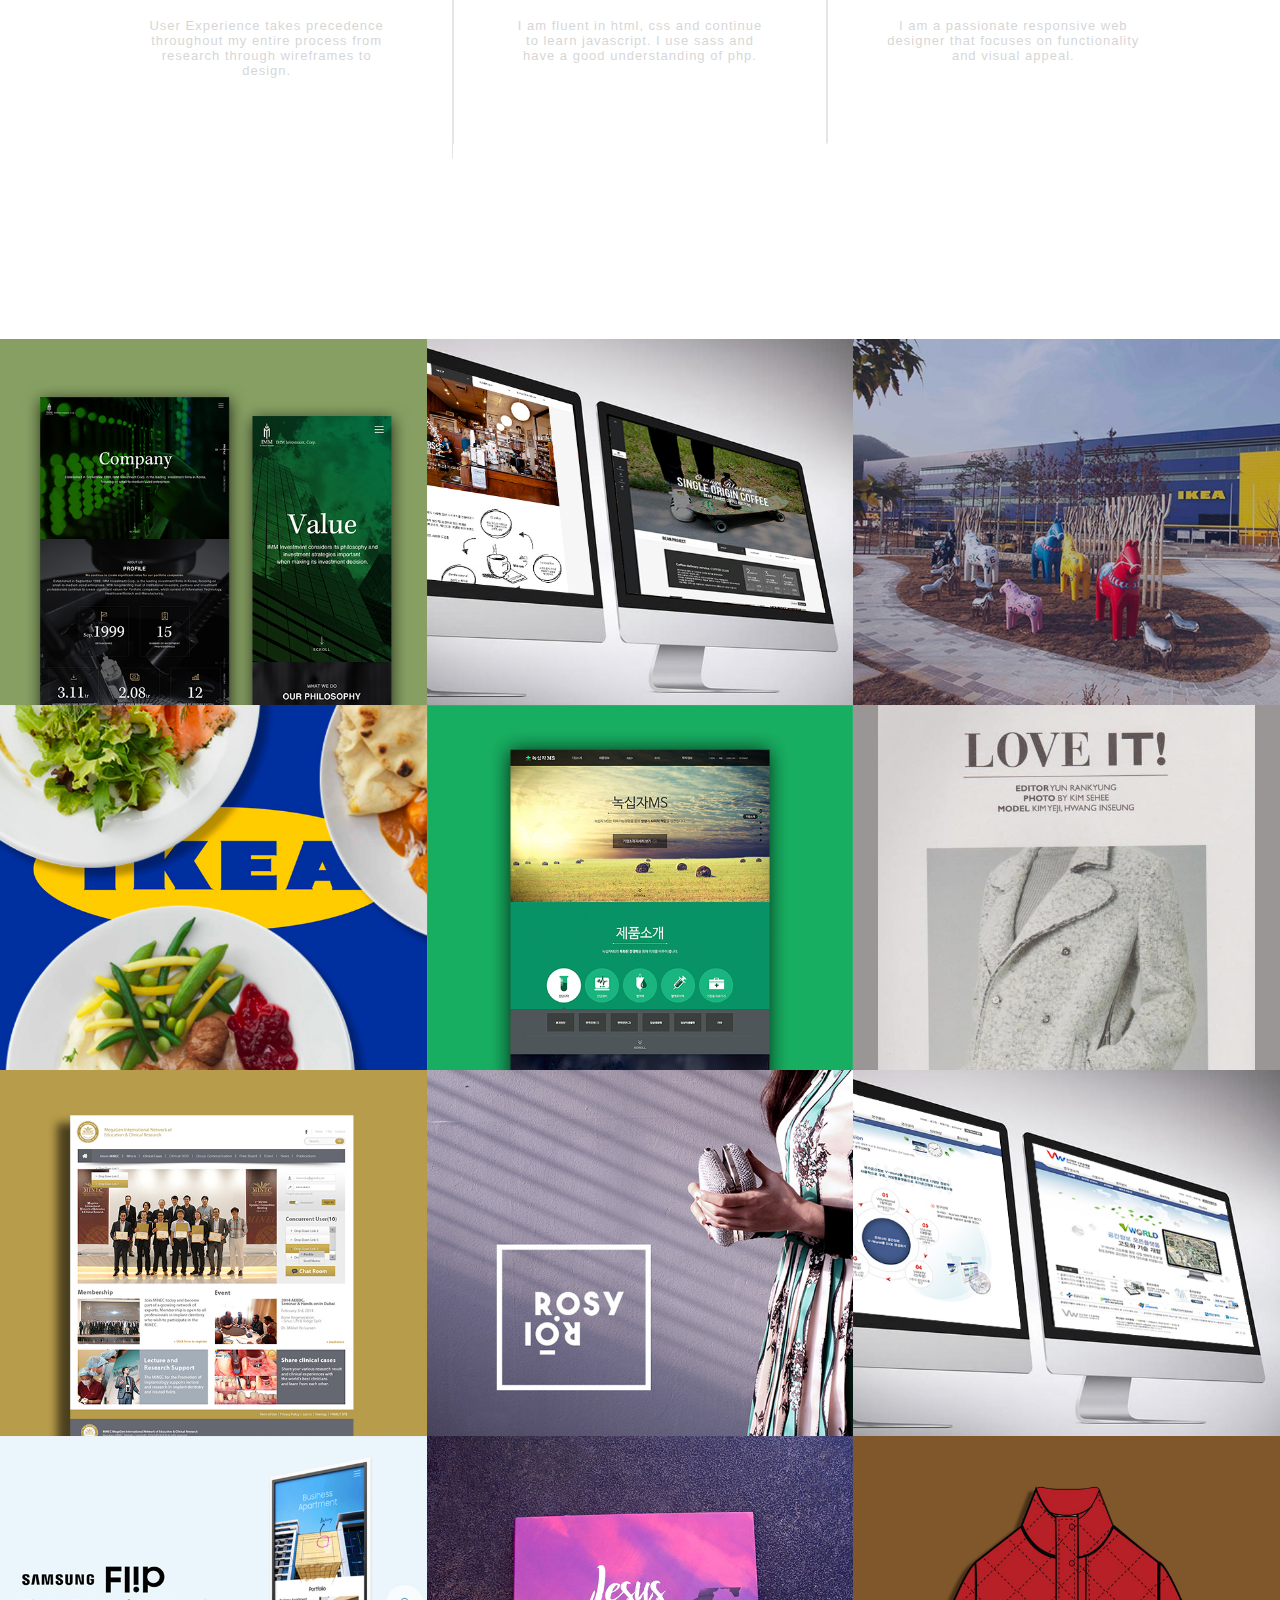
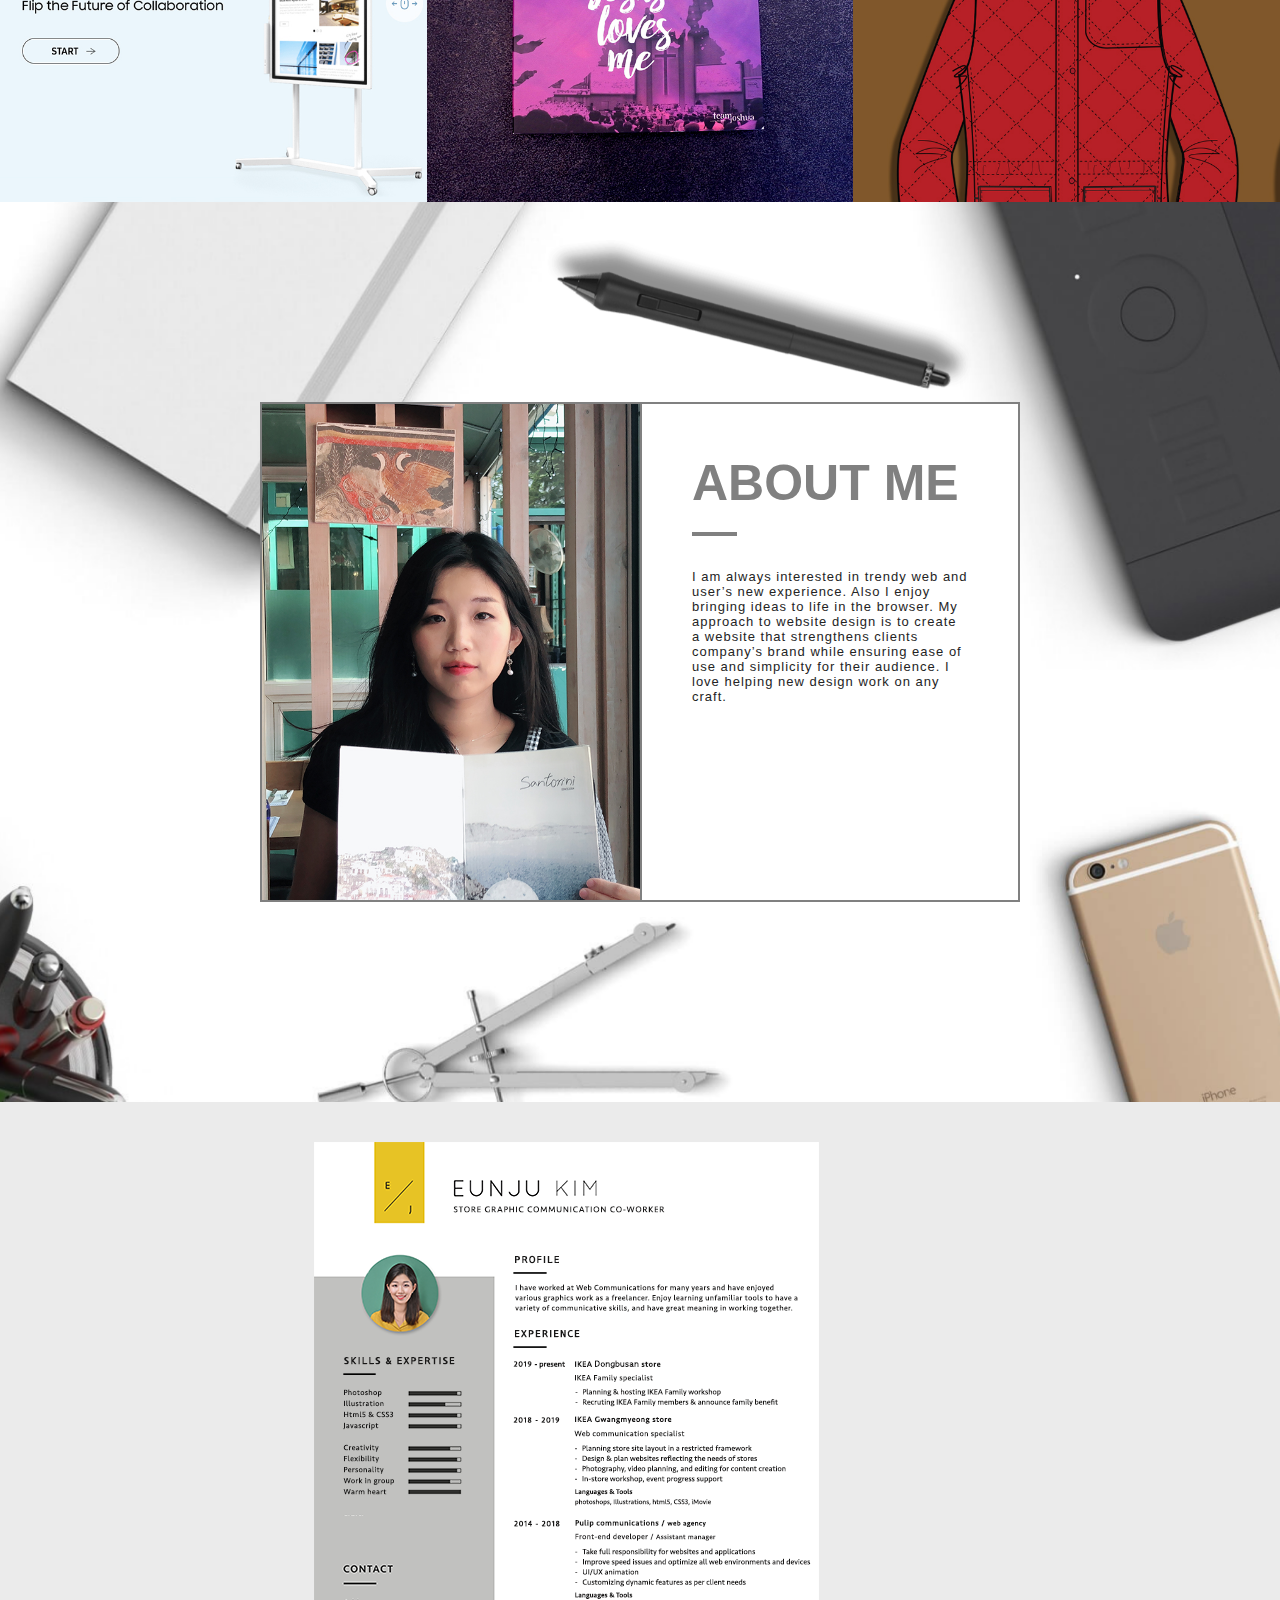
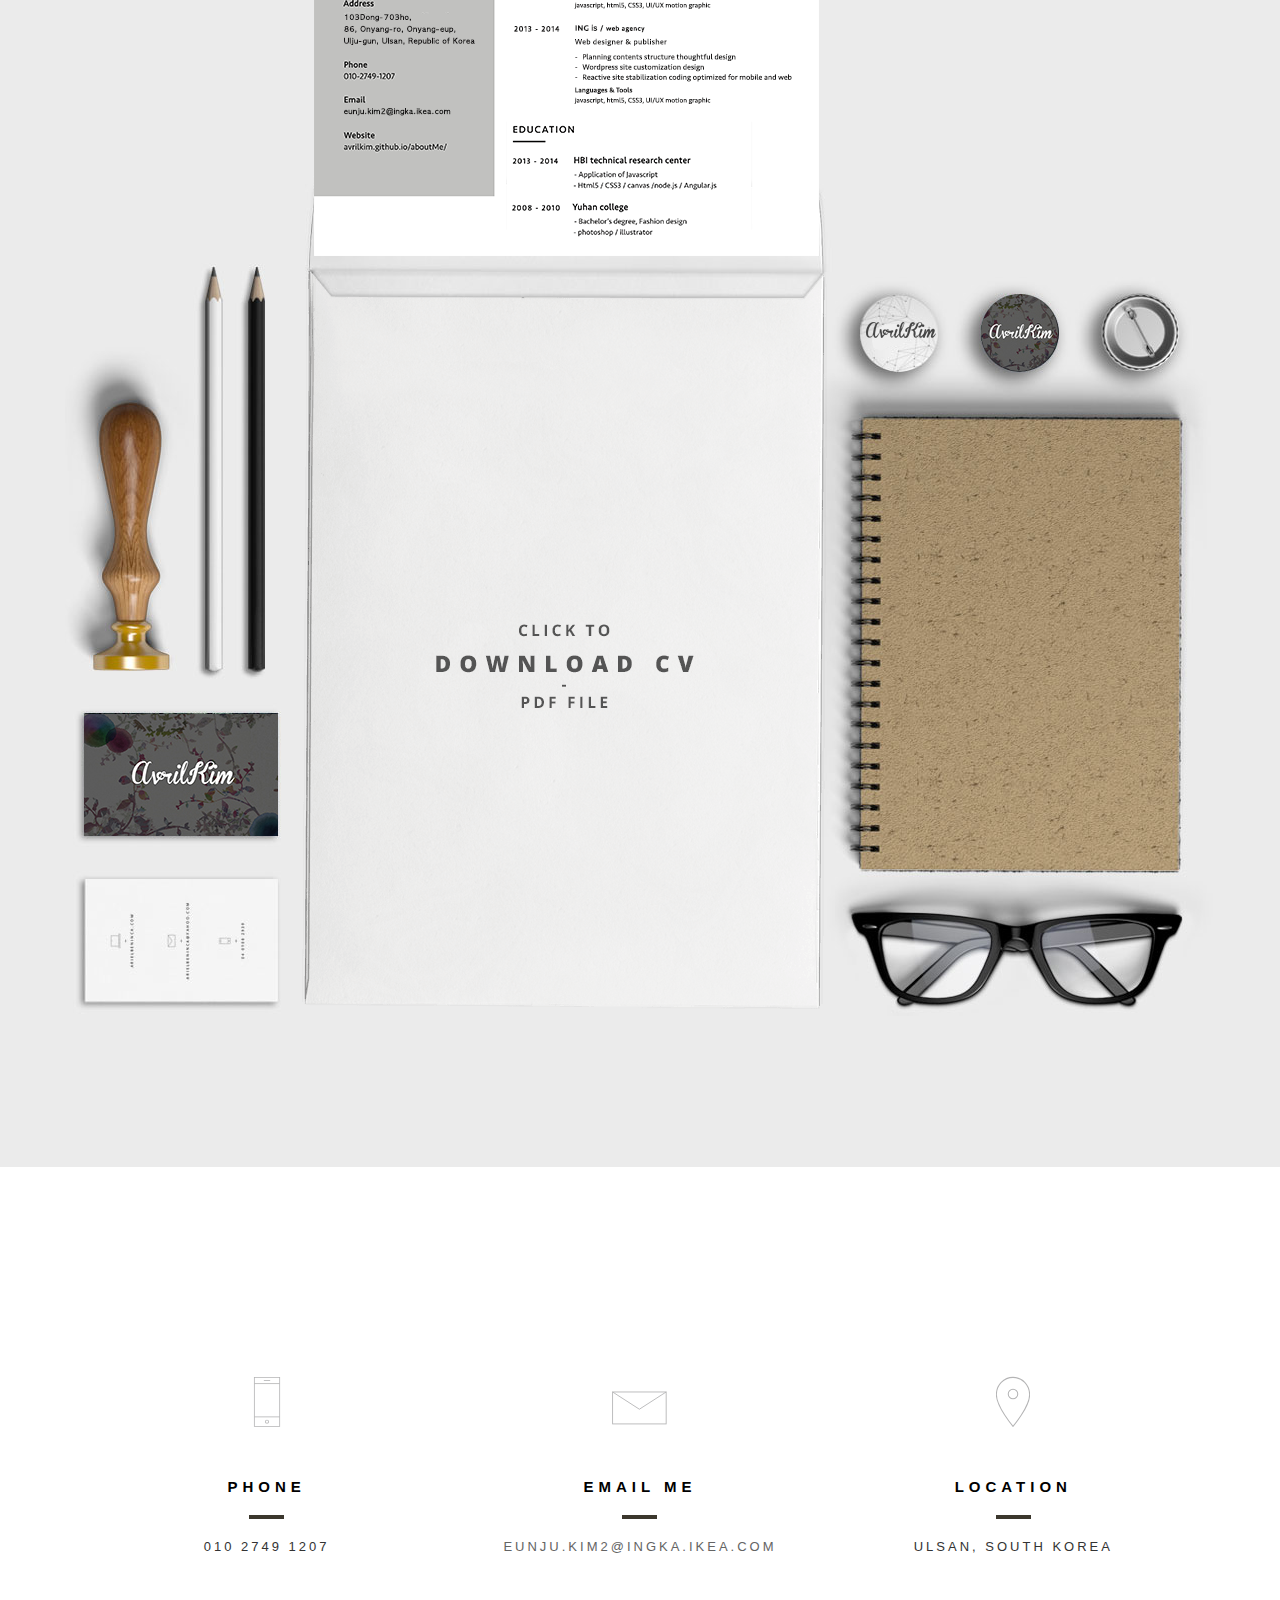
==== commit 0066b766: "Update index.html" ====
--- a/aboutMe/index.html
+++ b/aboutMe/index.html
@@ -143,7 +143,7 @@
             </div>
             <!-- End Icon -->
             <h2>Illustration</h2>
-            <p>I used to deal with Illustration as a drawing for various print or fashion design. even now I often use tools are too wide and fun.<br/></p>
+            <p>I used to deal with Illustration as a drawing for various print or fashion design.<br/></p>
         </div>
         <div class="three skill four">
             <!-- Start Icon -->
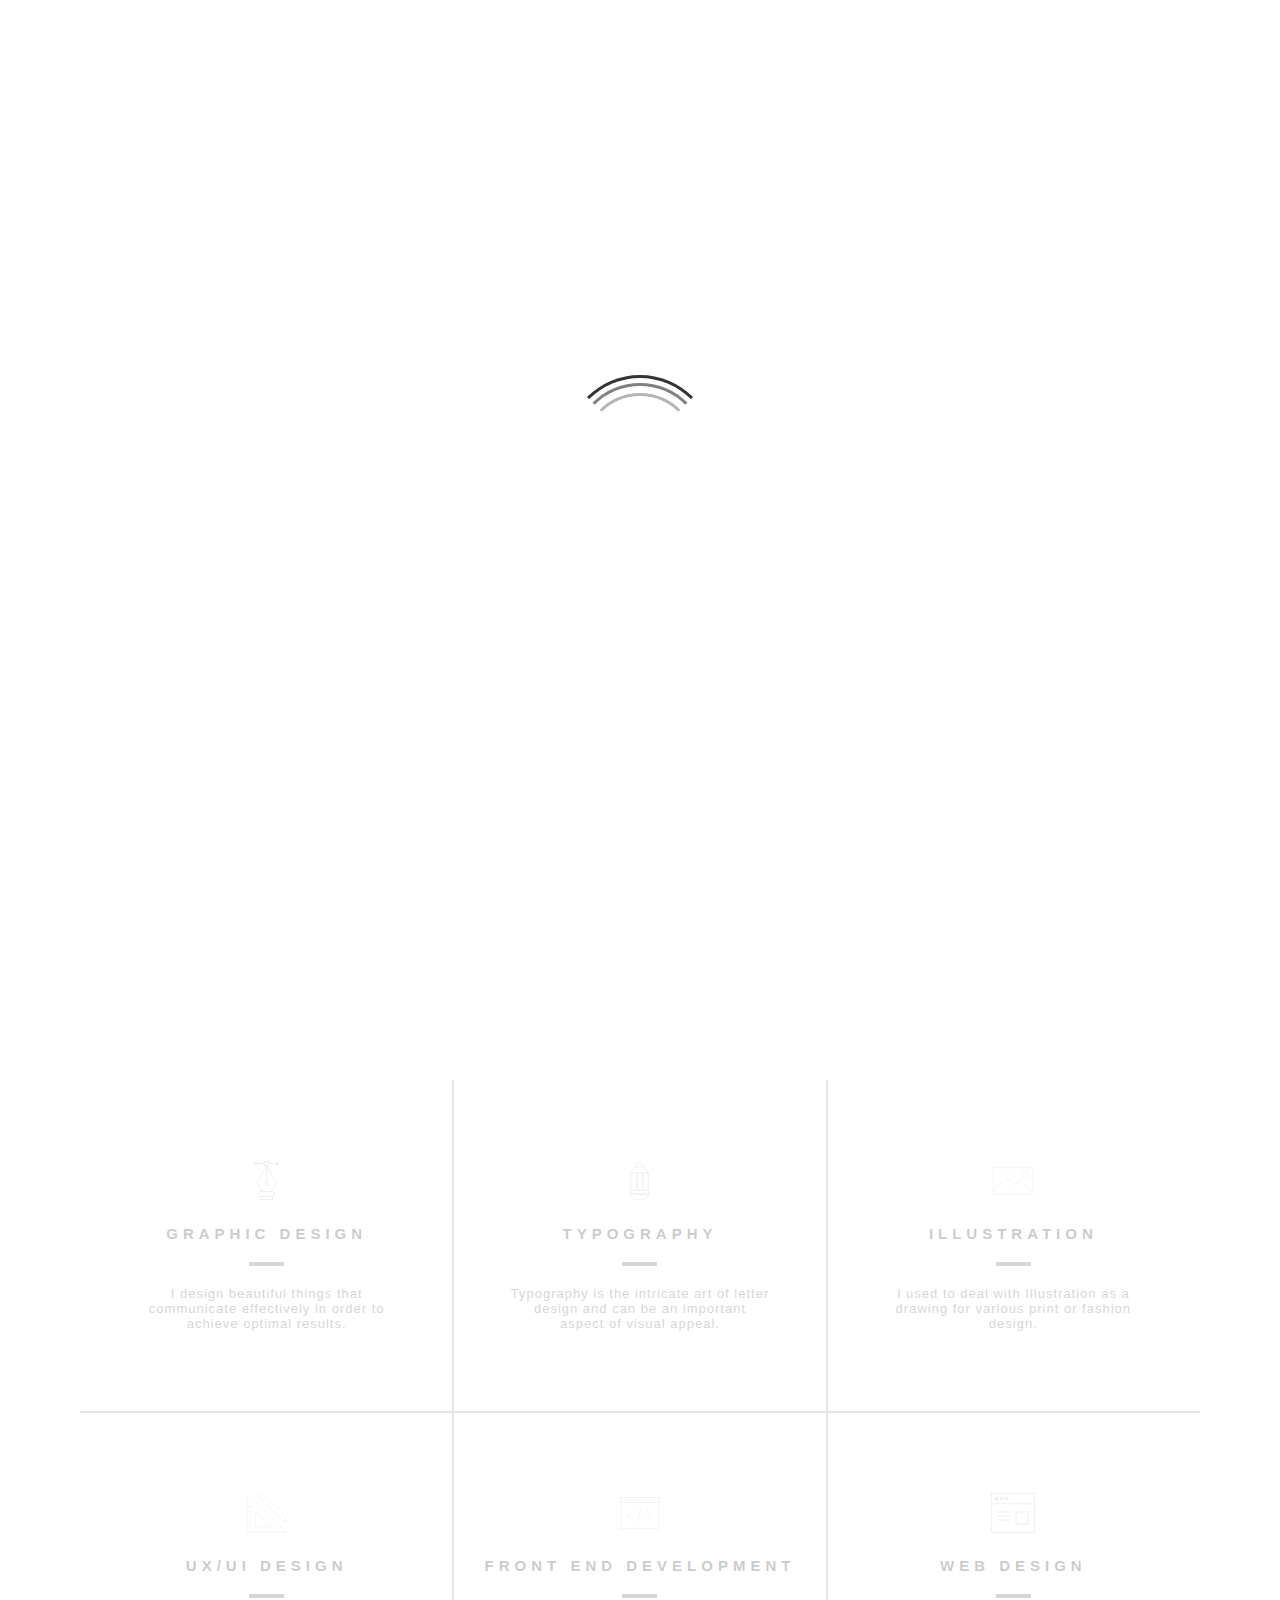
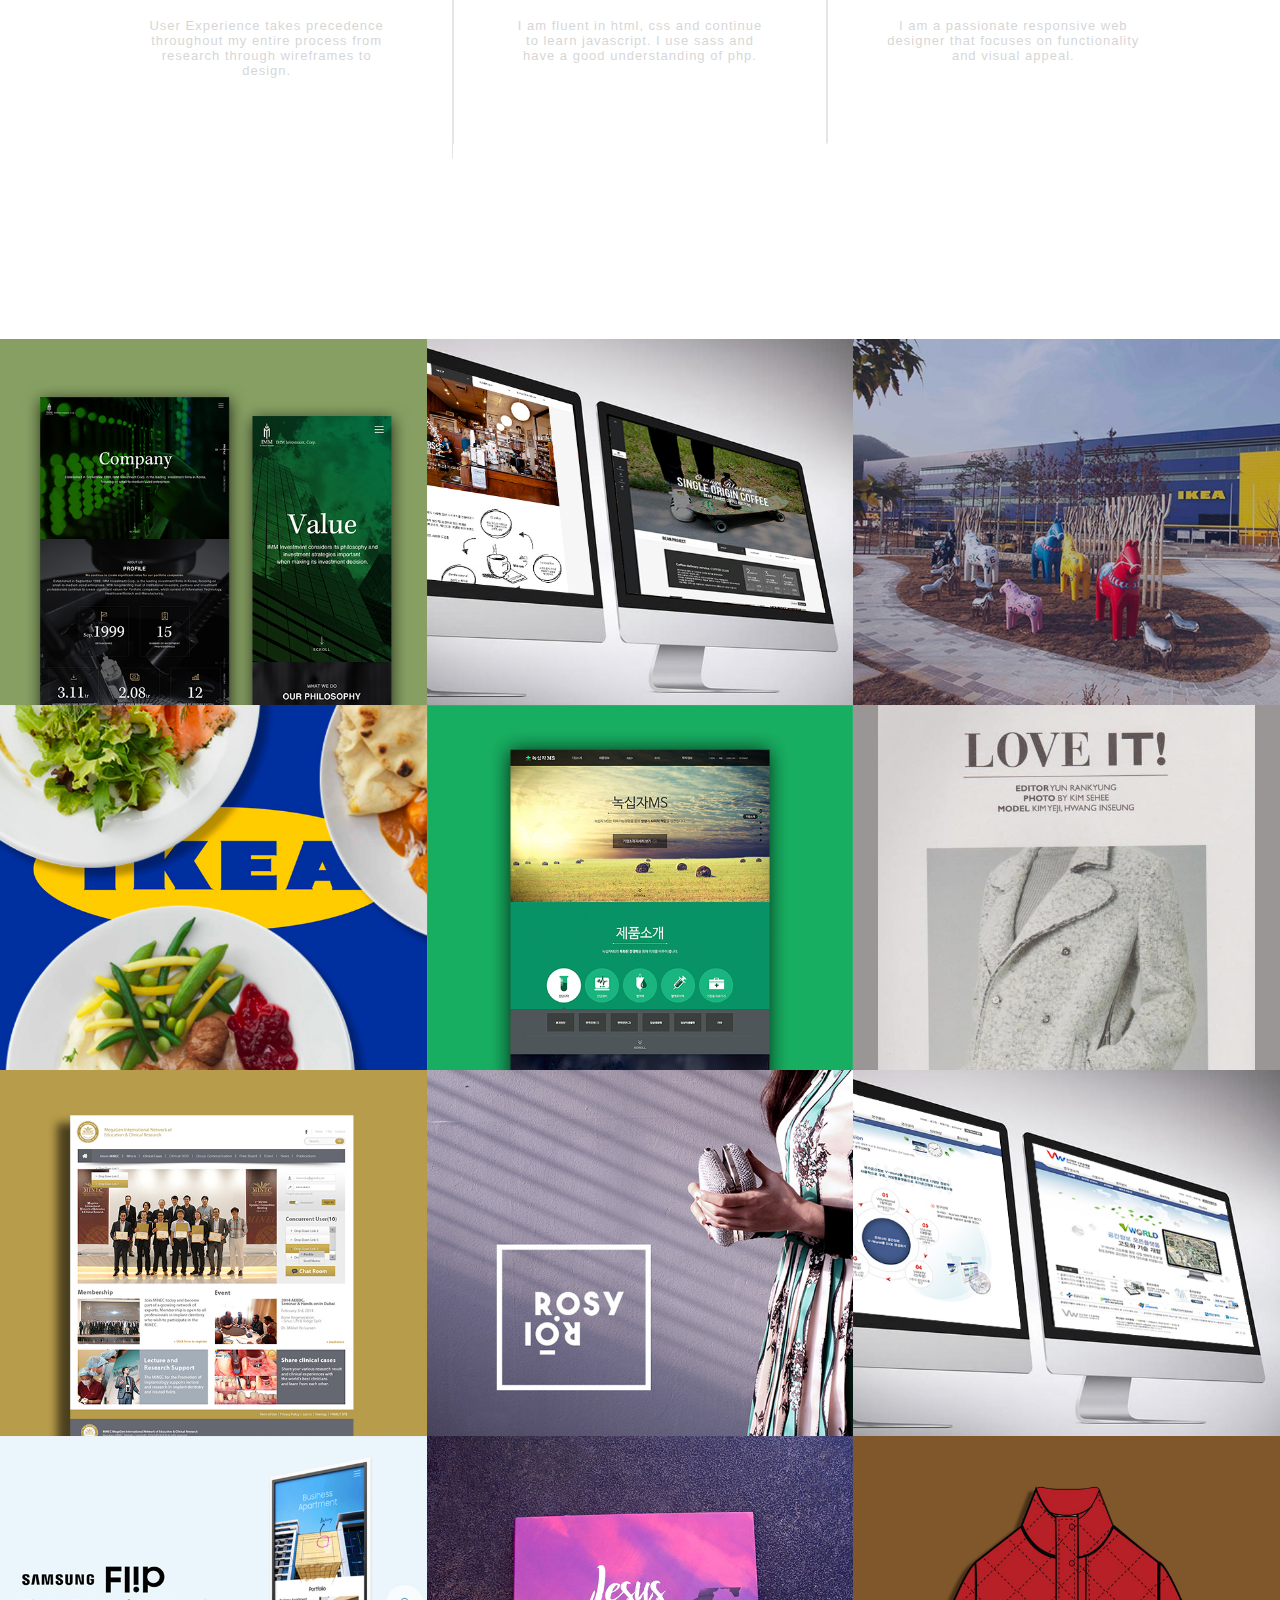
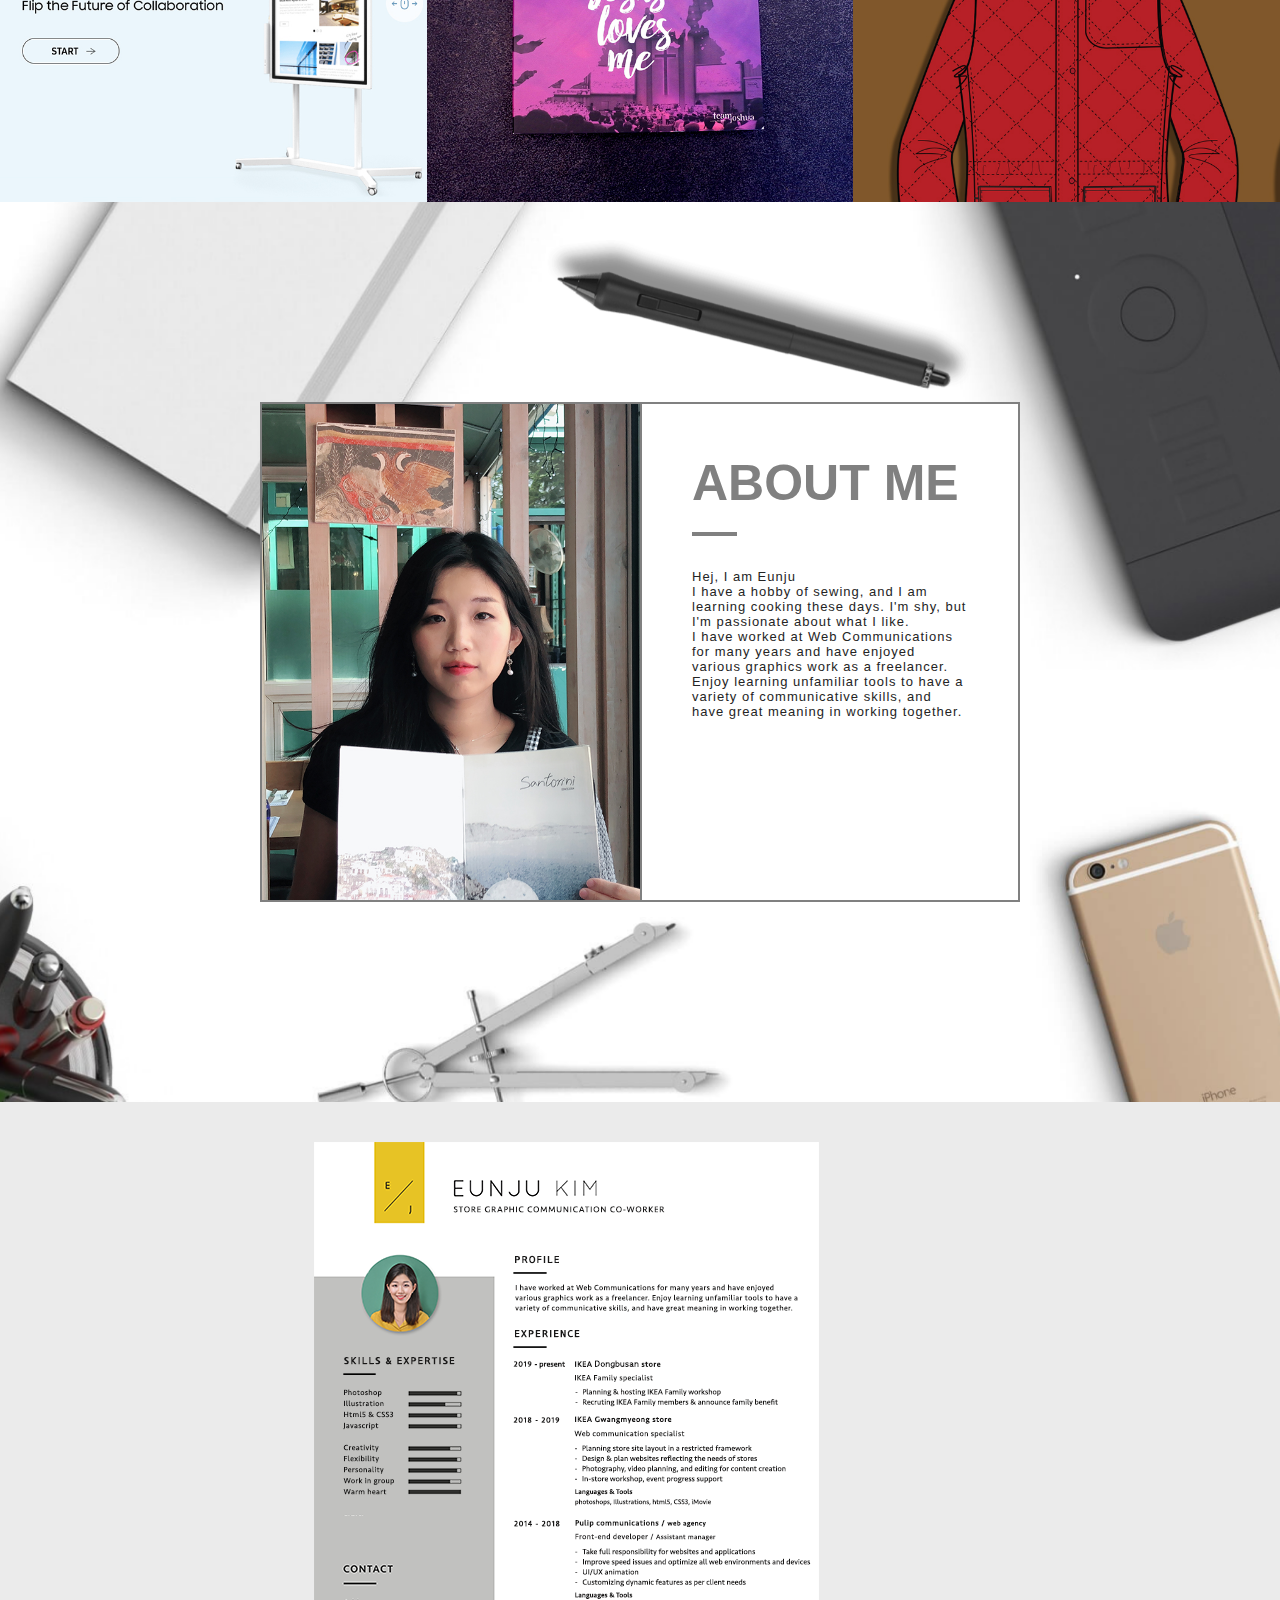
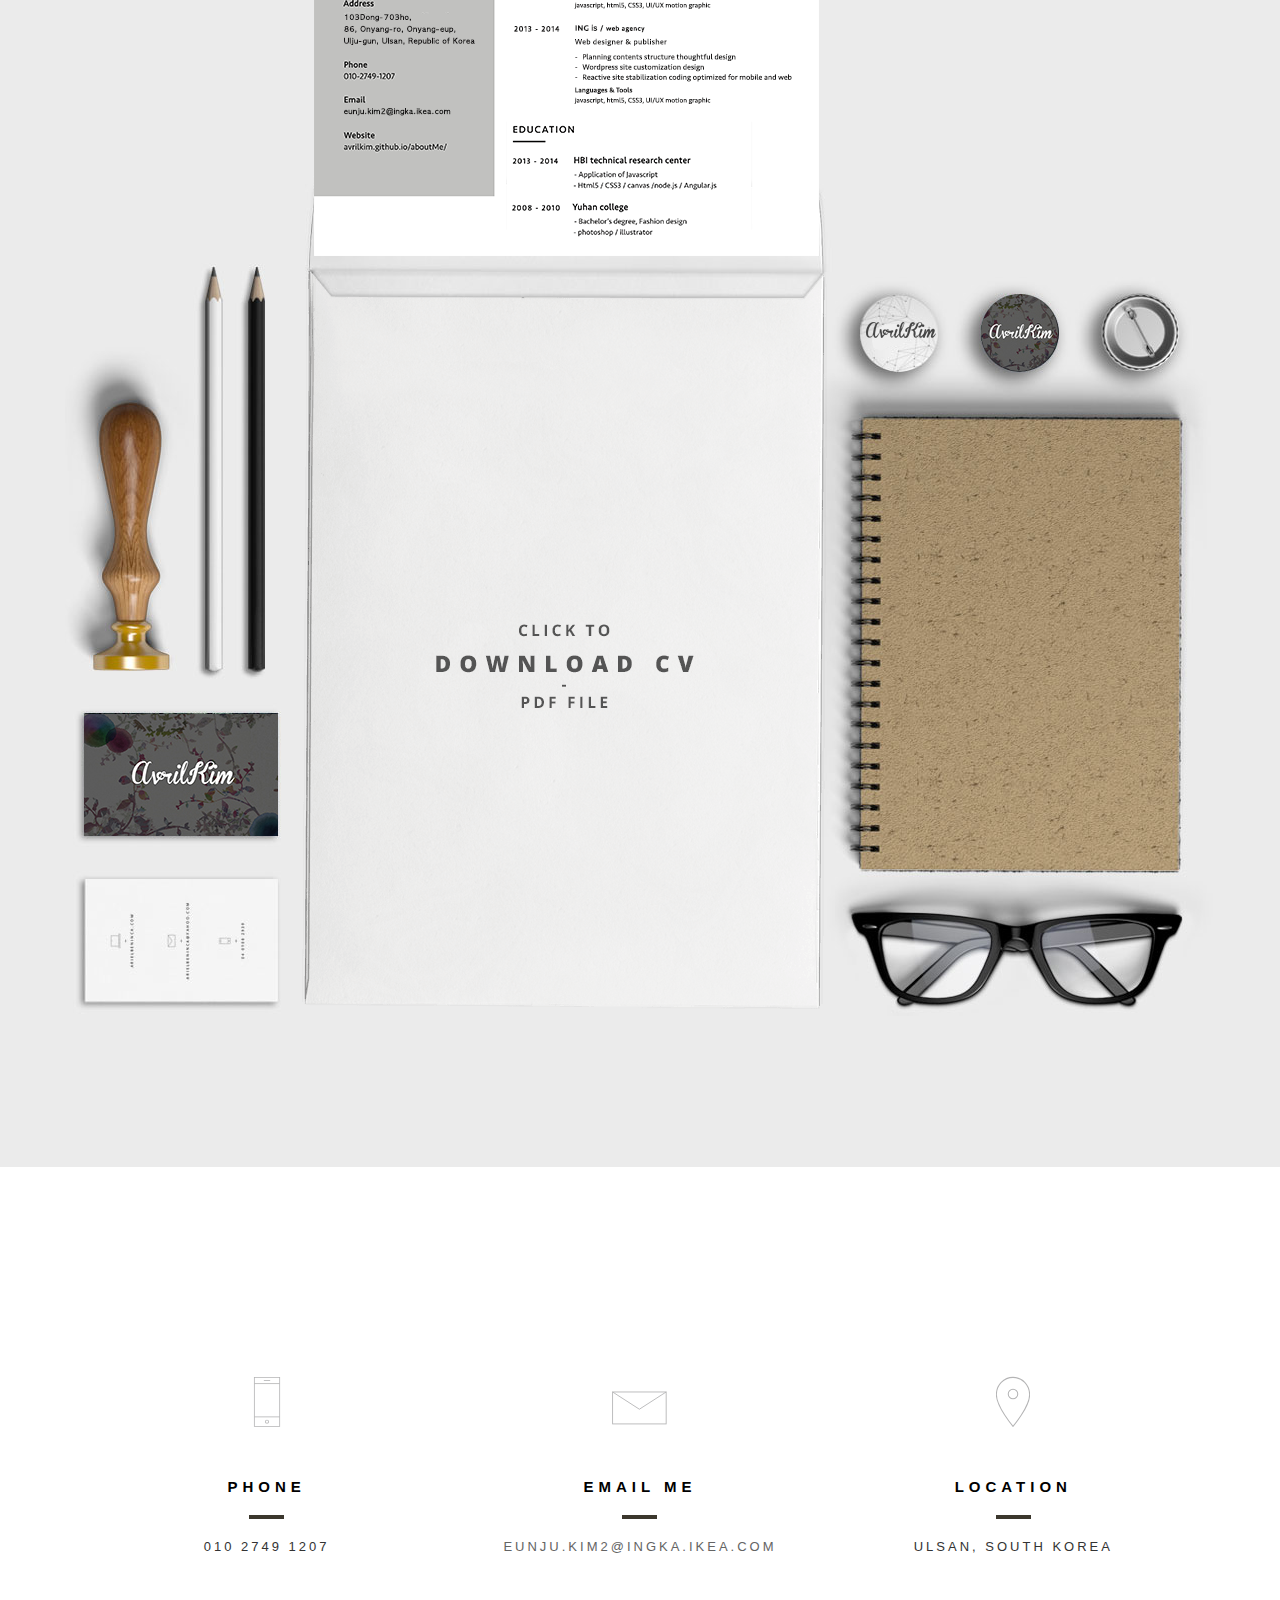
==== commit 66667393: "Update index.html" ====
--- a/aboutMe/index.html
+++ b/aboutMe/index.html
@@ -350,7 +350,9 @@
             <div id="img"></div>
             <div id="text">
                 <h2 data-bottom-top=" letter-spacing: 0px;" data-top=" letter-spacing: 5px; " > About me </h2>
-                <p>I am always interested in trendy web and user’s new experience. Also I enjoy bringing ideas to life in the browser. My approach to website design is to create a website that strengthens clients company’s brand while ensuring ease of use and simplicity for their audience. I love helping new design work on any craft. </p>
+                <p>Hej, I am Eunju<br/>I have a hobby of sewing, and I am learning cooking these days. I'm shy, but I'm passionate about what I like.<br/>I have worked at Web Communications for many years and have enjoyed 
+                    various graphics work as a freelancer. Enjoy learning unfamiliar tools to have a 
+                    variety of communicative skills, and have great meaning in working together.</p>
             </div>
         </div>
         <div id="parallaxbg">
@@ -642,16 +644,15 @@
         </div>
         <div class="yoooo" class="content-header">
             <div class="row centered">
-                <h3>Megagen</h3>
+                <h3>IKEA GM events detail</h3>
                 <p class="category">Web & Graphics</p>
                 <div class="contentcontainer">
-                    <p>responsive web</p>
-                    <p>design/ html / css / jQuery</p>
-                    <div class="viewsite"><i class="fa fa-desktop"></i><a href="http://www.minec.ac/" target="_blank" title="Metro On Central" > <br>View Site</a></div>
-                    <hr>
-                </div>
-            </div>
-            <div class="contentcontainer screenshots row centered"><img src="img/portfolio/metro/3.jpg" alt="blk sport"><img src="img/portfolio/metro/2.jpg" alt="blk sport"><br><br><br></div>
+                    <p>event detail pages</p>
+                    <!--<div class="viewsite"><i class="fa fa-desktop"></i><a href="http://www.minec.ac/" target="_blank" title="Metro On Central" > <br>View Site</a></div>-->
+                    <hr>
+                </div>
+            </div>
+            <div class="contentcontainer screenshots row centered"><img src="img/portfolio/metro/2.jpg" alt="blk sport"><br><br><br></div>
         </div>
     </div>
 </div>
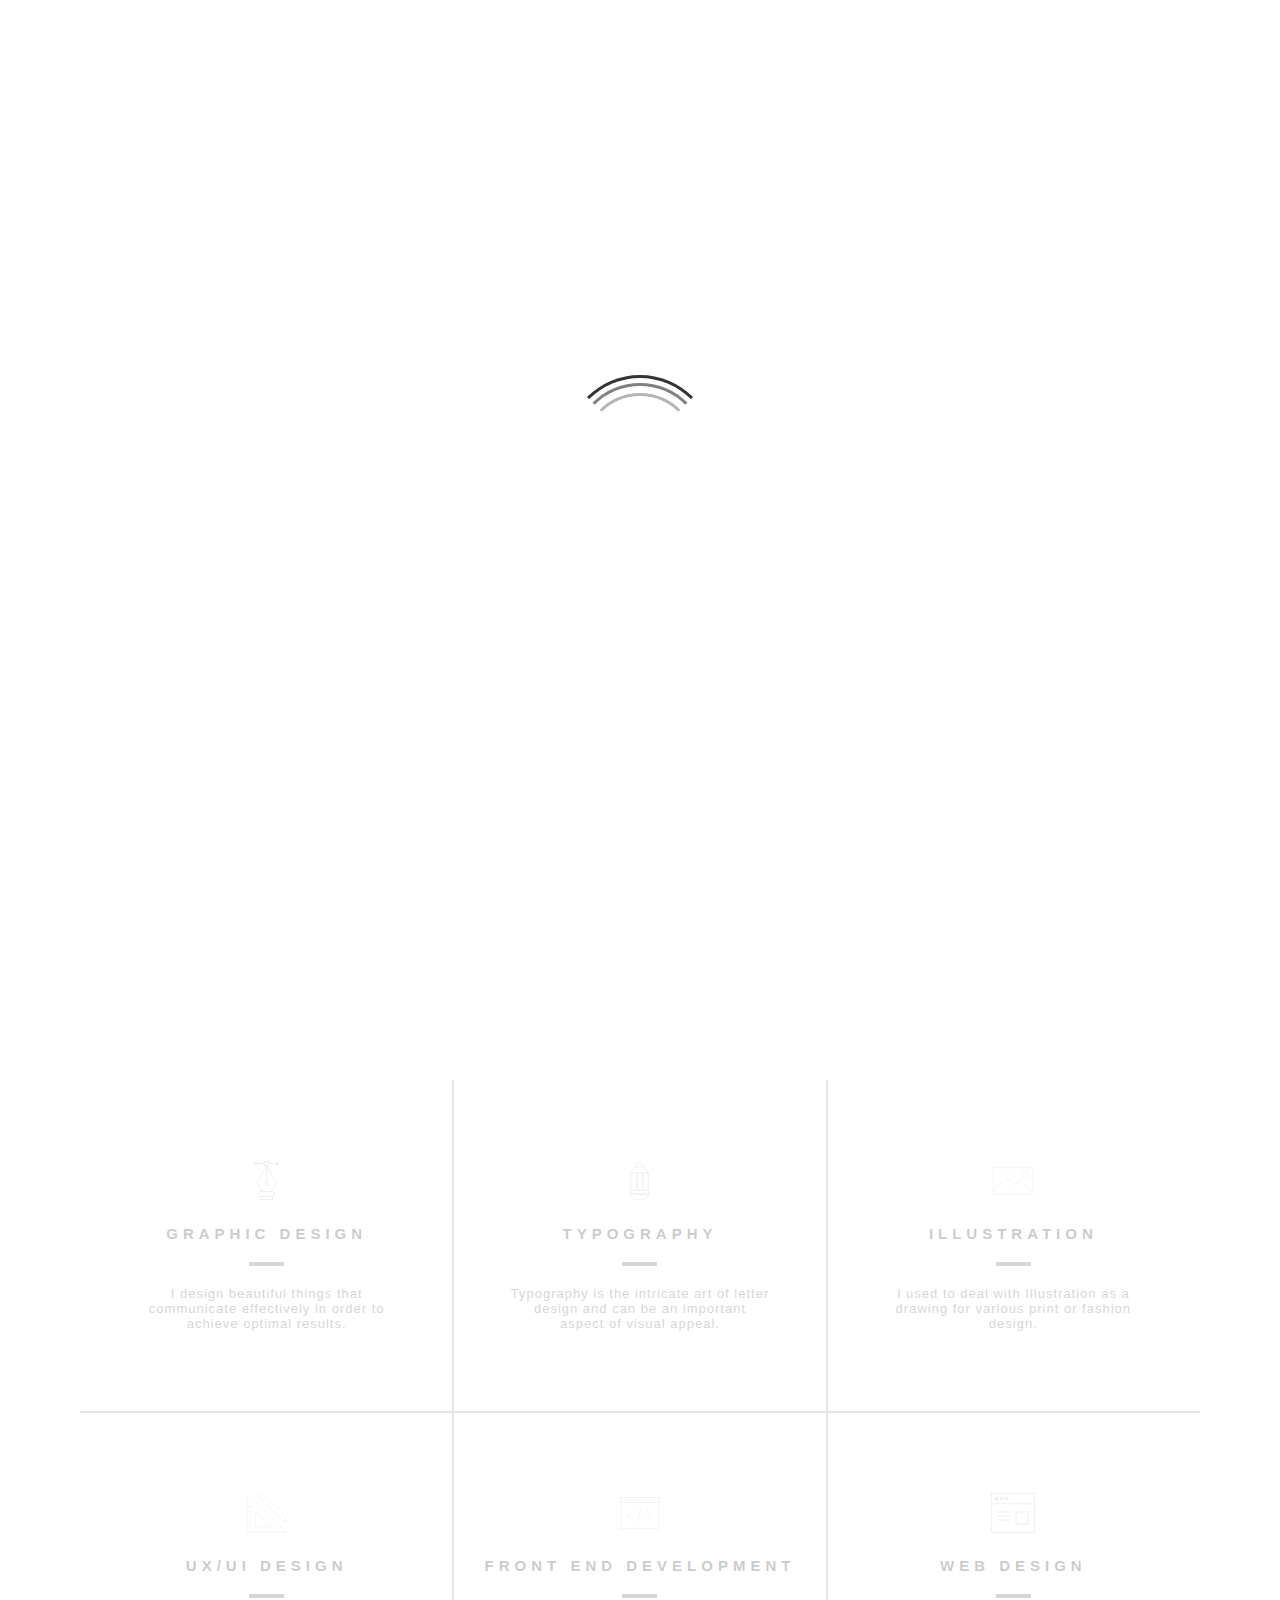
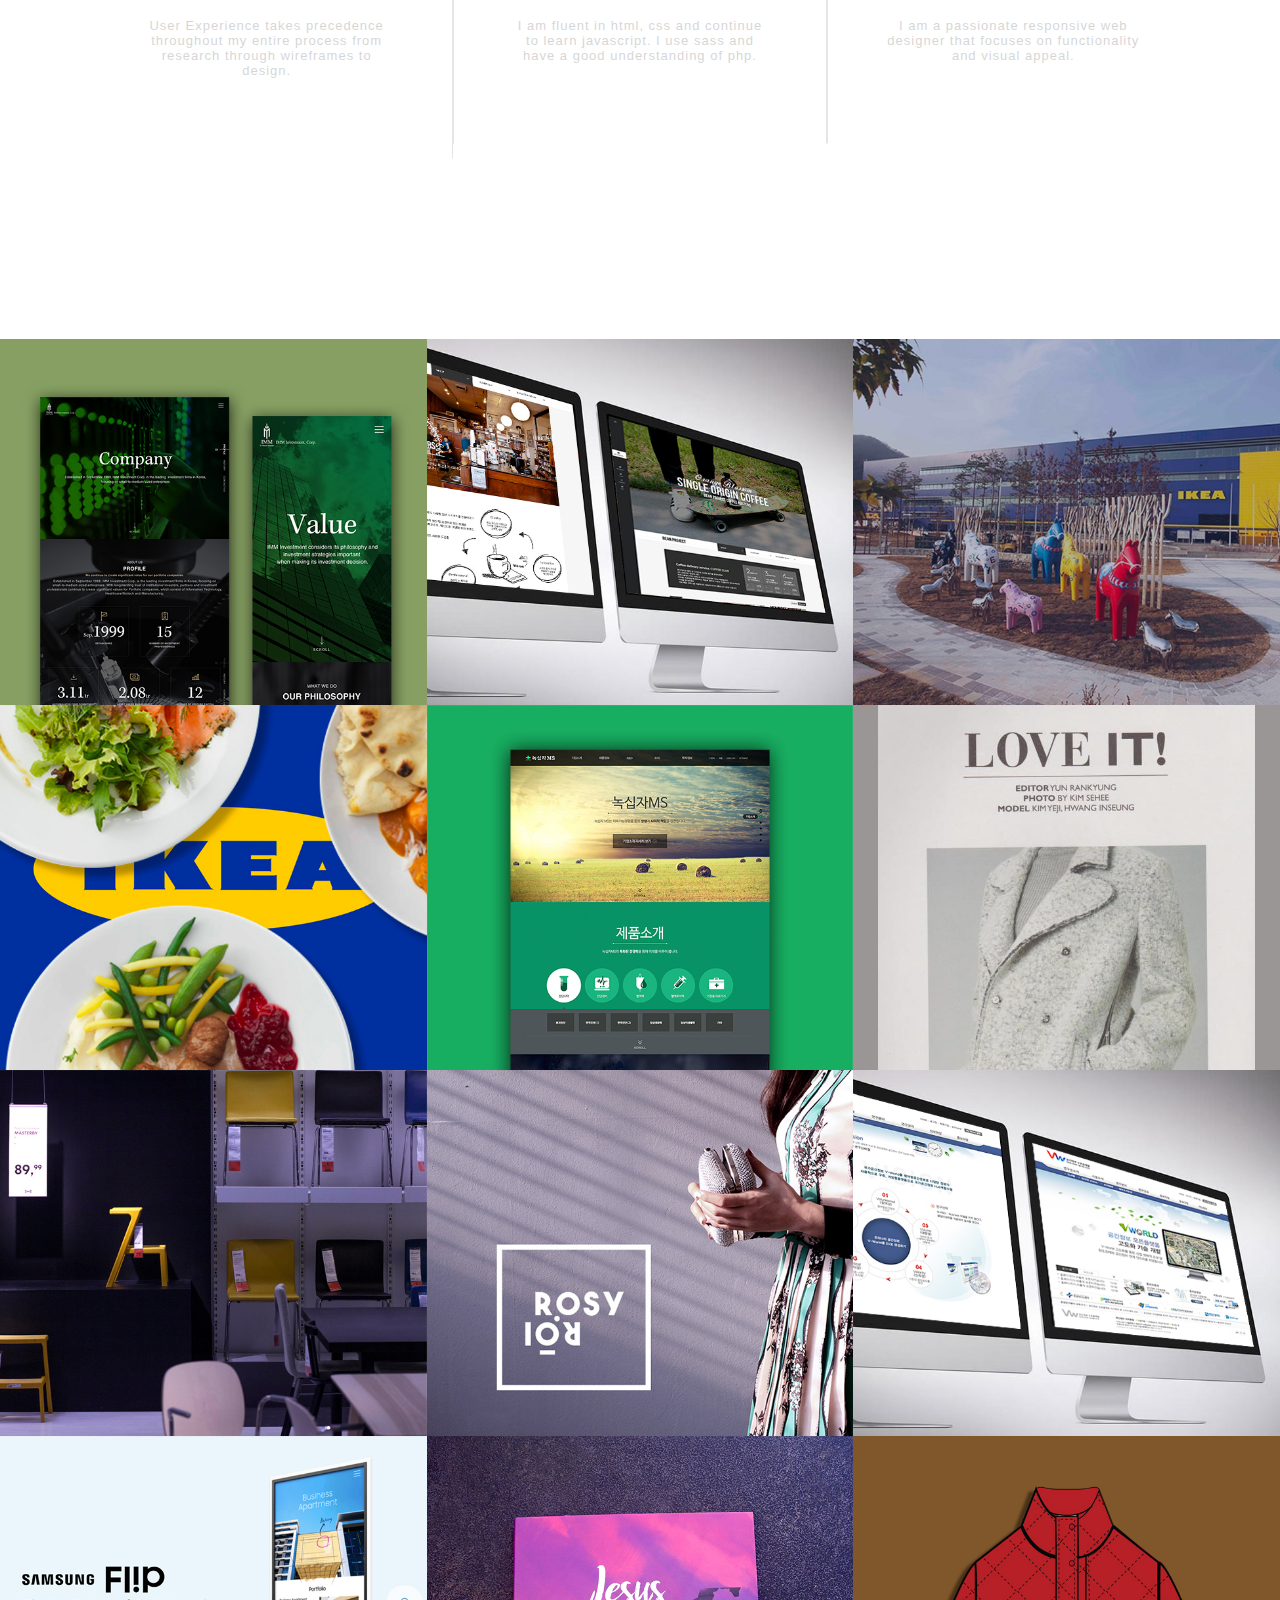
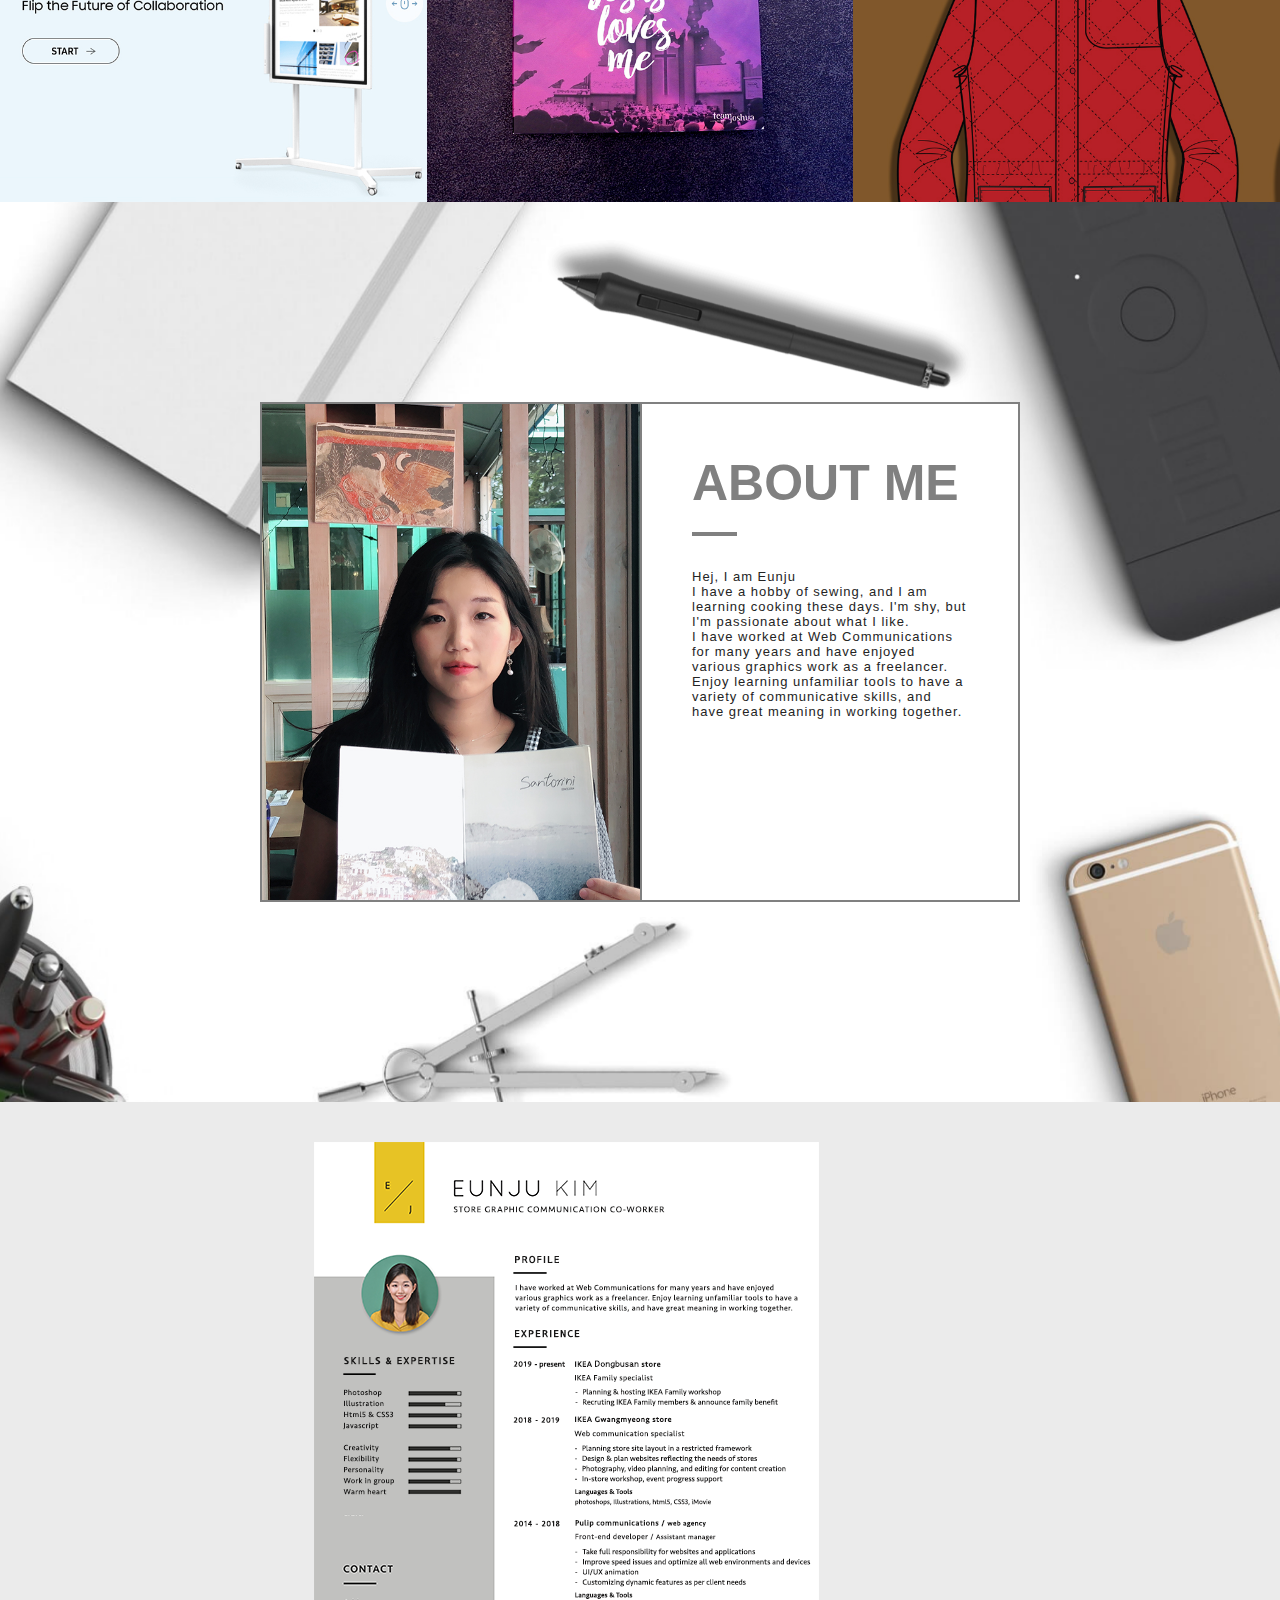
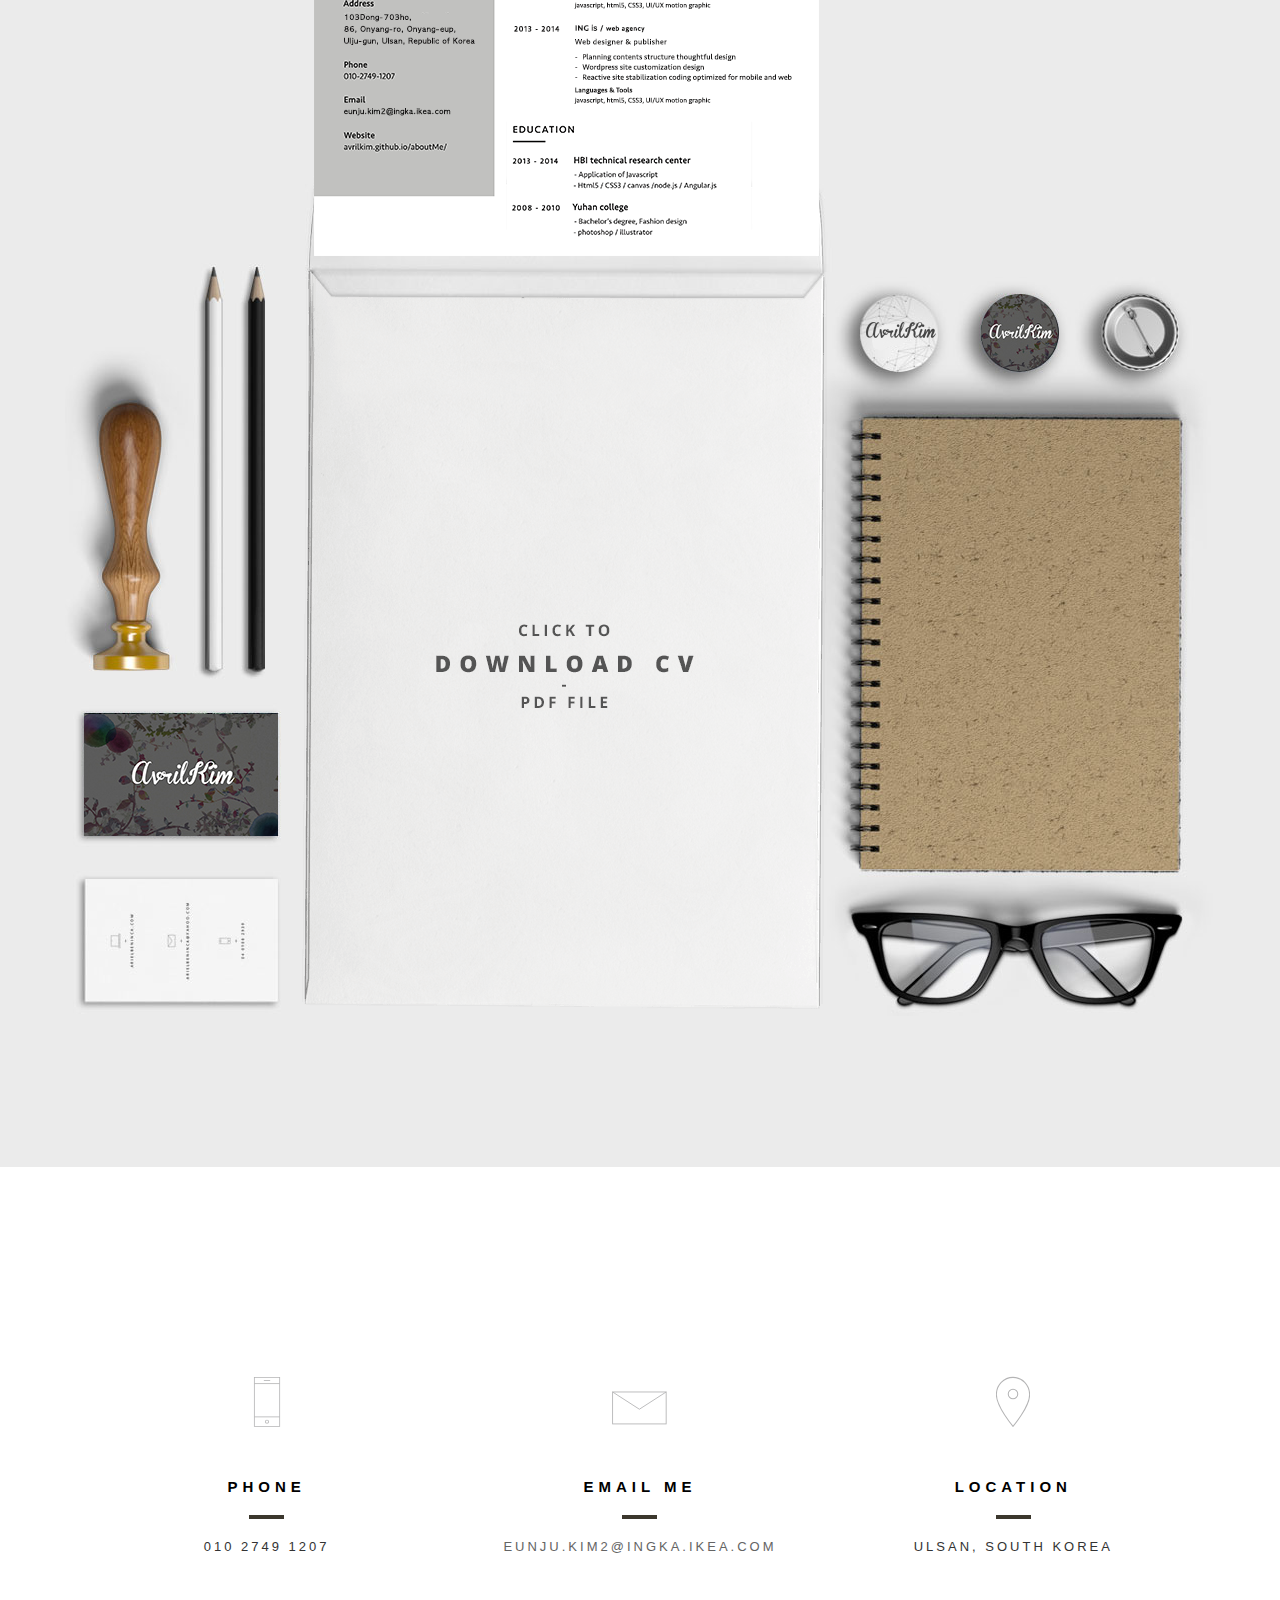
==== commit e243e2c5: "Update index.html" ====
--- a/aboutMe/index.html
+++ b/aboutMe/index.html
@@ -282,7 +282,7 @@
                     <img src="img/portfolio/metro/featured.jpg" />
                     <div class="workhover" >
                         <div class="worktext">
-                            <h3>Megagen</h3>
+                            <h3>IKEA GM event detail</h3>
                             <p> Graphic & Web </p>
                         </div>
                     </div>
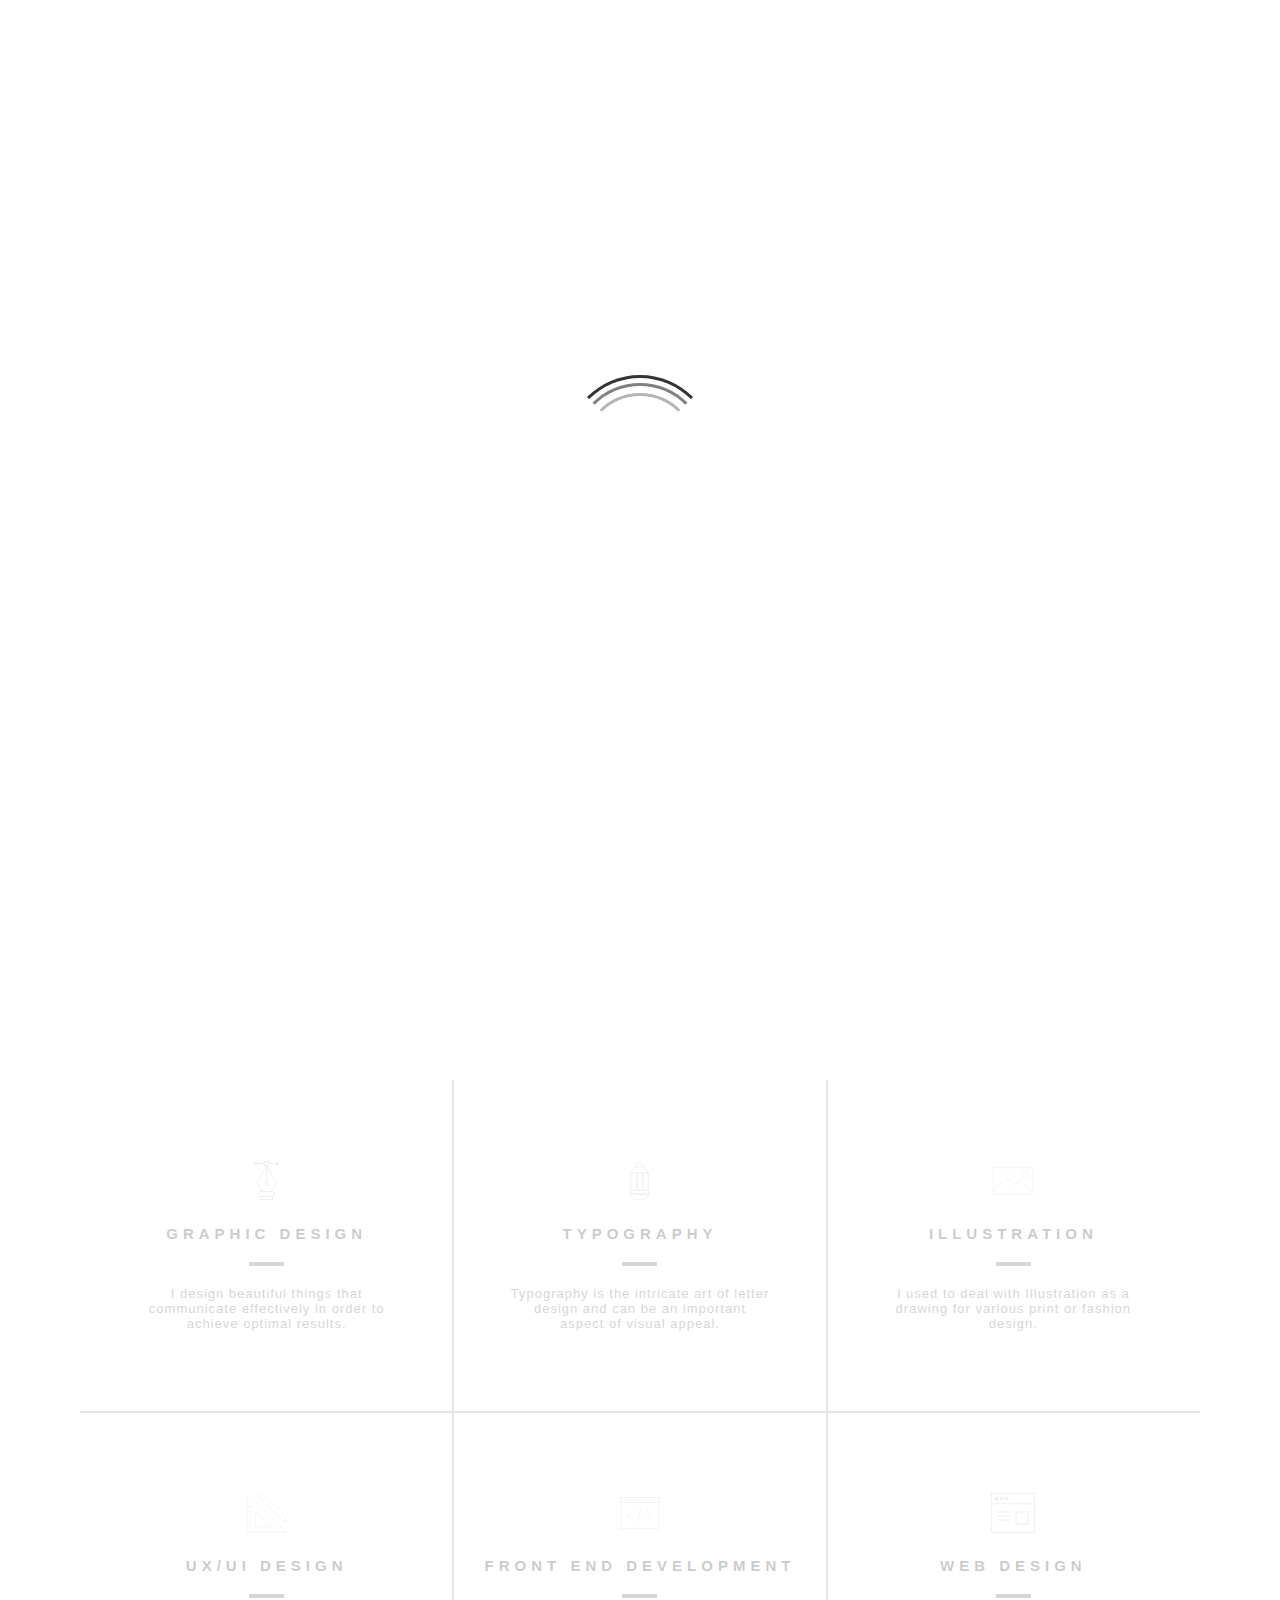
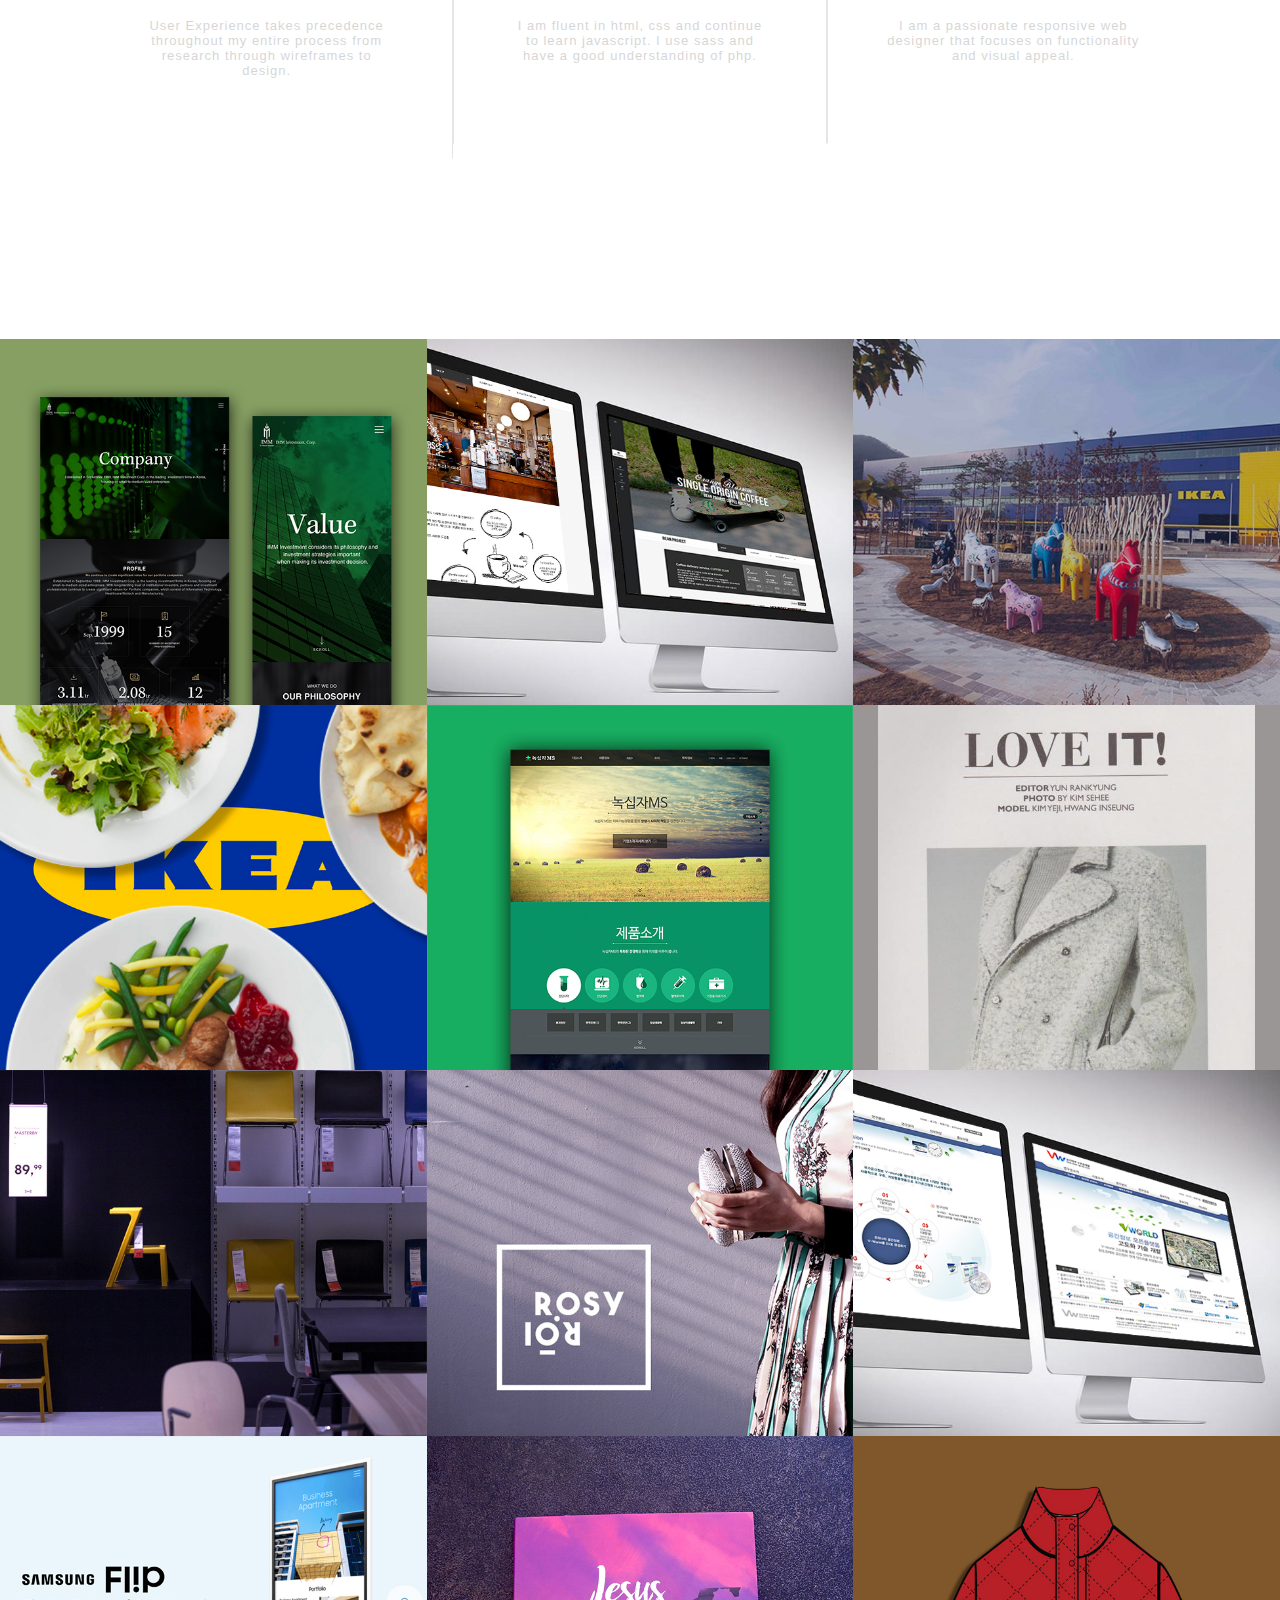
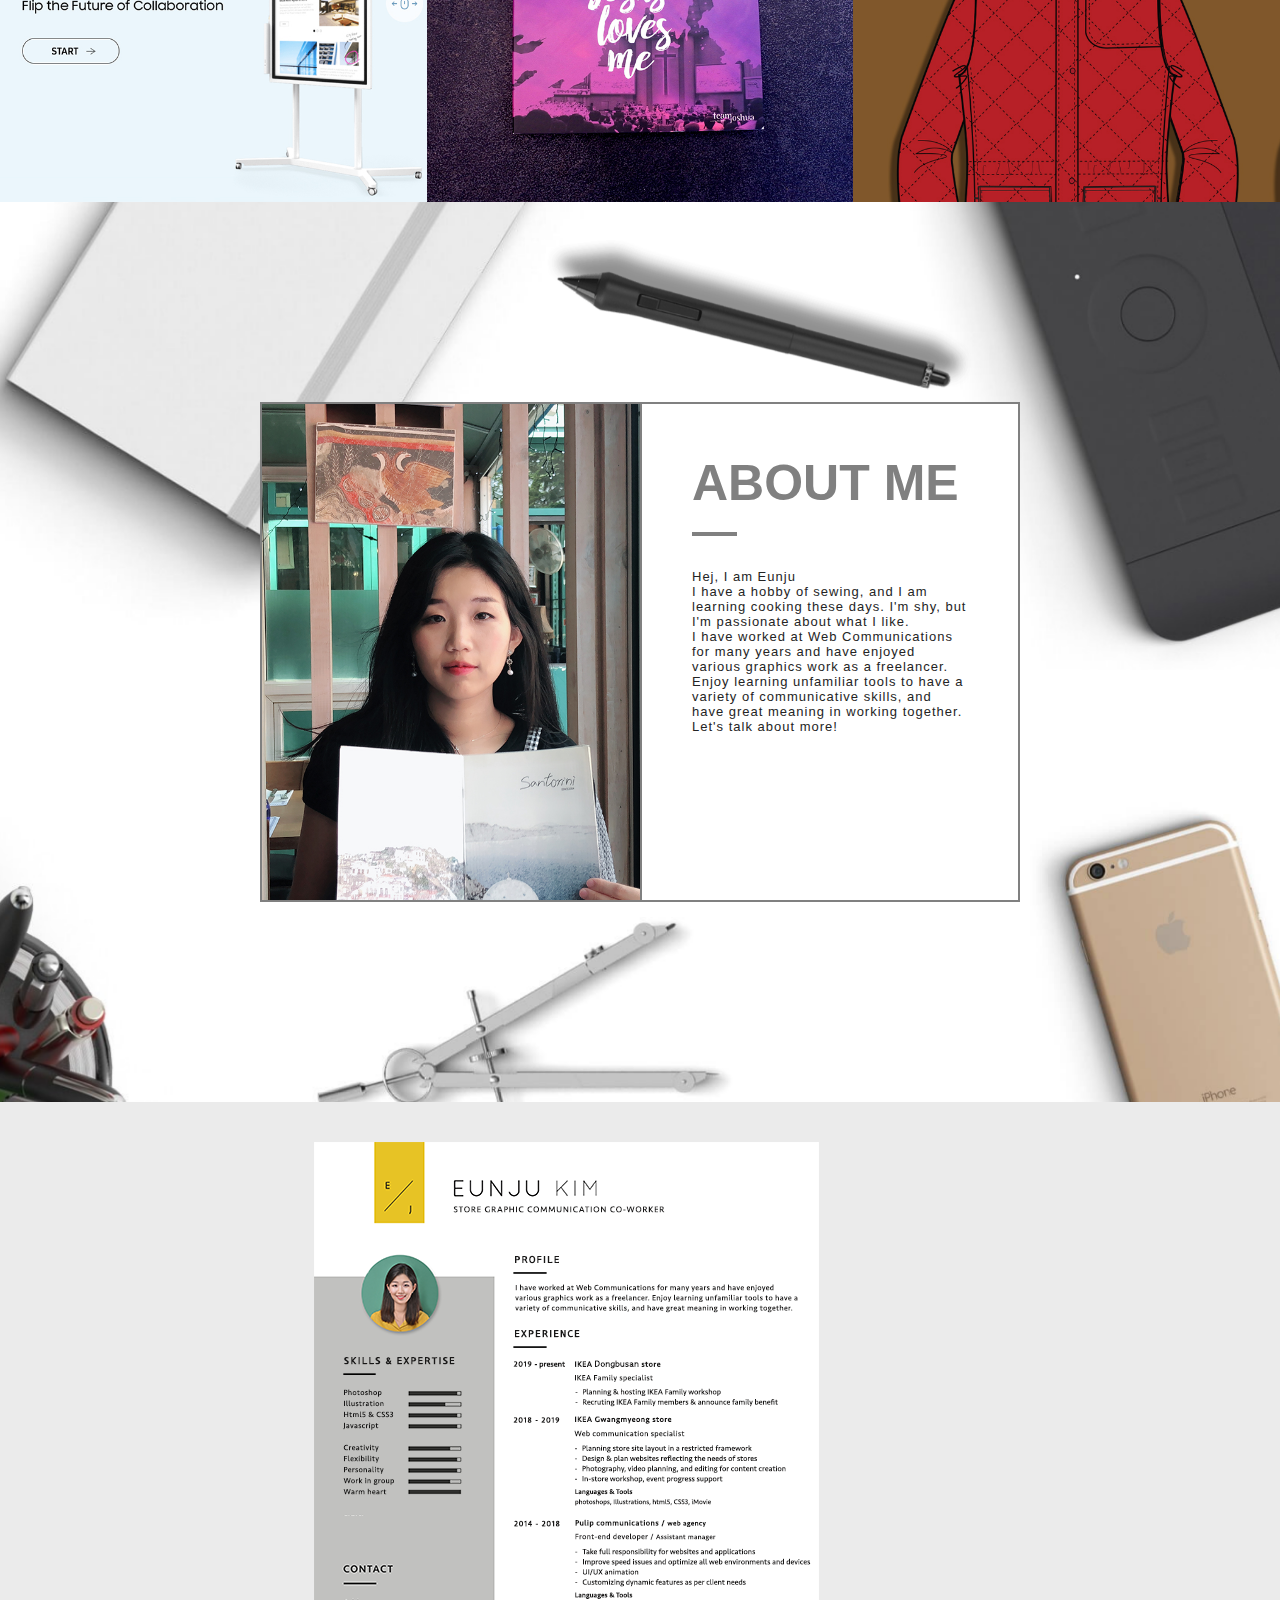
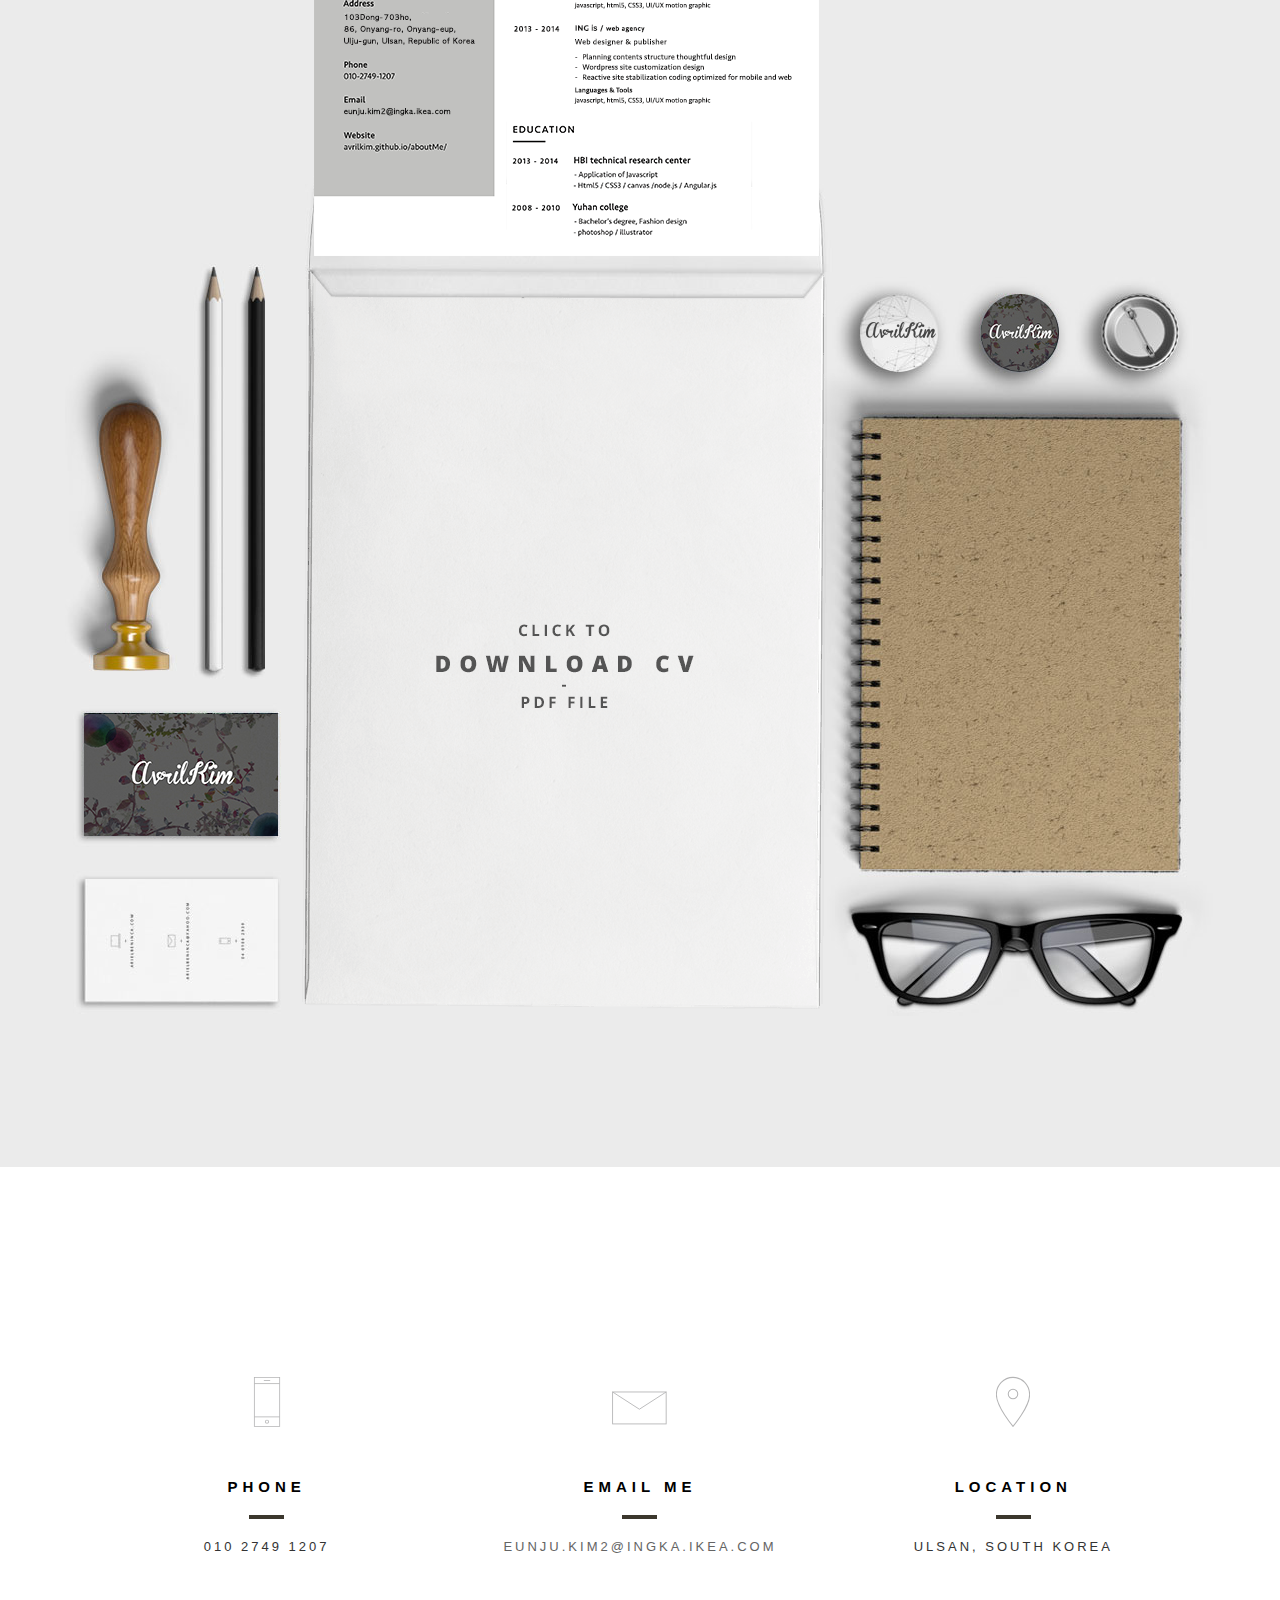
==== commit 21037f30: "Update index.html" ====
--- a/aboutMe/index.html
+++ b/aboutMe/index.html
@@ -352,7 +352,7 @@
                 <h2 data-bottom-top=" letter-spacing: 0px;" data-top=" letter-spacing: 5px; " > About me </h2>
                 <p>Hej, I am Eunju<br/>I have a hobby of sewing, and I am learning cooking these days. I'm shy, but I'm passionate about what I like.<br/>I have worked at Web Communications for many years and have enjoyed 
                     various graphics work as a freelancer. Enjoy learning unfamiliar tools to have a 
-                    variety of communicative skills, and have great meaning in working together.</p>
+                    variety of communicative skills, and have great meaning in working together.<br/>Let's talk about more!</p>
             </div>
         </div>
         <div id="parallaxbg">
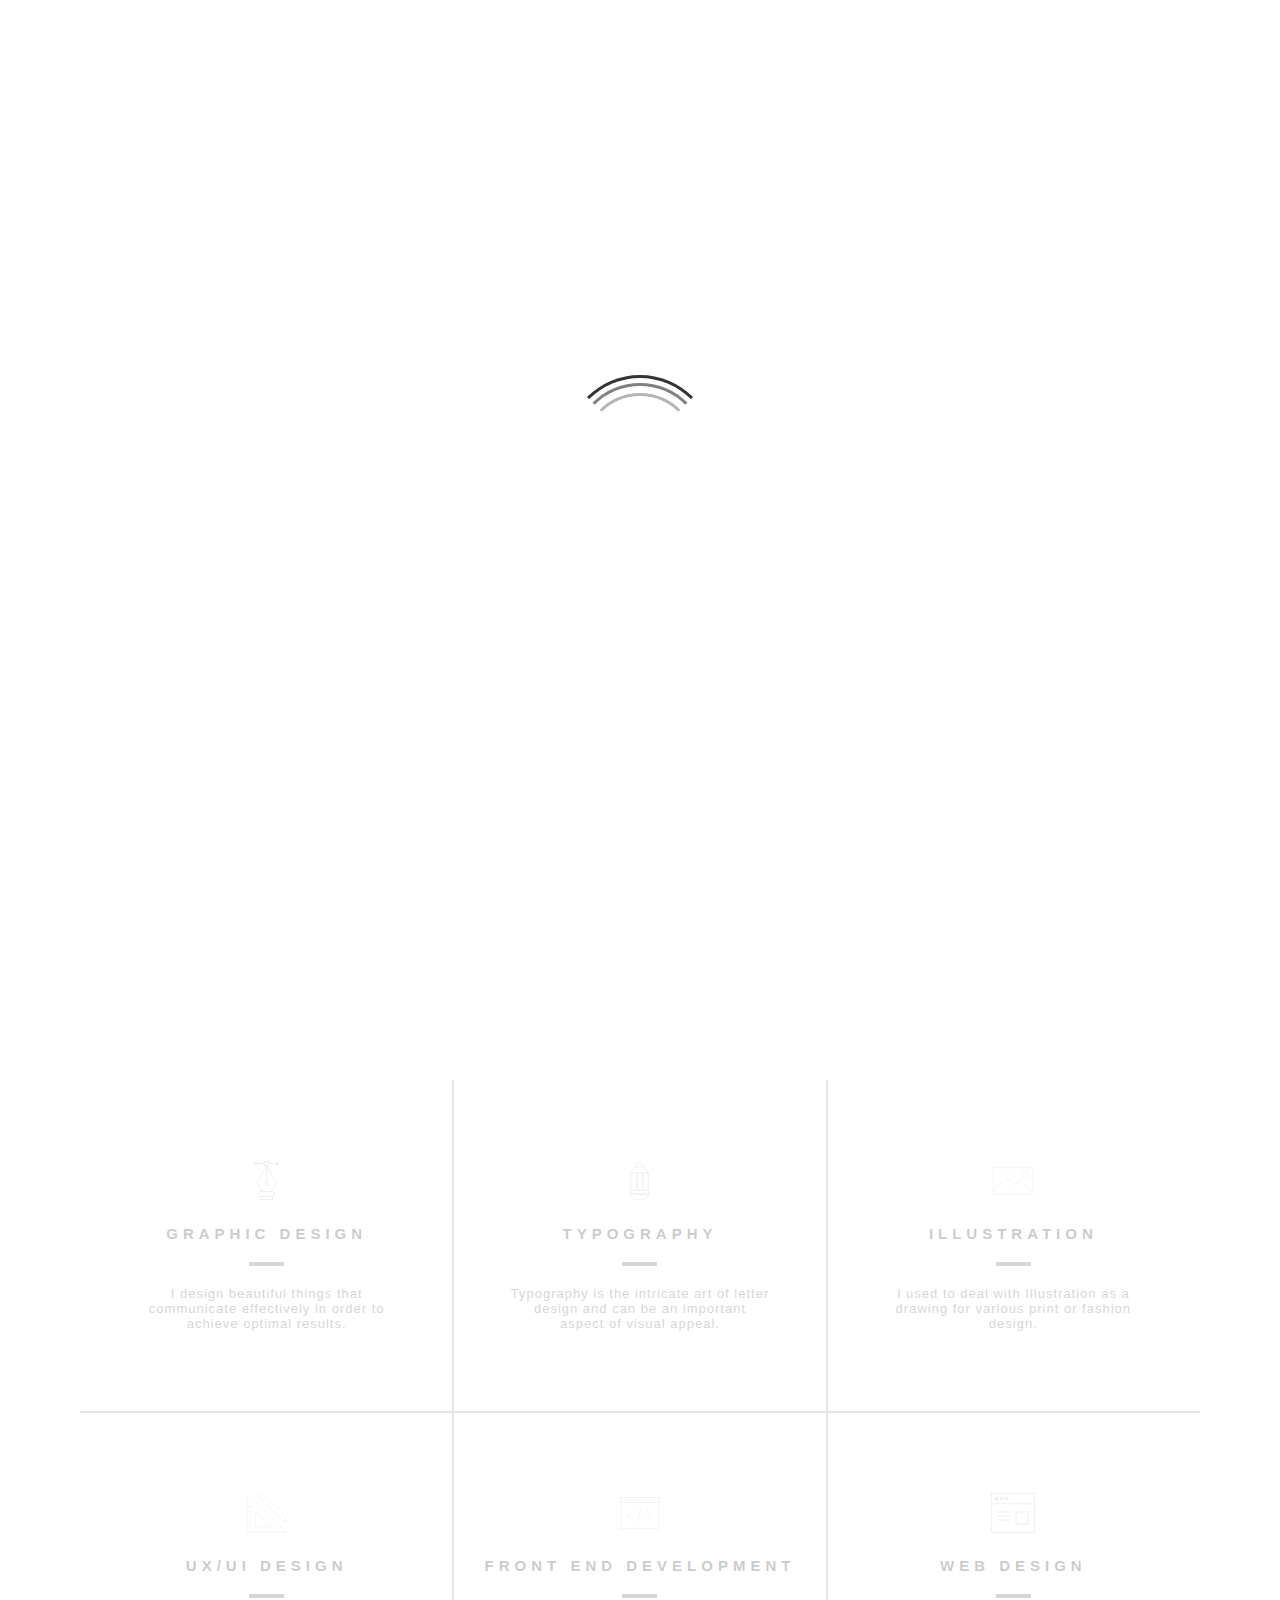
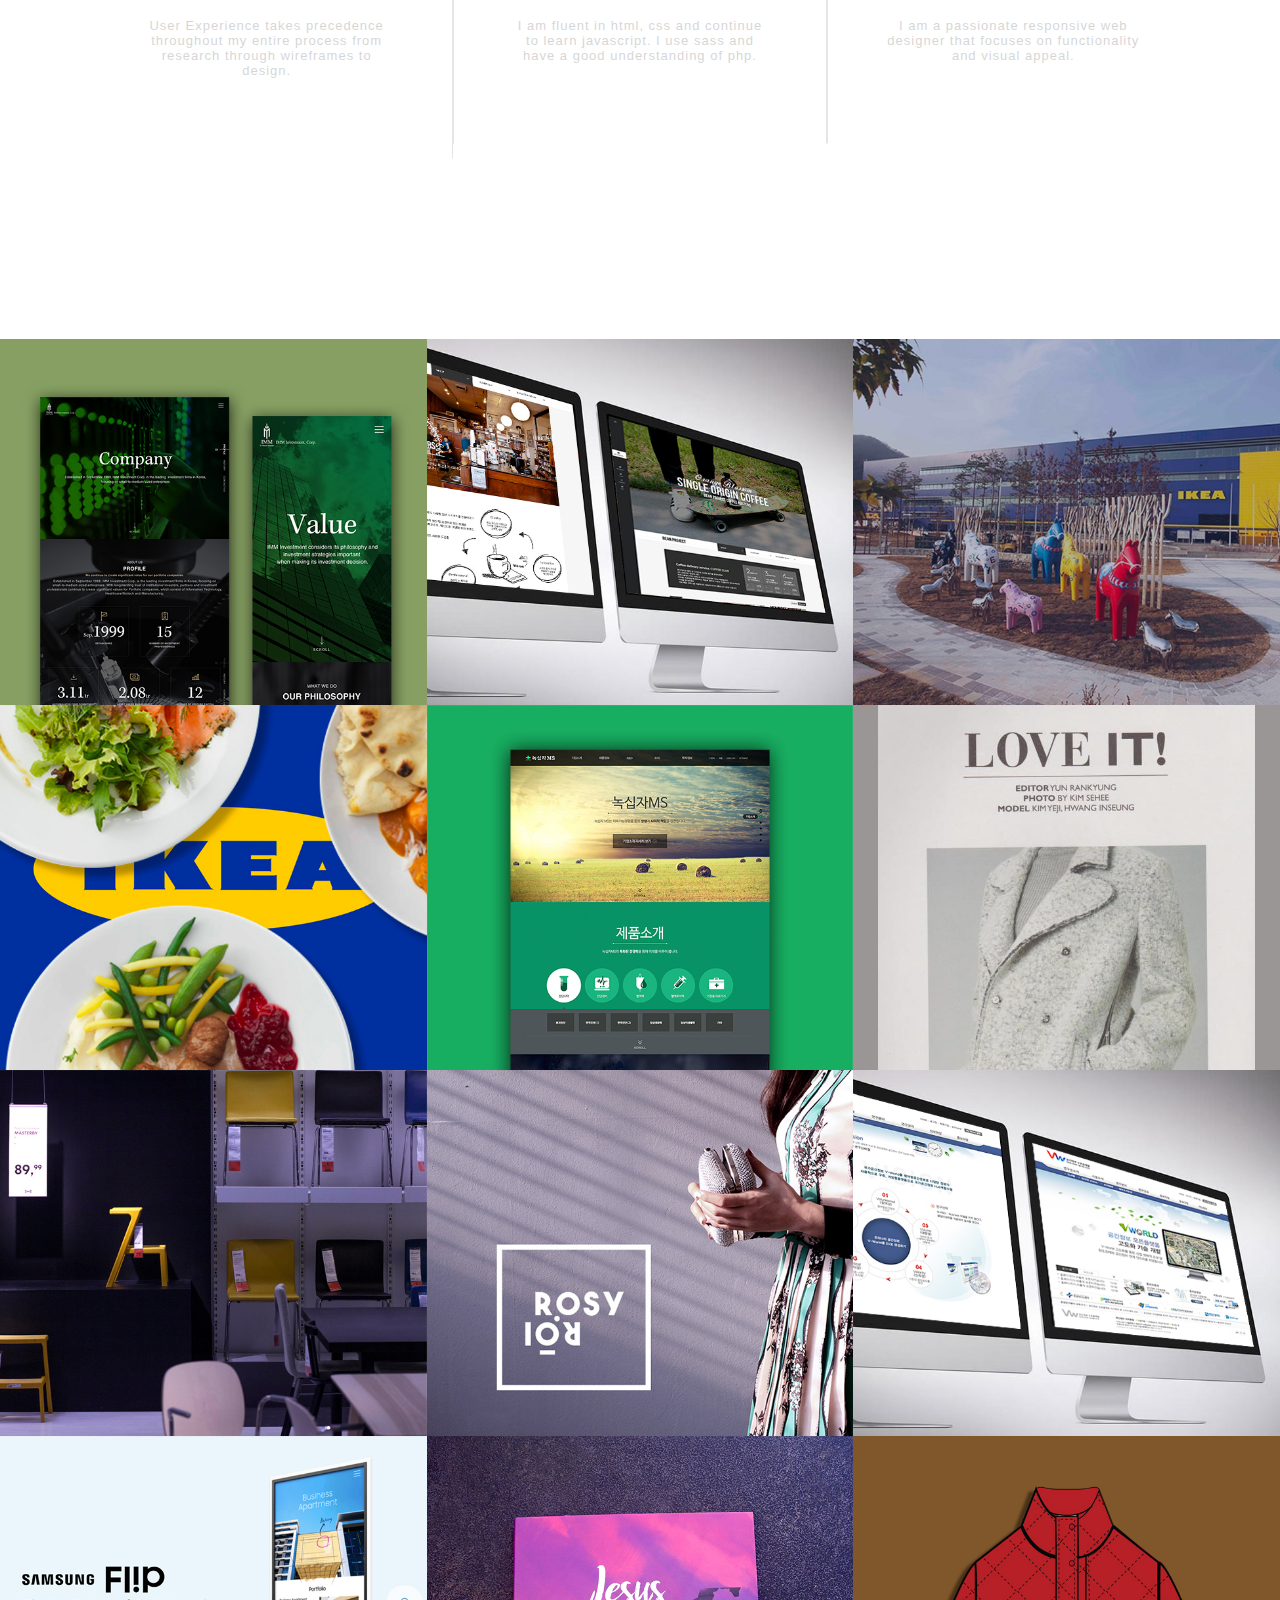
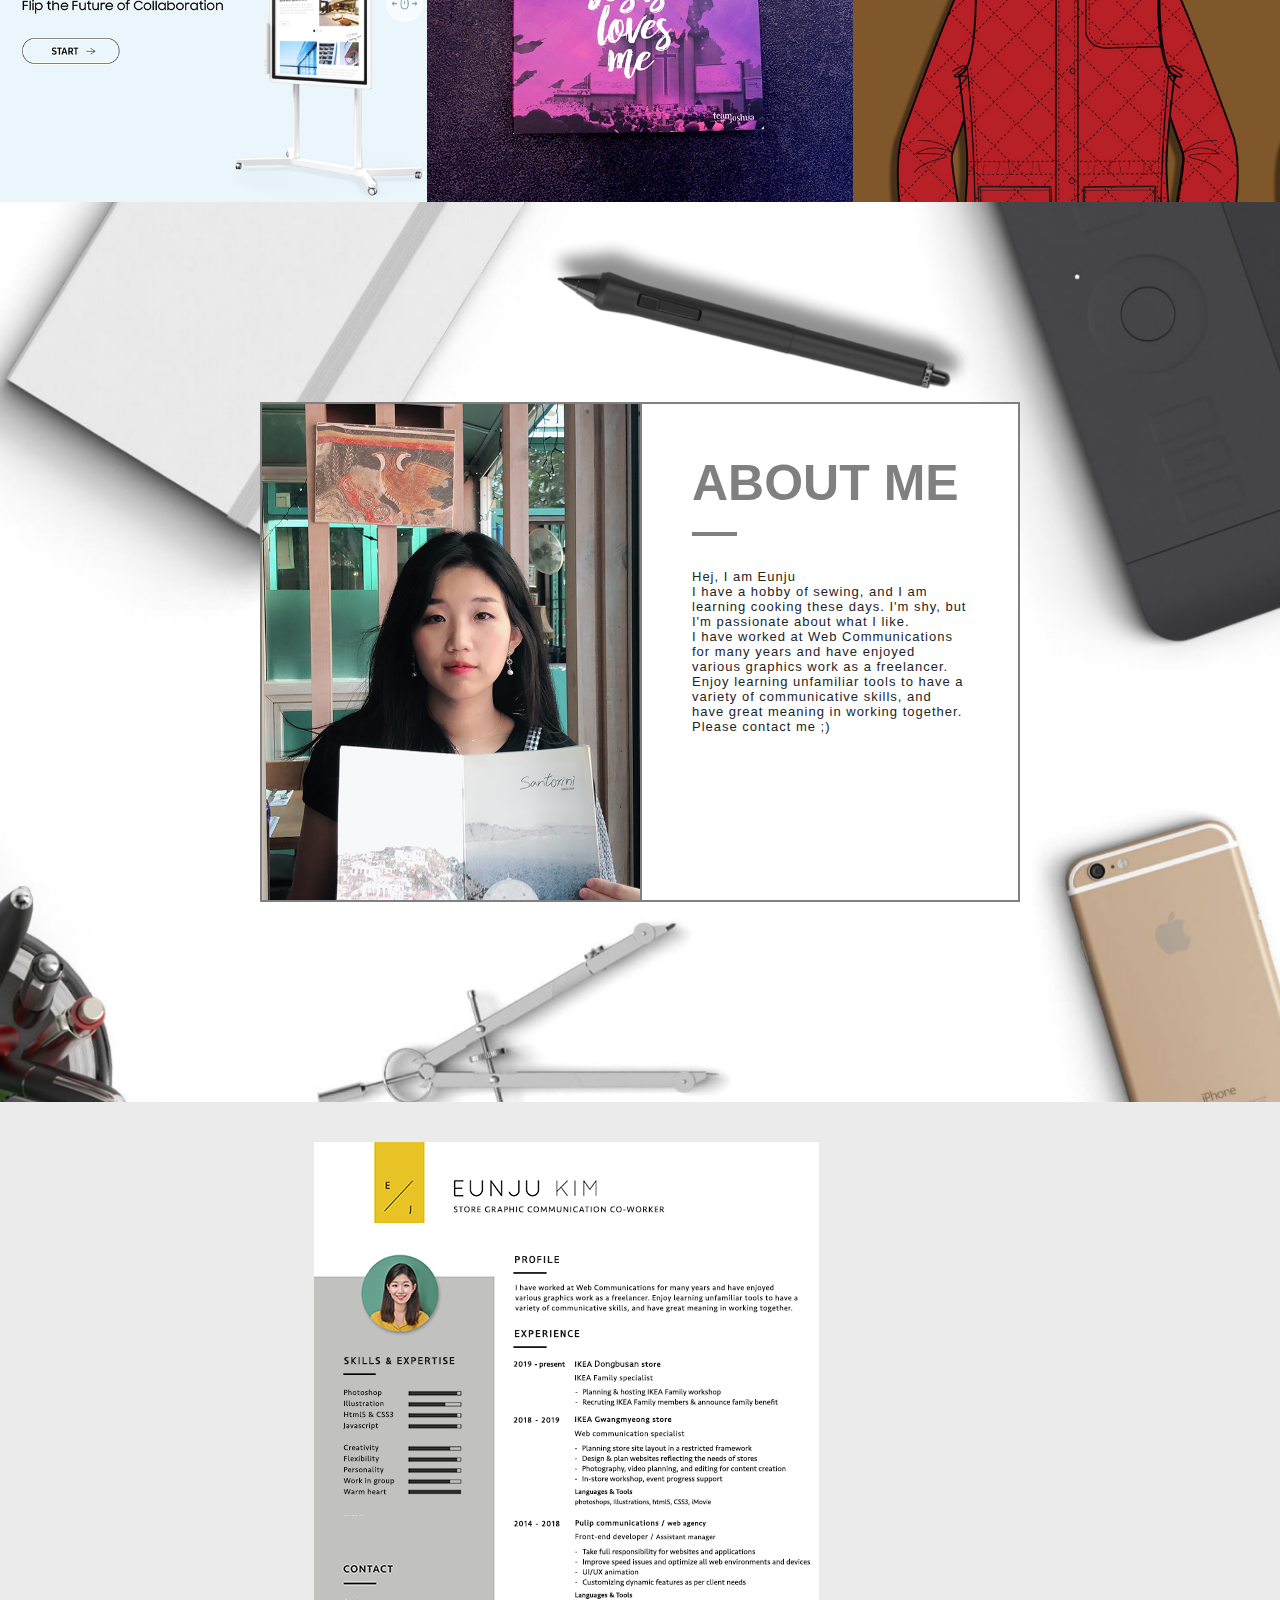
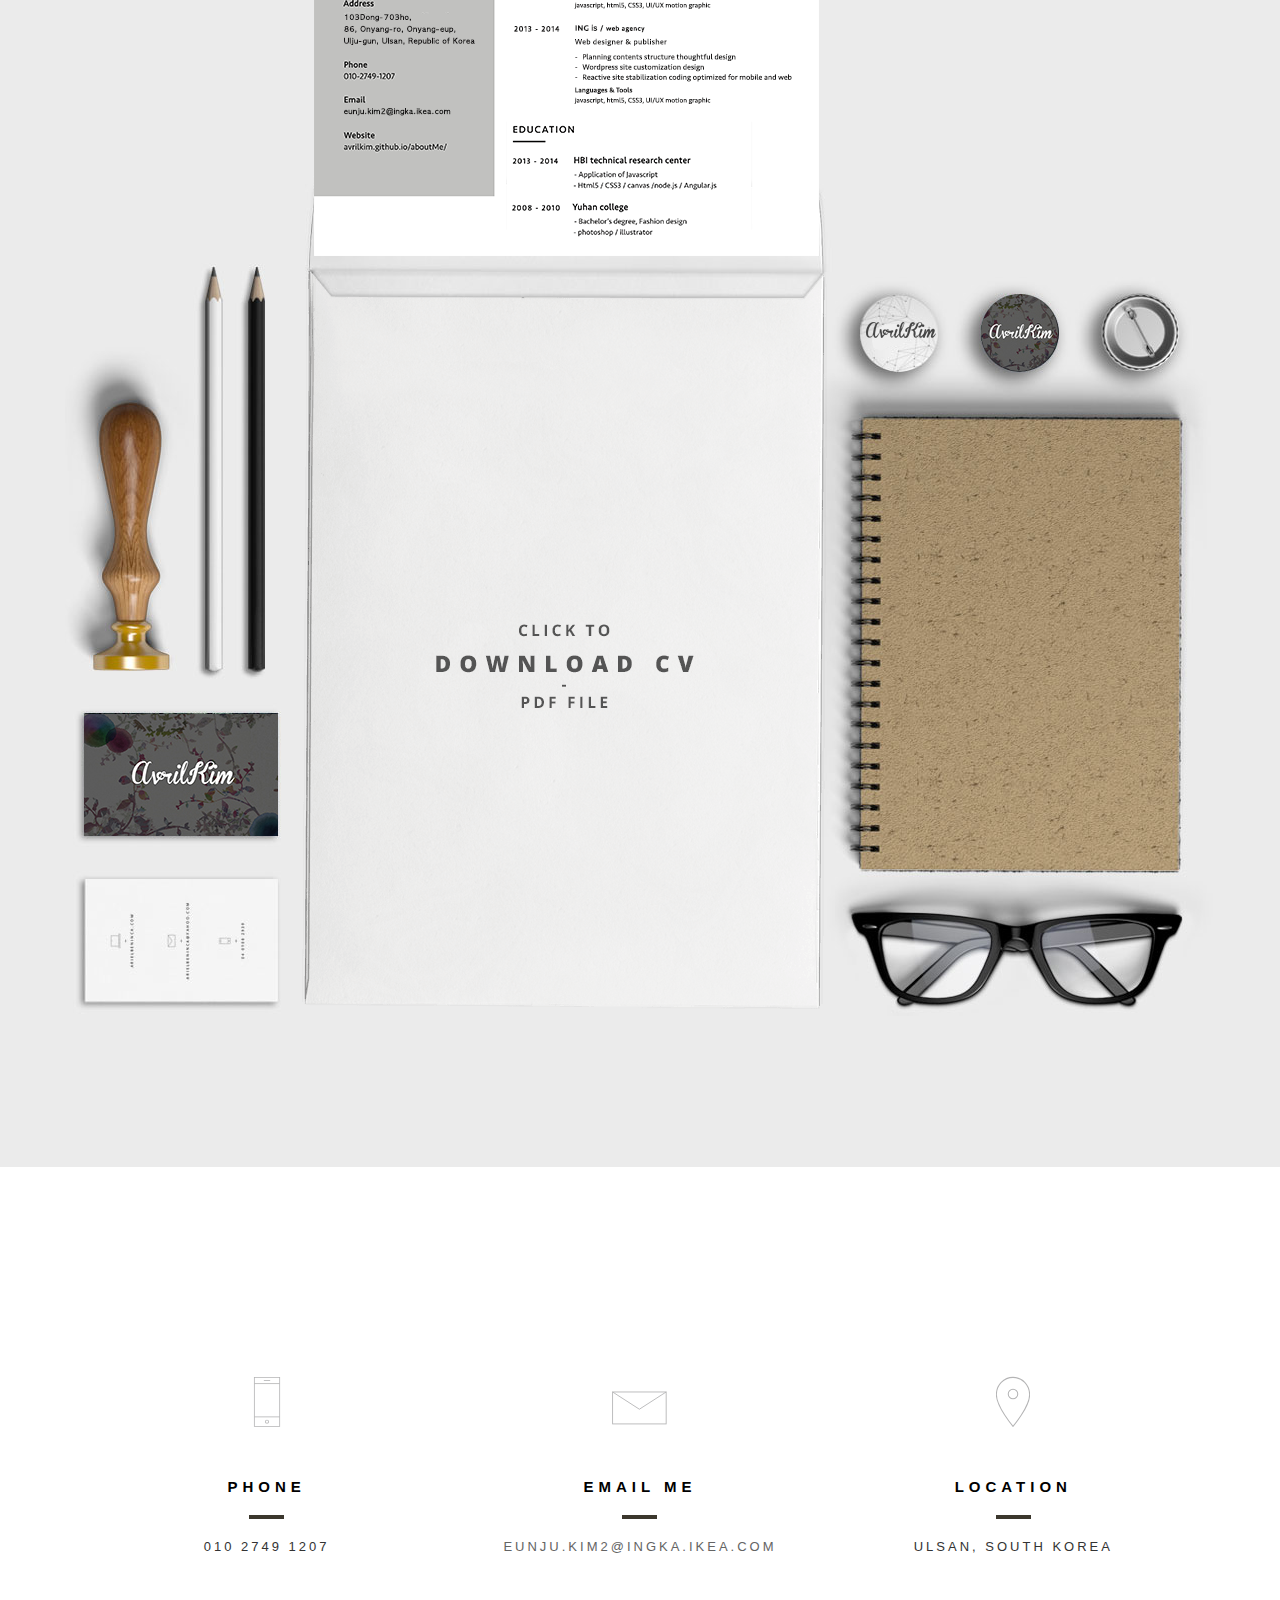
==== commit f2d5f5a7: "Update index.html" ====
--- a/aboutMe/index.html
+++ b/aboutMe/index.html
@@ -352,7 +352,7 @@
                 <h2 data-bottom-top=" letter-spacing: 0px;" data-top=" letter-spacing: 5px; " > About me </h2>
                 <p>Hej, I am Eunju<br/>I have a hobby of sewing, and I am learning cooking these days. I'm shy, but I'm passionate about what I like.<br/>I have worked at Web Communications for many years and have enjoyed 
                     various graphics work as a freelancer. Enjoy learning unfamiliar tools to have a 
-                    variety of communicative skills, and have great meaning in working together.<br/>Let's talk about more!</p>
+                    variety of communicative skills, and have great meaning in working together.<br/>Please contact me ;)</p>
             </div>
         </div>
         <div id="parallaxbg">
